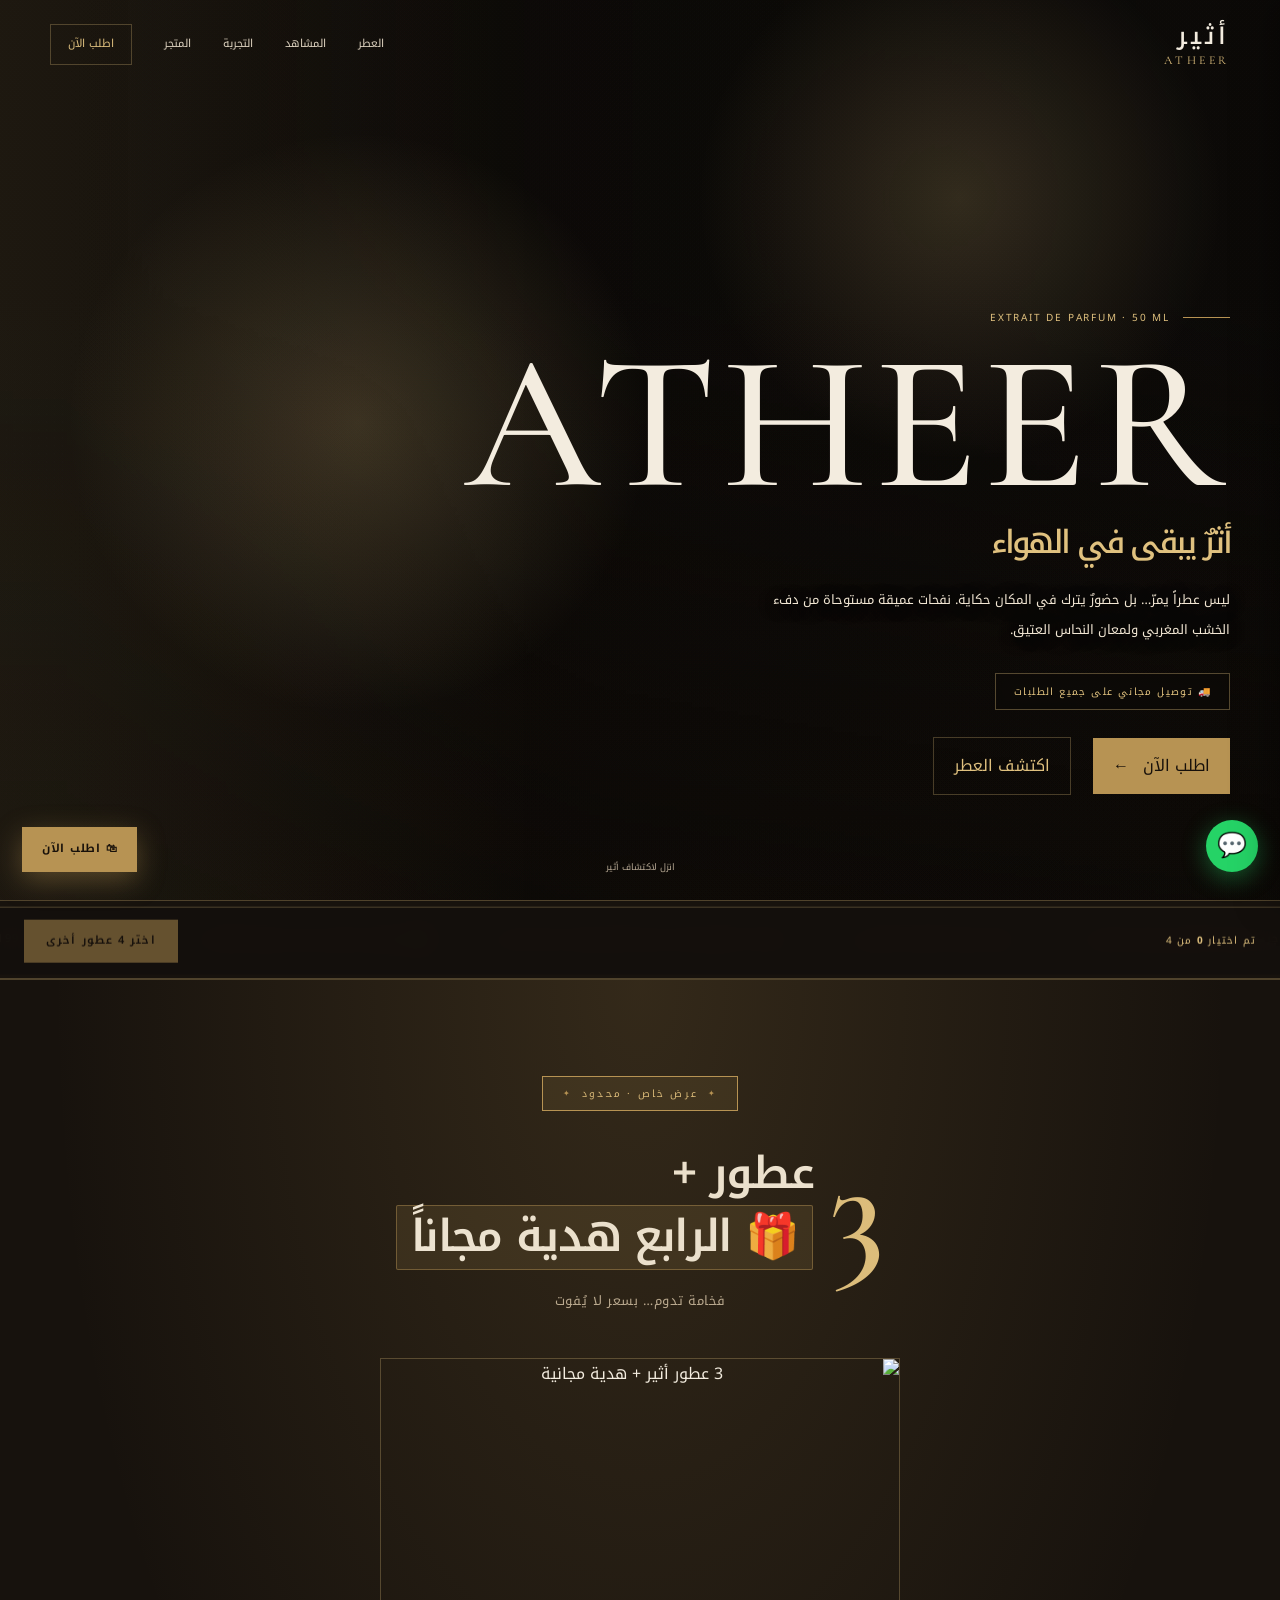
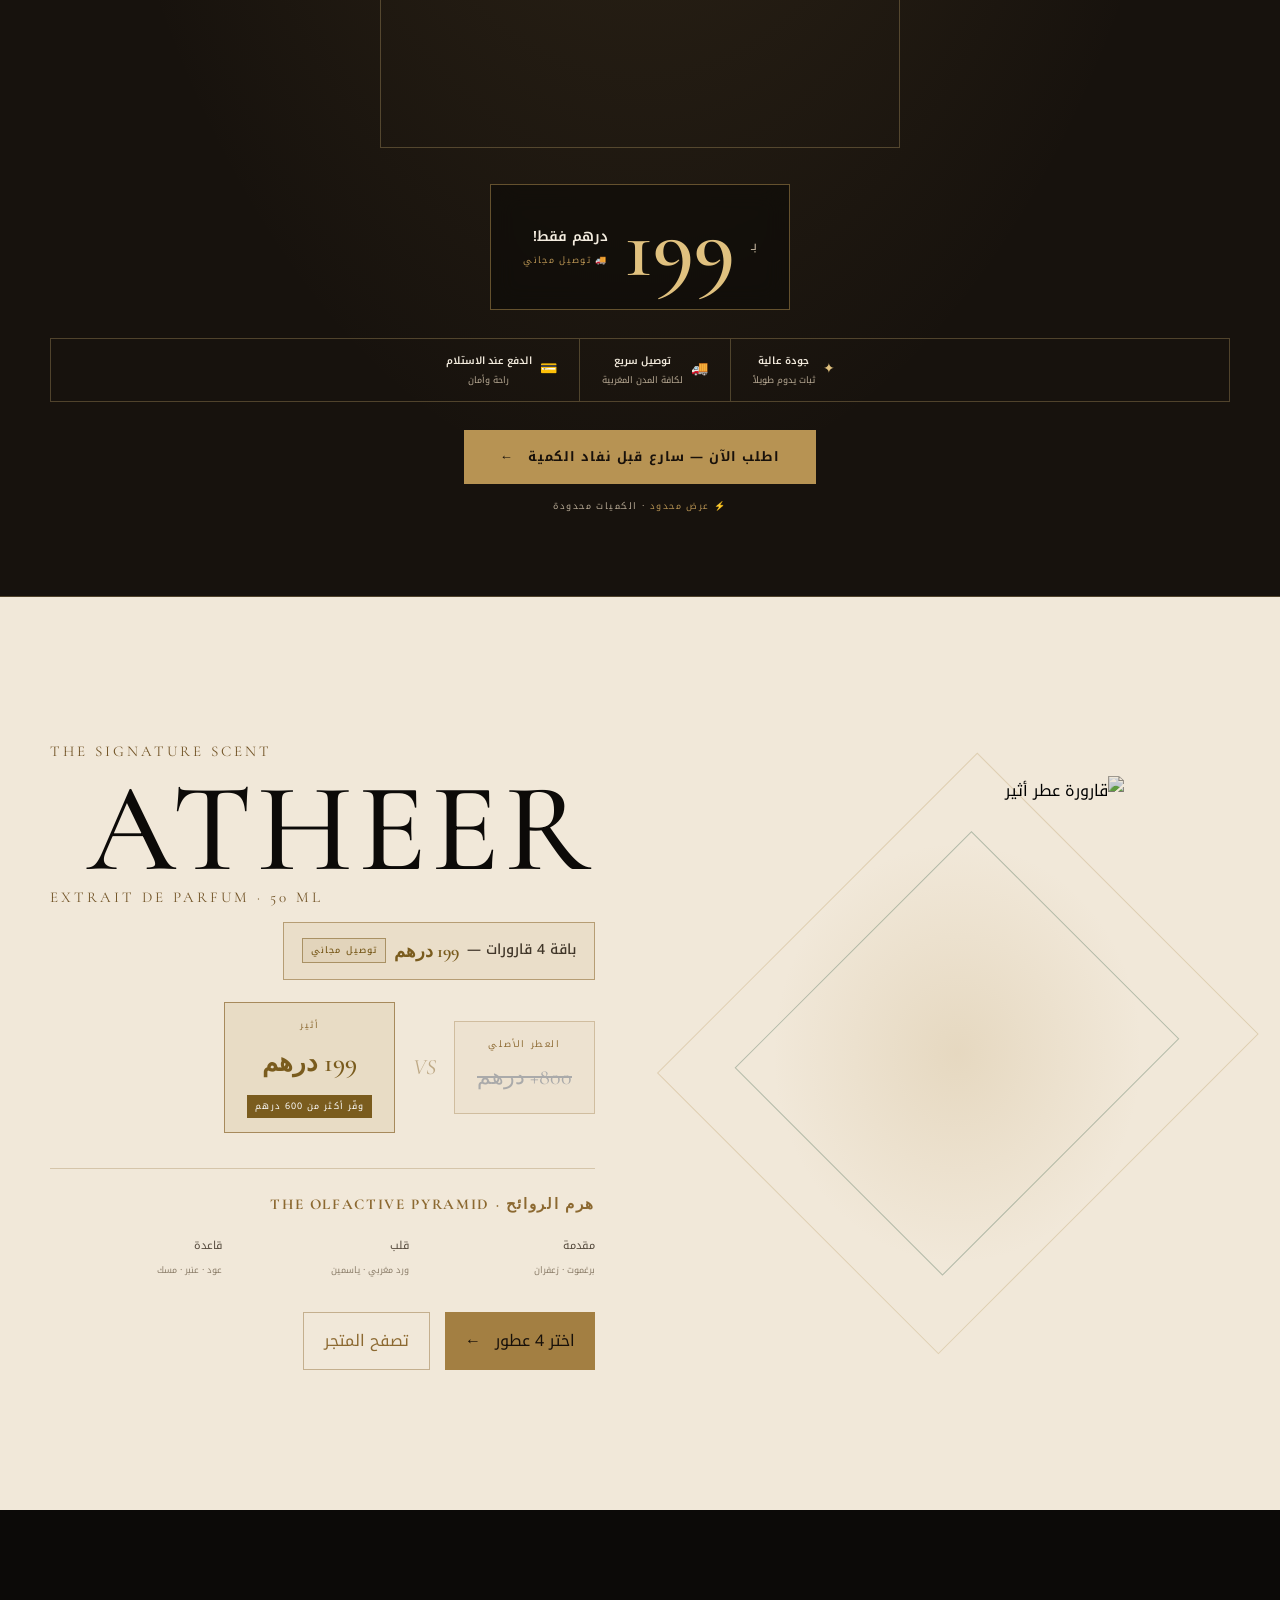
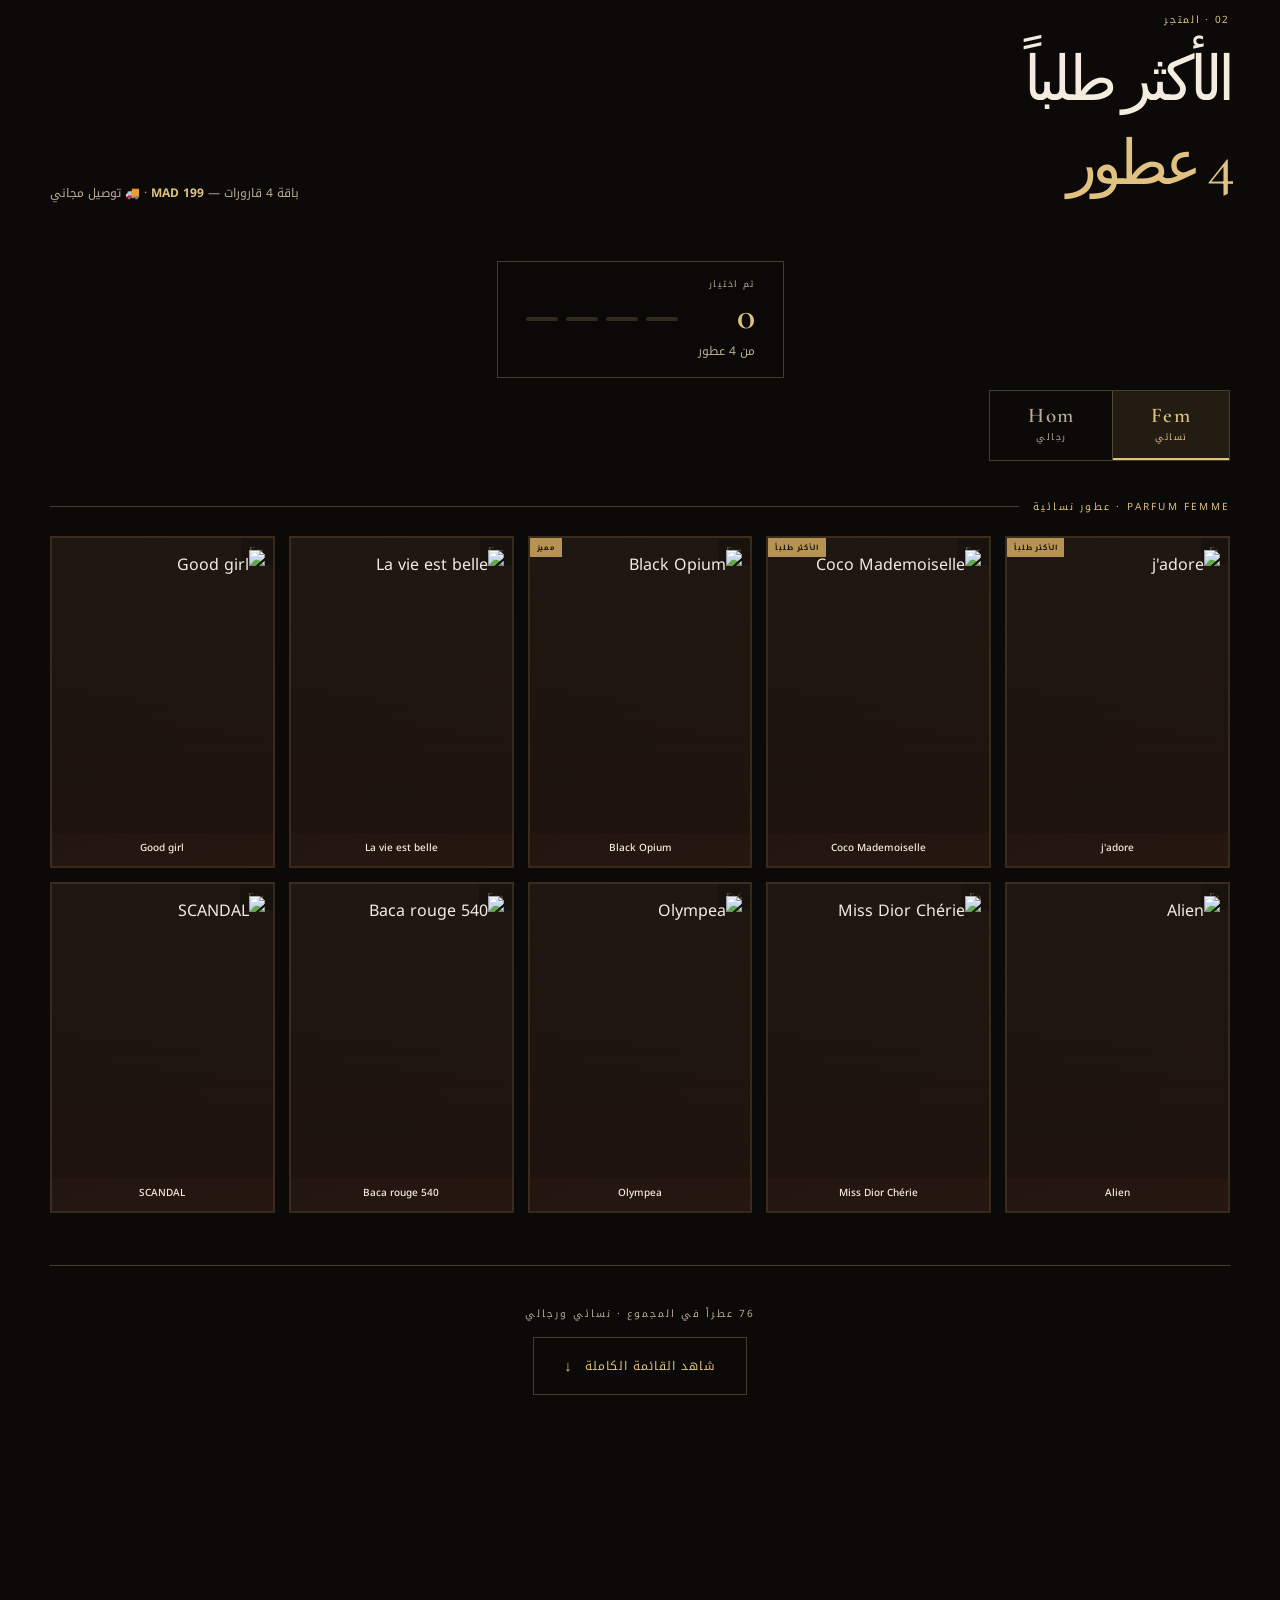
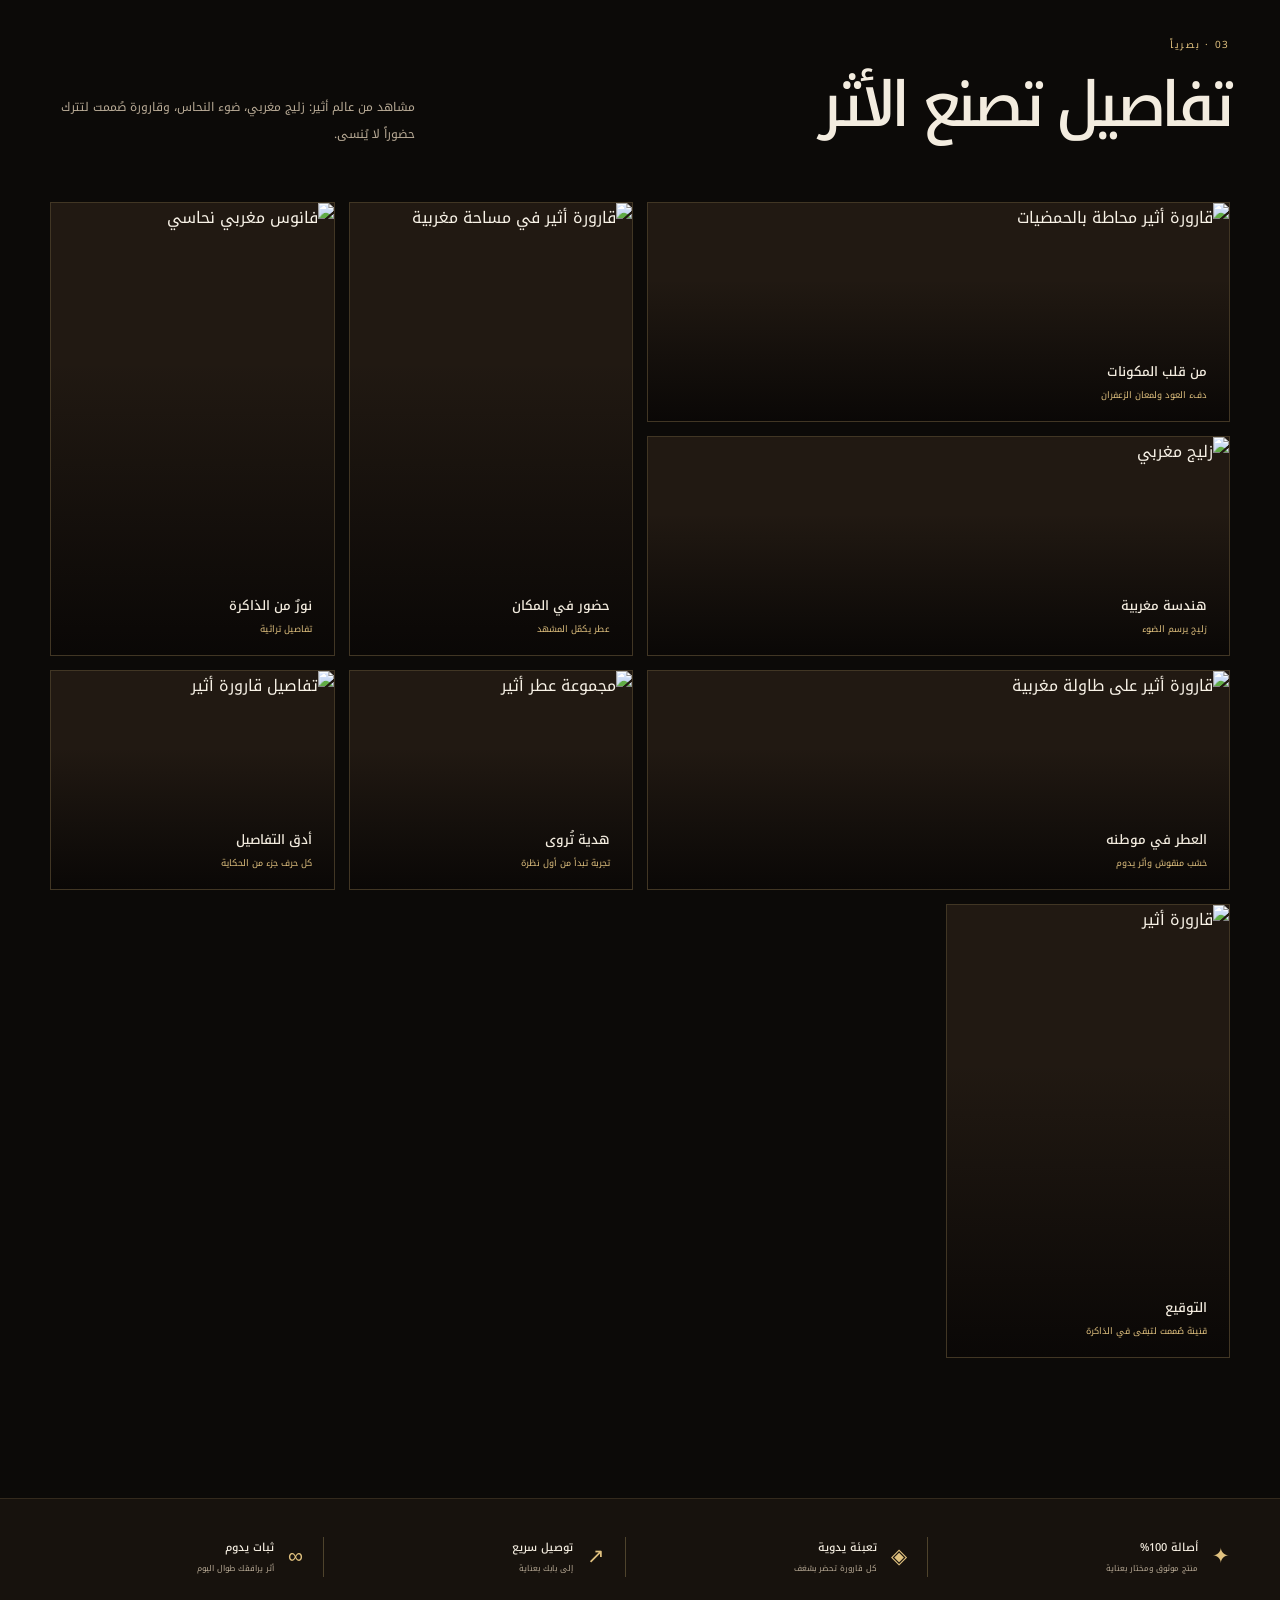
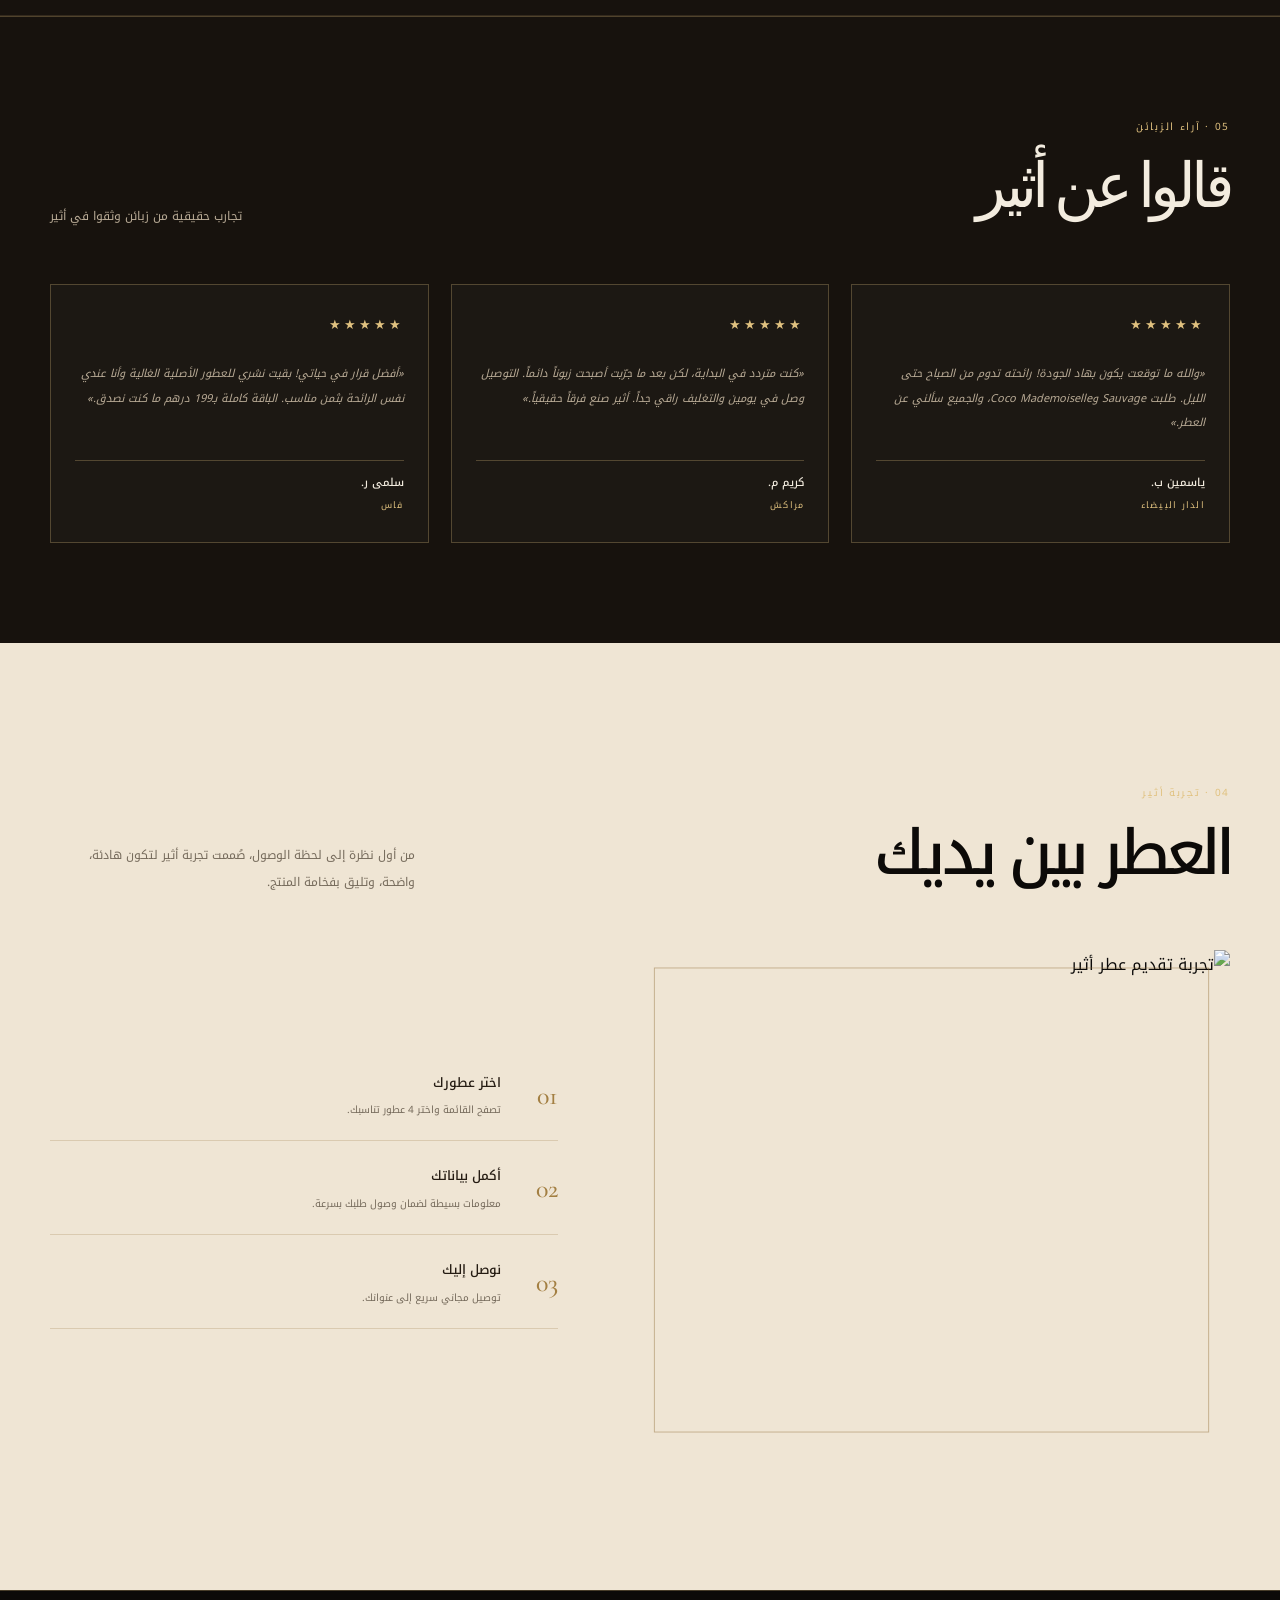
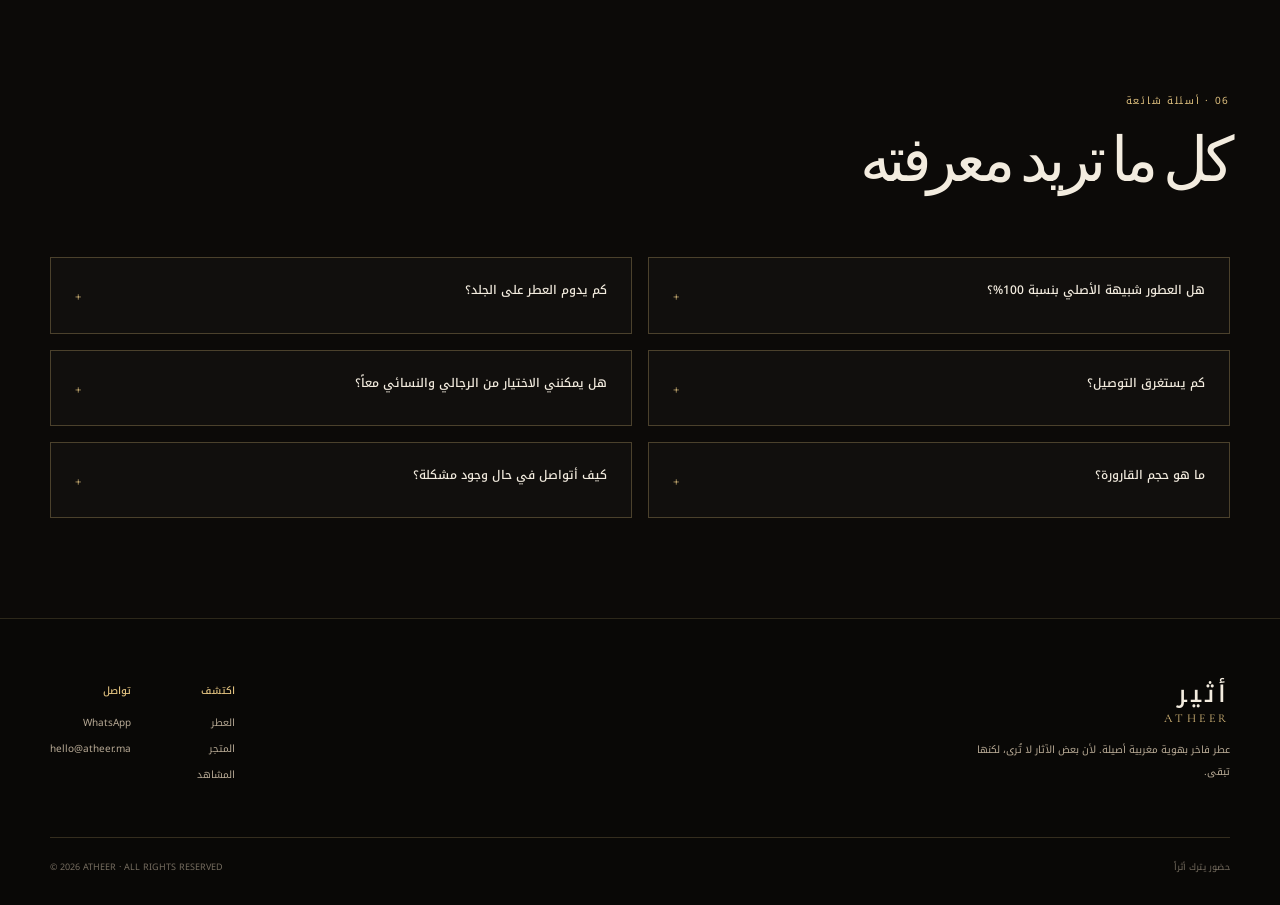
==== index.html @ 9a5d1f86 "fix: production readiness — guard empty Supabase responses, fix SW, correct image paths and product " ====
<!doctype html>
<html lang="ar" dir="rtl">
  <head>
    <meta charset="UTF-8" />
    <meta name="viewport" content="width=device-width, initial-scale=1.0" />
    <meta name="theme-color" content="#0c0a08" />
    <meta name="description" content="أثير — عطر فاخر بهوية مغربية أصيلة. أثر يبقى في الهواء." />
    <title>أثير | أثر يبقى في الهواء</title>
    <link rel="preconnect" href="https://fonts.googleapis.com" />
    <link rel="preconnect" href="https://fonts.gstatic.com" crossorigin />
    <link href="https://fonts.googleapis.com/css2?family=Cormorant+Garamond:wght@500;600;700&family=Noto+Kufi+Arabic:wght@400;500;600;700&display=swap" rel="stylesheet" />
    <style>
      :root {
        --ink: #0c0a08;
        --ink-soft: #17120d;
        --ink-card: #211912;
        --cream: #f3ecdf;
        --muted: #b9ab96;
        --gold: #b79353;
        --gold-light: #e0c17f;
        --jade: #5d7c67;
        --line: rgba(224,193,127,0.28);
        --shadow: 0 26px 70px rgba(0,0,0,0.38);
        --radius: 0;
      }

      *,*::before,*::after { box-sizing: border-box; }
      html { scroll-behavior: smooth; }
      body { margin:0; overflow-x:hidden; background:var(--ink); color:var(--cream); font-family:"Noto Kufi Arabic",sans-serif; line-height:1.9; }
      body.menu-open { overflow:hidden; }
      a { color:inherit; text-decoration:none; }
      button { color:inherit; font:inherit; cursor:pointer; border:0; }
      .container { width:min(1180px,calc(100% - 56px)); margin:0 auto; }
      .serif { font-family:"Cormorant Garamond",serif; }
      img { display:block; max-width:100%; }

      /* ── Grain overlay ── */
      .grain { position:fixed; inset:0; z-index:20; pointer-events:none; opacity:.045; background-image:url("assets/webp/zellige-detail.webp"); background-size:720px; mix-blend-mode:soft-light; }

      /* ── Header ── */
      header { position:fixed; inset:0 0 auto; z-index:50; padding:23px 0; border-bottom:1px solid transparent; transition:.35s ease; }
      header.scrolled { padding:14px 0; border-color:rgba(224,193,127,.14); background:rgba(12,10,8,.92); backdrop-filter:blur(18px); }
      .nav { display:flex; align-items:center; justify-content:space-between; }
      .logo { display:inline-flex; flex-direction:column; line-height:1; }
      .logo strong { font-size:25px; font-weight:500; letter-spacing:.15em; }
      .logo small { margin-top:6px; color:var(--gold-light); direction:ltr; font-family:"Cormorant Garamond",serif; font-size:12px; letter-spacing:.3em; text-align:right; }
      .nav-links { display:flex; align-items:center; gap:32px; color:#ded3c0; font-size:11px; }
      .nav-links a { position:relative; transition:color .25s; }
      .nav-links a::after { position:absolute; right:0; bottom:-8px; width:0; height:1px; background:var(--gold-light); content:""; transition:width .3s; }
      .nav-links a:hover { color:var(--gold-light); }
      .nav-links a:hover::after { width:100%; }
      .nav-cta { padding:9px 17px; border:1px solid var(--line) !important; color:var(--gold-light); }
      .nav-cta::after { display:none !important; }
      .menu-toggle { display:none; padding:8px; background:none; color:var(--gold-light); font-size:21px; }

      /* ── Hero ── */
      .hero { position:relative; min-height:100svh; display:flex; align-items:flex-end; isolation:isolate; overflow:hidden; }
      .hero::before { position:absolute; inset:0; z-index:-2; background: linear-gradient(90deg,rgba(12,10,8,.5) 5%,rgba(12,10,8,.2) 47%,rgba(12,10,8,.04) 100%), linear-gradient(0deg,rgba(12,10,8,.58),rgba(12,10,8,.01) 67%), var(--atheer-hero-image,url("assets/webp/hero-atheer.webp")) center/cover no-repeat; content:""; filter:brightness(1.7) saturate(1.08) contrast(1.06); }
      .hero::after { position:absolute; inset:0; z-index:-1; background: radial-gradient(circle at 28% 47%,rgba(224,193,127,.2),transparent 28%), radial-gradient(circle at 75% 22%,rgba(224,193,127,.18),transparent 22%), linear-gradient(90deg,rgba(224,193,127,.08),transparent 42%); content:""; mix-blend-mode:screen; }
      .hero-content { width:min(1180px,calc(100% - 56px)); margin:0 auto; padding-bottom:105px; }
      .eyebrow { display:flex; align-items:center; gap:13px; color:var(--gold-light); font-size:10px; letter-spacing:.18em; }
      .eyebrow::before { width:47px; height:1px; background:var(--gold); content:""; flex-shrink:0; }
      h1 { margin:28px 0 18px; color:var(--cream); font-size:clamp(86px,15vw,192px); font-weight:500; line-height:.72; letter-spacing:.03em; }
      h1 small { display:block; margin-top:25px; color:var(--gold-light); font-family:"Noto Kufi Arabic",sans-serif; font-size:clamp(17px,3vw,32px); letter-spacing:-.08em; line-height:1.5; }
      .hero-copy { max-width:470px; color:#f1e6d3; font-size:13px; line-height:2.35; text-shadow:0 2px 16px rgba(0,0,0,.55); }
      .hero-actions { display:flex; align-items:center; gap:22px; margin-top:27px; flex-wrap:wrap; }
      .hero-delivery-badge { display:inline-flex; align-items:center; gap:8px; margin-top:14px; padding:8px 18px; border:1px solid rgba(224,193,127,.35); background:rgba(12,10,8,.6); backdrop-filter:blur(8px); color:var(--gold-light); font-size:10px; letter-spacing:.14em; }

      /* ── Buttons ── */
      .gold-button,.ghost-button { display:inline-flex; align-items:center; gap:14px; padding:13px 20px; transition:.3s ease; font-family:"Noto Kufi Arabic",sans-serif; }
      .gold-button { background:var(--gold); color:#17100a; border:0; }
      .gold-button:hover { background:var(--gold-light); transform:translateY(-2px); }
      .ghost-button { border:1px solid var(--line); color:var(--gold-light); background:none; }
      .ghost-button:hover { border-color:var(--gold-light); background:rgba(224,193,127,.08); }

      /* ── CTA Strip ── */
      .cta-strip { padding:28px 0; background:var(--ink-soft); border-top:1px solid var(--line); border-bottom:1px solid var(--line); overflow:hidden; }
      .cta-strip-track { display:flex; gap:54px; animation:marquee 22s linear infinite; white-space:nowrap; width:max-content; }
      .cta-strip-track span { color:var(--gold-light); font-size:11px; letter-spacing:.15em; display:inline-flex; align-items:center; gap:18px; }
      .cta-strip-track span::after { width:5px; height:5px; background:var(--gold); content:""; border-radius:50%; display:inline-block; }
      @keyframes marquee { from{transform:translateX(0)} to{transform:translateX(-50%)} }

      /* ── Sections ── */
      .section { position:relative; padding:140px 0; }
      .section-dark { background:var(--ink); }
      .section-soft { background:#f1e8d9; color:var(--ink); }
      .section-heading { display:flex; align-items:flex-end; justify-content:space-between; gap:30px; margin-bottom:54px; }
      .section-label { color:var(--gold-light); font-size:10px; letter-spacing:.17em; }
      .section-soft .section-label { color:#8c6931; }
      .section-title { margin:10px 0 0; font-size:clamp(32px,5vw,62px); font-weight:500; line-height:1.35; letter-spacing:-.08em; }
      .section-intro { max-width:365px; margin:0; color:var(--muted); font-size:12px; line-height:2.25; }
      .section-soft .section-intro { color:#756a5b; }

      /* ── Product section ── */
      .product-wrap { display:grid; grid-template-columns:1fr 1fr; gap:90px; align-items:center; }
      .product-visual { position:relative; min-height:620px; display:grid; place-items:center; background:radial-gradient(ellipse at center,rgba(185,153,93,.2),transparent 48%); }
      .product-visual::before,.product-visual::after { position:absolute; border:1px solid rgba(185,153,93,.32); content:""; transform:rotate(45deg); }
      .product-visual::before { width:73%; height:73%; }
      .product-visual::after { width:54%; height:54%; border-color:rgba(93,124,103,.42); }
      .product-shot { position:relative; z-index:1; width:min(61%,390px); aspect-ratio:3/5; object-fit:cover; filter:saturate(.75) contrast(1.1); mix-blend-mode:multiply; }
      .product-subtitle { color:#735528; font-family:"Cormorant Garamond",serif; font-size:15px; letter-spacing:.2em; direction:ltr; }
      .product-name { margin:11px 0 0; color:var(--ink); font-family:"Cormorant Garamond",serif; font-size:clamp(76px,10vw,126px); font-weight:500; line-height:.85; letter-spacing:.04em; }
      .notes { margin-top:35px; padding-top:21px; border-top:1px solid rgba(140,105,49,.28); }
      .notes h3 { margin:0 0 17px; color:#8c6931; font-family:"Cormorant Garamond",serif; font-size:15px; letter-spacing:.11em; direction:ltr; text-align:right; }
      .note-grid { display:grid; grid-template-columns:repeat(3,1fr); gap:14px; }
      .note-grid div { color:#554a3d; font-size:11px; }
      .note-grid small { display:block; margin-top:5px; color:#8b7d69; font-size:9px; line-height:1.8; }
      .product-actions { display:flex; gap:15px; margin-top:34px; flex-wrap:wrap; }
      .section-soft .gold-button { background:#a37f42; }
      .section-soft .ghost-button { border-color:rgba(140,105,49,.45); color:#8c6931; }
      .price-bundle { display:inline-flex; align-items:center; flex-wrap:wrap; gap:8px; padding:11px 18px; border:1px solid rgba(140,105,49,.55); background:rgba(183,147,83,.12); font-size:14px; color:#403629; font-weight:500; margin-top:10px; }
      .price-bundle b { color:var(--gold-light); font-size:18px; font-family:"Cormorant Garamond",serif; }
      .delivery-tag { font-size:9px; letter-spacing:.12em; color:var(--gold); padding:3px 8px; border:1px solid rgba(183,147,83,.4); }
      .section-soft .price-bundle b { color:#7a5c1e; }
      .section-soft .delivery-tag { color:#7a5c1e; border-color:rgba(122,92,30,.55); background:rgba(122,92,30,.08); }

      /* ── Gallery ── */
      .gallery { padding:140px 0; background:var(--ink); }
      .gallery-grid { display:grid; grid-template-columns:repeat(12,1fr); grid-auto-rows:220px; gap:14px; }
      .gallery-card { position:relative; min-height:0; margin:0; overflow:hidden; border:1px solid rgba(224,193,127,.17); background:var(--ink-card); }
      .gallery-card img { width:100%; height:100%; object-fit:cover; filter:saturate(.82) contrast(1.06); transition:transform .8s cubic-bezier(.2,.7,.2,1),filter .8s ease; }
      .gallery-card:hover img { transform:scale(1.045); filter:saturate(1) contrast(1.08); }
      .gallery-card::after { position:absolute; inset:0; background:linear-gradient(180deg,transparent 35%,rgba(8,6,5,.92)); content:""; pointer-events:none; }
      .gallery-card figcaption { position:absolute; right:22px; bottom:17px; left:22px; z-index:1; display:flex; flex-direction:column; gap:2px; }
      .gallery-card strong { color:var(--cream); font-size:13px; font-weight:500; }
      .gallery-card span { color:var(--gold-light); font-size:9px; }
      .gallery-wide { grid-column:span 6; }
      .gallery-tall { grid-column:span 3; grid-row:span 2; }
      .gallery-square { grid-column:span 3; }

      /* ── Trust bar ── */
      .trust { padding:38px 0; border-top:1px solid rgba(224,193,127,.14); border-bottom:1px solid rgba(224,193,127,.14); background:var(--ink-soft); }
      .trust-grid { display:grid; grid-template-columns:repeat(4,1fr); gap:28px; }
      .trust-item { display:flex; align-items:center; gap:14px; padding-right:20px; border-right:1px solid var(--line); }
      .trust-item:first-child { border-right:0; padding-right:0; }
      .trust-icon { color:var(--gold-light); font-size:21px; }
      .trust-item b { display:block; font-size:11px; font-weight:500; }
      .trust-item small { display:block; margin-top:2px; color:var(--muted); font-size:8px; }

      /* ── Experience ── */
      .experience { padding:140px 0; background:#efe5d4; color:var(--ink); }
      .experience .section-title,.experience h2 { color:var(--ink); }
      .experience .section-intro { color:#756a5b; }
      .experience-grid { display:grid; grid-template-columns:1fr .85fr; gap:75px; align-items:center; }
      .experience-image { position:relative; min-height:500px; overflow:hidden; }
      .experience-image img { width:100%; height:100%; min-height:500px; object-fit:cover; filter:saturate(.75); }
      .experience-image::after { position:absolute; inset:0; border:1px solid rgba(140,105,49,.45); content:""; transform:scale(.93); pointer-events:none; }
      .experience-points { display:grid; gap:23px; }
      .experience-point { display:grid; grid-template-columns:42px 1fr; gap:15px; padding-bottom:20px; border-bottom:1px solid rgba(140,105,49,.22); }
      .experience-point b { color:#a37f42; font-family:"Cormorant Garamond",serif; font-size:26px; font-weight:500; }
      .experience-point strong { display:block; color:#251c13; font-size:13px; font-weight:500; }
      .experience-point small { display:block; margin-top:5px; color:#756a5b; font-size:10px; line-height:2; }

      /* ── Footer ── */
      footer { padding:62px 0 28px; border-top:1px solid rgba(224,193,127,.17); background:#090806; }
      .footer-top { display:flex; justify-content:space-between; gap:40px; padding-bottom:44px; border-bottom:1px solid rgba(224,193,127,.2); }
      .footer-copy { max-width:280px; margin-top:15px; color:var(--muted); font-size:10px; line-height:2.2; }
      .footer-links { display:flex; gap:66px; color:var(--muted); font-size:10px; }
      .footer-links h4 { margin:0 0 13px; color:var(--gold-light); font-weight:500; }
      .footer-links a { display:block; margin:7px 0; transition:color .2s; }
      .footer-links a:hover { color:var(--cream); }
      .footer-bottom { display:flex; justify-content:space-between; gap:20px; padding-top:21px; color:#766d60; direction:ltr; font-size:9px; }

      /* ── Reveal animation ── */
      .reveal { opacity:0; transform:translateY(22px); transition:opacity .75s ease,transform .75s ease; }
      .reveal.visible { opacity:1; transform:none; }

      /* ── Toast ── */
      .toast { position:fixed; left:50%; bottom:90px; z-index:400; padding:11px 18px; background:var(--cream); color:var(--ink); font-size:10px; box-shadow:var(--shadow); opacity:0; pointer-events:none; transform:translateX(-50%) translateY(14px); transition:.3s ease; white-space:nowrap; max-width:90vw; text-align:center; }
      .toast.show { opacity:1; transform:translateX(-50%) translateY(0); }

      /* ════════ CATALOG ════════ */
      .best-sellers { padding:100px 0; background:var(--ink); }

      /* Gender filter bar */
      .gender-filter-bar { display:flex; border:1px solid var(--line); width:fit-content; margin-bottom:36px; overflow:hidden; }
      .gf-tab { display:flex; flex-direction:column; align-items:center; gap:3px; padding:14px 38px; background:none; border:0; border-left:1px solid var(--line); color:var(--muted); transition:background .25s,color .25s; white-space:nowrap; }
      .gf-tab:last-child { border-left:0; }
      .gf-tab .gf-en { font-family:"Cormorant Garamond",serif; font-size:21px; font-weight:600; letter-spacing:.06em; line-height:1; }
      .gf-tab .gf-ar { font-size:9px; letter-spacing:.16em; }
      .gf-tab.active { background:rgba(183,147,83,.13); color:var(--gold-light); box-shadow:inset 0 -2px 0 var(--gold-light); }
      .gf-tab:hover:not(.active) { color:var(--cream); background:rgba(255,255,255,.03); }

      /* Gender sections */
      .gender-section { display:none; }
      .gender-section.active { display:block; }
      .gender-section-title { display:flex; align-items:center; gap:14px; margin:0 0 20px; color:var(--gold-light); font-size:10px; letter-spacing:.22em; text-transform:uppercase; }
      .gender-section-title::after { flex:1; height:1px; background:var(--line); content:""; }

      /* Perfume cards */
      .perfume-grid { display:grid; grid-template-columns:repeat(5,1fr); gap:14px; }
      .p-card { position:relative; background:var(--ink-card); border:2px solid rgba(224,193,127,.12); overflow:hidden; cursor:pointer; transition:border-color .25s,transform .25s; user-select:none; }
      .p-card:hover:not(.maxed) { border-color:rgba(224,193,127,.4); transform:translateY(-3px); }
      .p-card.selected { border-color:var(--gold-light); background:rgba(183,147,83,.1); }
      .p-card.maxed:not(.selected) { opacity:.4; cursor:not-allowed; }
      .p-card-img { display:block; width:100%; aspect-ratio:3/4; object-fit:contain; padding:12px 8px 6px; background:linear-gradient(180deg,rgba(33,25,18,.6),rgba(12,10,8,.2)); filter:saturate(.88); transition:filter .3s,transform .4s; pointer-events:none; }
      .p-card:hover:not(.maxed) .p-card-img { filter:saturate(1.05); transform:scale(1.03); }
      .p-card.selected .p-card-img { filter:saturate(1.1); }
      .p-card-num { position:absolute; top:0; right:0; background:rgba(12,10,8,.82); color:var(--gold-light); font-family:"Cormorant Garamond",serif; font-size:11px; font-weight:600; padding:3px 8px; letter-spacing:.05em; backdrop-filter:blur(4px); }
      .p-card-name { display:block; color:var(--cream); font-size:10px; font-weight:500; text-align:center; padding:7px 6px 11px; line-height:1.5; }
      .p-card-check { position:absolute; top:6px; left:6px; width:20px; height:20px; background:var(--gold-light); color:#17100a; border-radius:50%; display:none; align-items:center; justify-content:center; font-size:10px; font-weight:700; }
      .p-card.selected .p-card-check { display:flex; }

      /* Selection counter */
      .sel-counter-wrap { text-align:center; margin:32px 0 12px; }
      .sel-counter { display:inline-flex; align-items:center; gap:20px; padding:14px 28px; border:1px solid var(--line); background:rgba(12,10,8,.85); backdrop-filter:blur(12px); }
      .sel-counter-left { text-align:right; }
      .sel-counter-label { font-size:9px; color:var(--muted); letter-spacing:.14em; margin-bottom:4px; }
      .sel-counter-num { font-family:"Cormorant Garamond",serif; font-size:38px; font-weight:600; color:var(--gold-light); line-height:1; display:inline-block; }
      .sel-counter-num.bump { animation:numBump .4s ease; }
      @keyframes numBump { 0%{transform:scale(1)} 50%{transform:scale(1.45)} 100%{transform:scale(1)} }
      .sel-counter-suffix { font-size:12px; color:var(--muted); display:block; margin-top:2px; }
      .sel-dots { display:flex; gap:8px; }
      .sel-dot { width:32px; height:4px; background:rgba(224,193,127,.18); transition:background .35s; border-radius:2px; }
      .sel-dot.filled { background:var(--gold-light); }
      .sel-counter.complete { animation:completePulse 1.2s ease; }
      @keyframes completePulse { 0%,100%{box-shadow:none} 40%{box-shadow:0 0 0 6px rgba(224,193,127,.3),0 0 30px rgba(224,193,127,.18)} }
      .completion-msg { margin-top:14px; color:var(--gold-light); font-size:12px; letter-spacing:.14em; display:none; }
      .completion-msg.show { display:block; animation:fadeUp .5s ease; }
      @keyframes fadeUp { from{opacity:0;transform:translateY(8px)} to{opacity:1;transform:none} }

      /* View full list CTA */
      .view-full-list-wrap { text-align:center; margin-top:52px; padding-top:38px; border-top:1px solid var(--line); }
      .vfl-label { display:block; color:var(--muted); font-size:10px; letter-spacing:.2em; margin-bottom:14px; text-transform:uppercase; }
      .vfl-btn { display:inline-flex; align-items:center; gap:12px; padding:14px 30px; border:1px solid var(--line); background:none; color:var(--gold-light); font-family:"Noto Kufi Arabic",sans-serif; font-size:12px; letter-spacing:.08em; transition:background .25s,border-color .25s,transform .2s; }
      .vfl-btn:hover { background:rgba(183,147,83,.1); border-color:rgba(183,147,83,.5); transform:translateY(-2px); }
      .vfl-arrow { font-size:15px; transition:transform .35s cubic-bezier(.4,0,.2,1); display:inline-block; }
      .vfl-btn.open .vfl-arrow { transform:rotate(180deg); }

      /* ════════ FULL LIST ACCORDION ════════ */
      .full-list-section { background:#f5f0e8; color:#2a1f14; overflow:hidden; height:0; will-change:height; }
      .full-list-inner { padding:72px 0 100px; }
      .fl-label { color:#8c6931; font-size:10px; letter-spacing:.17em; text-transform:uppercase; }
      .fl-title { color:#1a1208; font-size:clamp(28px,4vw,52px); font-weight:500; margin:8px 0 10px; letter-spacing:-.06em; font-family:"Cormorant Garamond",serif; }
      .fl-intro { color:#756a5b; font-size:12px; line-height:2.2; margin:0 0 28px; max-width:560px; }
      .fl-cols { display:grid; grid-template-columns:1fr 1fr; gap:40px; }
      .fl-col h3 { font-size:12px; font-weight:700; color:#8c6931; letter-spacing:.18em; margin:0 0 16px; padding-bottom:10px; border-bottom:1px solid rgba(140,105,49,.25); text-transform:uppercase; }
      .fl-list { list-style:none; margin:0; padding:0; }
      .fl-item { display:flex; align-items:center; gap:10px; padding:7px 5px; border-bottom:1px solid rgba(140,105,49,.1); font-size:11px; color:#2a1f14; cursor:pointer; transition:background .15s,padding-right .15s; }
      .fl-item:hover { background:rgba(183,147,83,.12); padding-right:8px; }
      .fl-item:last-child { border-bottom:0; }
      .fl-item.fl-selected { background:rgba(183,147,83,.18); }
      .fl-num { color:#8c6931; min-width:30px; font-family:"Cormorant Garamond",serif; font-size:13px; font-weight:600; flex-shrink:0; }
      .fl-name { flex:1; }
      .fl-tick { color:#8c6931; font-size:11px; opacity:0; transition:opacity .2s; flex-shrink:0; }
      .fl-item.fl-selected .fl-tick { opacity:1; }
      .fl-skel { pointer-events:none; background:linear-gradient(90deg,#e6ddd1 25%,#f0e8df 50%,#e6ddd1 75%); background-size:200% 100%; animation:sk .9s ease infinite; border-radius:3px; height:24px; border:0 !important; color:transparent; }
      @keyframes sk { 0%{background-position:200% 0} 100%{background-position:-200% 0} }

      /* ════════ CART SIDEBAR (opens from RIGHT in RTL) ════════ */
      .cart-overlay { position:fixed; inset:0; z-index:95; background:rgba(0,0,0,.55); opacity:0; pointer-events:none; transition:opacity .3s; }
      .cart-overlay.open { opacity:1; pointer-events:all; }
      .cart-sidebar { position:fixed; top:0; right:0; bottom:0; z-index:96; width:min(380px,94vw); background:#14100d; border-left:1px solid var(--line); display:flex; flex-direction:column; transform:translateX(100%); transition:transform .35s cubic-bezier(.2,.7,.2,1); box-shadow:-4px 0 40px rgba(0,0,0,.4); }
      .cart-sidebar.open { transform:translateX(0); }
      .cart-head { display:flex; align-items:center; justify-content:space-between; padding:22px 24px; border-bottom:1px solid var(--line); }
      .cart-head h3 { margin:0; color:var(--cream); font-size:14px; font-weight:500; }
      .cart-close { background:none; color:var(--muted); font-size:18px; padding:4px 8px; transition:color .2s; }
      .cart-close:hover { color:var(--cream); }
      .cart-body { flex:1; overflow-y:auto; padding:16px 0; }
      .cart-empty-msg { text-align:center; padding:48px 24px; color:var(--muted); }
      .cart-empty-msg p { font-size:14px; margin:0 0 6px; }
      .cart-empty-msg small { font-size:10px; }
      .cart-list { list-style:none; margin:0; padding:0; }
      .cart-row { display:flex; align-items:center; gap:10px; padding:12px 24px; border-bottom:1px solid rgba(224,193,127,.1); }
      .cart-row-num { color:var(--gold-light); font-family:"Cormorant Garamond",serif; font-size:14px; font-weight:600; min-width:36px; flex-shrink:0; }
      .cart-row-name { color:var(--cream); font-size:12px; flex:1; }
      .cart-row-del { background:none; color:var(--muted); font-size:15px; padding:2px 6px; transition:color .2s; }
      .cart-row-del:hover { color:#e05a44; }
      .cart-foot { padding:20px 24px; border-top:1px solid var(--line); display:flex; flex-direction:column; gap:12px; }
      .cart-note { font-size:10px; color:var(--gold); min-height:16px; }
      .cart-total-row,.cart-del-row { display:flex; justify-content:space-between; font-size:12px; color:var(--cream); }
      .cart-total-row strong { color:var(--gold-light); font-family:"Cormorant Garamond",serif; font-size:20px; }
      .cart-wa-btn { width:100%; justify-content:center; }

      /* ════════ STICKY BAR ════════ */
      .sticky-bar { position:fixed; bottom:0; left:0; right:0; z-index:88; background:rgba(20,16,13,.97); border-top:1px solid var(--line); padding:12px 24px; display:flex; align-items:center; justify-content:space-between; gap:14px; transform:translateY(110%); transition:transform .4s cubic-bezier(.2,.7,.2,1); backdrop-filter:blur(12px); }
      .sticky-bar.visible { transform:translateY(0); }
      .sticky-bar-left { display:flex; flex-direction:column; gap:3px; min-width:0; flex:1; }
      .sticky-bar-count { font-size:10px; color:var(--gold-light); letter-spacing:.12em; white-space:nowrap; }
      .sticky-bar-names { font-size:10px; color:var(--muted); overflow:hidden; text-overflow:ellipsis; white-space:nowrap; }
      .sticky-proceed { padding:11px 22px; background:var(--gold); color:#17100a; font-family:"Noto Kufi Arabic",sans-serif; font-size:11px; font-weight:600; letter-spacing:.1em; transition:background .2s; white-space:nowrap; flex-shrink:0; }
      .sticky-proceed:hover:not(:disabled) { background:var(--gold-light); }
      .sticky-proceed:disabled { opacity:.5; cursor:not-allowed; }

      /* ════════ FLOATING "اطلب الآن" BUTTON ════════ */
      .order-now-float {
        position:fixed;
        bottom:28px;
        left:22px;
        z-index:90;
        display:flex;
        align-items:center;
        gap:9px;
        padding:12px 20px;
        background:var(--gold);
        color:#17100a;
        font-family:"Noto Kufi Arabic",sans-serif;
        font-size:11px;
        font-weight:700;
        letter-spacing:.07em;
        box-shadow:0 8px 28px rgba(183,147,83,.4);
        transition:transform .25s,background .25s,box-shadow .25s,bottom .35s cubic-bezier(.2,.7,.2,1);
        white-space:nowrap;
      }
      .order-now-float:hover { background:var(--gold-light); transform:translateY(-3px); box-shadow:0 14px 40px rgba(183,147,83,.5); }
      .on-badge { min-width:19px; height:19px; background:#17100a; color:var(--gold-light); border-radius:10px; display:flex; align-items:center; justify-content:center; font-size:10px; font-weight:700; padding:0 5px; }

      /* ════════ ORDER MODAL ════════ */
      .order-overlay { position:fixed; inset:0; z-index:200; background:rgba(0,0,0,.75); display:flex; align-items:center; justify-content:center; opacity:0; pointer-events:none; transition:opacity .3s; padding:16px; }
      .order-overlay.open { opacity:1; pointer-events:all; }
      .order-modal { width:min(520px,100%); background:#14100d; border:1px solid var(--line); box-shadow:0 32px 80px rgba(0,0,0,.65); display:flex; flex-direction:column; max-height:94vh; overflow-y:auto; transform:translateY(28px); transition:transform .35s cubic-bezier(.2,.7,.2,1); }
      .order-overlay.open .order-modal { transform:translateY(0); }
      .order-modal-head { display:flex; align-items:flex-start; justify-content:space-between; padding:24px 24px 18px; border-bottom:1px solid var(--line); gap:12px; }
      .order-modal-head h3 { margin:0; color:var(--cream); font-size:16px; font-weight:500; }
      .order-modal-head small { display:block; margin-top:5px; color:var(--muted); font-size:10px; }
      .order-modal-close { background:none; color:var(--muted); font-size:18px; padding:4px 8px; transition:color .2s; flex-shrink:0; }
      .order-modal-close:hover { color:var(--cream); }
      .order-modal-body { padding:24px; display:flex; flex-direction:column; gap:14px; }
      .order-summary-box { padding:16px 18px; background:rgba(183,147,83,.1); border:1px solid rgba(183,147,83,.25); font-size:12px; color:var(--muted); line-height:2; }
      .order-summary-box strong.summary-title { color:var(--gold-light); display:block; margin-bottom:8px; font-size:13px; }
      .form-row { display:grid; grid-template-columns:1fr 1fr; gap:12px; }
      .form-field { display:flex; flex-direction:column; gap:6px; }
      .form-field label { font-size:10px; color:var(--gold-light); letter-spacing:.1em; }
      .form-field input { background:rgba(255,255,255,.04); border:1px solid var(--line); color:var(--cream); font-family:"Noto Kufi Arabic",sans-serif; font-size:12px; padding:11px 13px; outline:none; transition:border-color .2s; width:100%; }
      .form-field input:focus { border-color:var(--gold-light); background:rgba(255,255,255,.06); }
      .form-field input::placeholder { color:rgba(179,163,140,.4); font-size:11px; }
      .req { color:#e05a44; margin-right:2px; }
      .order-submit-btn { width:100%; padding:15px; background:var(--gold); color:#17100a; font-family:"Noto Kufi Arabic",sans-serif; font-size:13px; font-weight:700; letter-spacing:.1em; transition:background .25s,transform .2s; display:flex; align-items:center; justify-content:center; gap:10px; margin-top:6px; }
      .order-submit-btn:hover { background:var(--gold-light); transform:translateY(-1px); }
      .order-submit-btn:disabled { opacity:.5; cursor:not-allowed; transform:none; }

      /* ════════ SPECIAL OFFER SECTION ════════ */
      .special-offer { position:relative; padding:96px 0 80px; background:var(--ink-soft); border-top:1px solid var(--line); border-bottom:1px solid var(--line); overflow:hidden; text-align:center; }
      .special-offer::before { position:absolute; inset:0; background:radial-gradient(ellipse at 50% 0%,rgba(183,147,83,.18),transparent 65%); content:""; pointer-events:none; }
      .offer-badge { display:inline-flex; align-items:center; gap:10px; padding:7px 20px; border:1px solid var(--gold); background:rgba(183,147,83,.12); color:var(--gold-light); font-size:10px; letter-spacing:.22em; text-transform:uppercase; margin-bottom:28px; }
      .offer-badge::before,.offer-badge::after { content:"✦"; color:var(--gold); font-size:8px; }
      .offer-headline { display:flex; align-items:center; justify-content:center; gap:16px; flex-wrap:wrap; margin-bottom:10px; }
      .offer-big-num { font-family:"Cormorant Garamond",serif; font-size:clamp(72px,14vw,140px); font-weight:600; color:var(--gold-light); line-height:1; }
      .offer-mid-text { display:flex; flex-direction:column; align-items:flex-start; gap:4px; }
      .offer-mid-text span { font-size:clamp(22px,4.5vw,44px); font-weight:600; color:var(--cream); letter-spacing:-.03em; line-height:1.2; }
      .offer-gift-tag { display:inline-flex; align-items:center; gap:8px; padding:5px 14px; background:rgba(183,147,83,.15); border:1px solid rgba(183,147,83,.45); color:var(--gold-light); font-size:clamp(13px,2.5vw,22px); font-weight:500; border-radius:2px; }
      .offer-sub { color:var(--muted); font-size:13px; letter-spacing:.05em; margin:0 0 44px; }
      .offer-bottles { display:flex; align-items:flex-end; justify-content:center; gap:10px; margin-bottom:36px; flex-wrap:wrap; }
      .offer-bottle-group { display:flex; align-items:flex-end; gap:10px; }
      .offer-bottle-group .ob { width:clamp(68px,9vw,104px); filter:saturate(.88) contrast(1.08); transition:transform .35s; }
      .offer-bottle-group .ob:hover { transform:translateY(-5px) scale(1.04); }
      .offer-plus-sep { font-family:"Cormorant Garamond",serif; font-size:clamp(36px,7vw,64px); color:var(--gold); font-weight:600; padding:0 10px; align-self:center; line-height:1; }
      .offer-gift-wrap { position:relative; display:flex; flex-direction:column; align-items:center; gap:0; }
      .offer-gift-wrap .ob { width:clamp(68px,9vw,104px); filter:saturate(.88) contrast(1.08); }
      .offer-gift-pill { display:inline-flex; padding:4px 12px; background:var(--gold); color:#17100a; font-size:9px; font-weight:700; letter-spacing:.12em; white-space:nowrap; margin-top:6px; }
      /* Bottles image */
      .offer-img-wrap { width:min(520px,100%); margin:0 auto 36px; border:1px solid var(--line); overflow:hidden; position:relative; aspect-ratio:4/3; }
      .offer-main-img { width:100%; height:100%; object-fit:cover; object-position:center 62%; display:block; }
      /* CSS Gold Bow Ribbon */
      .offer-bow { position:relative; width:clamp(68px,9vw,104px); height:clamp(30px,5vw,46px); display:flex; align-items:center; justify-content:center; margin-bottom:0; flex-shrink:0; }
      .offer-bow::before,.offer-bow::after { content:""; position:absolute; top:50%; border-radius:50%; background:linear-gradient(135deg,#f0d078 0%,#b79353 40%,#e0c17f 60%,#a07830 100%); box-shadow:0 2px 8px rgba(183,147,83,.5); }
      .offer-bow::before { width:clamp(22px,3.5vw,36px); height:clamp(16px,2.5vw,26px); left:50%; transform:translate(-104%,-50%) rotate(-18deg); }
      .offer-bow::after  { width:clamp(22px,3.5vw,36px); height:clamp(16px,2.5vw,26px); right:50%; transform:translate(104%,-50%) rotate(18deg); }
      .offer-bow-knot { position:absolute; width:clamp(10px,1.5vw,14px); height:clamp(10px,1.5vw,14px); background:linear-gradient(135deg,#f5dc88,#b07a28); border-radius:50%; top:50%; left:50%; transform:translate(-50%,-50%); z-index:2; box-shadow:0 1px 6px rgba(183,147,83,.7); }
      .offer-bow-tail-l,.offer-bow-tail-r { position:absolute; bottom:-8px; width:clamp(6px,1vw,10px); height:clamp(12px,2vw,18px); background:linear-gradient(180deg,#b79353,#8c6224); border-radius:0 0 3px 3px; }
      .offer-bow-tail-l { left:calc(50% - clamp(10px,1.5vw,16px)); transform:rotate(-12deg); transform-origin:top center; }
      .offer-bow-tail-r { right:calc(50% - clamp(10px,1.5vw,16px)); transform:rotate(12deg); transform-origin:top center; }
      .offer-price-wrap { display:inline-flex; align-items:center; gap:16px; padding:18px 32px; border:1px solid rgba(183,147,83,.5); background:rgba(12,10,8,.6); backdrop-filter:blur(12px); margin-bottom:28px; flex-wrap:wrap; justify-content:center; }
      .offer-price-pre { color:var(--muted); font-size:13px; }
      .offer-price-num { font-family:"Cormorant Garamond",serif; font-size:clamp(54px,10vw,88px); font-weight:600; color:var(--gold-light); line-height:1; }
      .offer-price-unit { display:flex; flex-direction:column; align-items:flex-start; gap:2px; }
      .offer-price-unit span { color:var(--cream); font-size:14px; font-weight:600; }
      .offer-price-unit small { color:var(--gold); font-size:9px; letter-spacing:.15em; }
      .offer-trust { display:flex; align-items:center; justify-content:center; gap:0; flex-wrap:wrap; border:1px solid var(--line); margin-bottom:28px; }
      .ot-item { display:flex; align-items:center; gap:8px; padding:12px 22px; color:#c9bba8; font-size:10px; border-left:1px solid var(--line); }
      .ot-item:last-child { border-left:0; }
      .ot-icon { color:var(--gold-light); font-size:14px; flex-shrink:0; }
      .ot-texts b { display:block; font-size:10px; font-weight:600; color:var(--cream); }
      .ot-texts small { font-size:9px; color:var(--muted); }
      .offer-cta { padding:15px 36px; font-size:13px; font-weight:700; letter-spacing:.08em; }
      .offer-urgency { display:block; margin-top:14px; color:var(--muted); font-size:9px; letter-spacing:.16em; text-transform:uppercase; }
      .offer-urgency span { color:var(--gold); }

      /* ════════ RESPONSIVE ════════ */
      @media (max-width:850px) {
        .container,.hero-content { width:min(100% - 36px,620px); }
        .nav-links { position:fixed; inset:0; display:none; flex-direction:column; align-items:stretch; justify-content:center; gap:25px; padding:100px 36px 40px; background:rgba(12,10,8,.98); font-size:15px; text-align:center; }
        .nav-links.open { display:flex; }
        .nav-cta { text-align:center; }
        .menu-toggle { position:relative; z-index:2; display:block; }
        .hero { min-height:100svh; }
        .hero::before { background: linear-gradient(180deg,rgba(12,10,8,.02) 0%,rgba(12,10,8,.06) 30%,rgba(12,10,8,.54) 69%,rgba(12,10,8,.82) 100%), url("assets/webp/atheer-gift-set.webp") center 18%/cover no-repeat; filter:none; }
        .hero-content { width:min(100% - 28px,620px); padding-bottom:52px; }
        .eyebrow { gap:8px; font-size:8px; letter-spacing:.12em; }
        .eyebrow::before { width:27px; }
        h1 { margin:20px 0 16px; font-size:clamp(64px,22vw,100px); line-height:.78; }
        h1 small { margin-top:16px; font-size:clamp(15px,4.4vw,19px); }
        .hero-copy { max-width:100%; font-size:10px; line-height:2.1; }
        .hero-actions { gap:10px; margin-top:19px; }
        .gold-button,.ghost-button { gap:9px; padding:10px 12px; font-size:9px; }
        .section,.gallery,.experience { padding:82px 0; }
        .section-heading { display:block; margin-bottom:35px; }
        .section-intro { margin-top:15px; font-size:11px; }
        .product-wrap,.experience-grid { grid-template-columns:1fr; gap:48px; }
        .product-visual { min-height:420px; }
        .product-shot { width:62%; max-width:260px; }
        .product-name { font-size:67px; }
        .note-grid { gap:8px; }
        .note-grid div { font-size:10px; }
        .gallery-grid { grid-template-columns:repeat(2,1fr); grid-auto-rows:170px; gap:9px; }
        .gallery-wide { grid-column:span 2; }
        .gallery-tall { grid-column:span 1; grid-row:span 2; }
        .gallery-square { grid-column:span 1; }
        .gallery-card figcaption { right:12px; bottom:11px; left:12px; }
        .gallery-card strong { font-size:10px; }
        .trust-grid { grid-template-columns:1fr 1fr; gap:20px; }
        .trust-item,.trust-item:first-child { padding:0; border:0; }
        .footer-top { display:block; }
        .footer-links { flex-wrap:wrap; gap:34px; margin-top:34px; }
        .footer-bottom { display:block; line-height:2.1; }
        /* Catalog mobile */
        .best-sellers { padding:72px 0; }
        .perfume-grid { grid-template-columns:repeat(2,1fr); gap:10px; }
        .p-card-name { font-size:9px; }
        .gf-tab { padding:11px 24px; }
        .gf-tab .gf-en { font-size:18px; }
        .fl-cols { grid-template-columns:1fr; gap:20px; }
        .full-list-inner { padding:52px 0 72px; }
        .sel-counter { padding:12px 18px; gap:14px; }
        .sticky-bar { padding:10px 16px; }
        .order-now-float { bottom:24px; left:14px; padding:11px 16px; font-size:10px; }
        .form-row { grid-template-columns:1fr; }
        .order-modal-body { padding:18px 16px; }
      }

      @media (max-width:420px) {
        .perfume-grid { grid-template-columns:repeat(2,1fr); gap:8px; }
        .p-card-name { font-size:8px; padding:5px 4px 8px; }
        .p-card-num { font-size:10px; padding:2px 6px; }
      }

      @media (prefers-reduced-motion:reduce) {
        *,*::before,*::after { scroll-behavior:auto !important; animation-duration:.01ms !important; transition-duration:.01ms !important; }
      }

      /* ── Marquee mobile speed fix ── */
      @media (max-width:850px) {
        .cta-strip-track { gap:28px; animation-duration:38s; }
        .cta-strip { padding:20px 0; }
      }
      /* ── Price comparison ── */
      .price-compare { display:flex; align-items:center; gap:18px; margin-top:22px; flex-wrap:wrap; }
      .pc-item { display:flex; flex-direction:column; gap:4px; padding:14px 22px; border:1px solid rgba(140,105,49,.3); background:rgba(183,147,83,.07); text-align:center; }
      .pc-item.pc-ours { border-color:rgba(140,105,49,.7); background:rgba(183,147,83,.15); }
      .pc-label { font-size:9px; letter-spacing:.18em; color:#8c6931; text-transform:uppercase; }
      .pc-original .pc-price { font-size:22px; font-family:"Cormorant Garamond",serif; color:#aaa; text-decoration:line-through; }
      .pc-ours .pc-price { font-size:26px; font-family:"Cormorant Garamond",serif; font-weight:600; color:#7a5c1e; }
      .pc-vs { font-family:"Cormorant Garamond",serif; font-size:22px; color:rgba(140,105,49,.5); font-style:italic; }
      .pc-save { font-size:9px; letter-spacing:.12em; color:#fff; background:#7a5c1e; padding:3px 8px; margin-top:4px; display:inline-block; }

      /* ── Perfume card badge ── */
      .p-card-badge { position:absolute; top:0; left:0; background:var(--gold); color:#17100a; font-size:7px; font-weight:700; letter-spacing:.12em; padding:3px 7px; z-index:2; }

      /* ── Colored card tints by gender prefix ── */
      .p-card[data-num^="F"] { background:linear-gradient(160deg,#1e1510,#251610); }
      .p-card[data-num^="H"] { background:linear-gradient(160deg,#101520,#101825); }
      .p-card[data-num^="F"].selected { background:rgba(183,120,83,.18); }
      .p-card[data-num^="H"].selected { background:rgba(83,120,183,.15); }

      /* ── Testimonials ── */
      .testimonials { padding:100px 0; background:var(--ink-soft); border-top:1px solid var(--line); }
      .testi-grid { display:grid; grid-template-columns:repeat(3,1fr); gap:22px; }
      .testi-card { padding:28px 24px; border:1px solid var(--line); background:rgba(255,255,255,.025); display:flex; flex-direction:column; gap:14px; }
      .testi-stars { color:var(--gold-light); font-size:13px; letter-spacing:3px; }
      .testi-text { color:var(--muted); font-size:11px; line-height:2.2; flex:1; font-style:italic; }
      .testi-author { display:flex; flex-direction:column; gap:3px; padding-top:12px; border-top:1px solid var(--line); }
      .testi-name { color:var(--cream); font-size:11px; font-weight:500; }
      .testi-city { color:var(--gold-light); font-size:9px; letter-spacing:.14em; }

      /* ── FAQ ── */
      .faq { padding:100px 0; background:var(--ink); border-top:1px solid var(--line); }
      .faq-grid { display:grid; grid-template-columns:1fr 1fr; gap:16px; margin-top:48px; }
      .faq-item { padding:22px 24px; border:1px solid var(--line); background:rgba(255,255,255,.018); cursor:pointer; transition:border-color .25s,background .25s; }
      .faq-item:hover { border-color:rgba(224,193,127,.35); background:rgba(255,255,255,.03); }
      .faq-q { display:flex; align-items:flex-start; justify-content:space-between; gap:12px; }
      .faq-q strong { color:var(--cream); font-size:12px; font-weight:500; line-height:1.7; flex:1; }
      .faq-icon { color:var(--gold-light); font-size:16px; flex-shrink:0; transition:transform .3s; font-family:"Cormorant Garamond",serif; }
      .faq-item.open .faq-icon { transform:rotate(45deg); }
      .faq-a { max-height:0; overflow:hidden; transition:max-height .4s ease; }
      .faq-item.open .faq-a { max-height:200px; }
      .faq-a p { margin:12px 0 0; color:var(--muted); font-size:10px; line-height:2.2; }

      /* ── WhatsApp CTA ── */
      .wa-float { position:fixed; bottom:28px; right:22px; z-index:89; width:52px; height:52px; background:#25D366; border-radius:50%; display:flex; align-items:center; justify-content:center; box-shadow:0 6px 24px rgba(37,211,102,.4); transition:transform .25s,box-shadow .25s; font-size:24px; text-decoration:none; color:#fff; }
      .wa-float:hover { transform:scale(1.12); box-shadow:0 10px 32px rgba(37,211,102,.55); }

      /* ── Responsive new sections ── */
      @media (max-width:850px) {
        .testi-grid { grid-template-columns:1fr; }
        .faq-grid { grid-template-columns:1fr; }
        .price-compare { gap:10px; }
        .pc-item { padding:11px 16px; }
        .wa-float { bottom:72px; right:14px; width:46px; height:46px; font-size:20px; }
        .offer-trust { flex-direction:column; }
        .ot-item { border-left:0; border-bottom:1px solid var(--line); width:100%; justify-content:flex-start; }
        .ot-item:last-child { border-bottom:0; }
        .offer-price-wrap { padding:14px 20px; }
        .offer-bottles { gap:4px; }
      }
    </style>
  </head>
  <body>
    <div class="grain" aria-hidden="true"></div>

    <header id="site-header">
      <div class="container nav">
        <a class="logo" href="#top">
          <strong>أثير</strong>
          <small>ATHEER</small>
        </a>
        <nav class="nav-links" id="site-nav">
          <a href="#perfume">العطر</a>
          <a href="#gallery">المشاهد</a>
          <a href="#experience">التجربة</a>
          <a href="#catalog">المتجر</a>
          <a class="nav-cta" href="#catalog">اطلب الآن</a>
        </nav>
        <button class="menu-toggle" type="button" aria-label="فتح القائمة" aria-controls="site-nav" aria-expanded="false">☰</button>
      </div>
    </header>

    <main id="top">

      <!-- HERO -->
      <section class="hero" aria-labelledby="hero-title">
        <div class="hero-content reveal">
          <div class="eyebrow">EXTRAIT DE PARFUM · 50 ML</div>
          <h1 class="serif" id="hero-title">ATHEER<small>أثرٌ يبقى في الهواء</small></h1>
          <p class="hero-copy">ليس عطراً يمرّ… بل حضورٌ يترك في المكان حكاية. نفحات عميقة مستوحاة من دفء الخشب المغربي ولمعان النحاس العتيق.</p>
          <div class="hero-delivery-badge">🚚 توصيل مجاني على جميع الطلبات</div>
          <div class="hero-actions">
            <a class="gold-button" href="#catalog">اطلب الآن <span>←</span></a>
            <a class="ghost-button" href="#perfume">اكتشف العطر</a>
          </div>
        </div>
        <div class="hero-scroll" style="position:absolute;right:50%;bottom:24px;display:flex;align-items:center;gap:12px;color:var(--muted);font-size:9px;transform:translateX(50%)">انزل لاكتشاف أثير</div>
      </section>

      <!-- CTA STRIP -->
      <div class="cta-strip" aria-hidden="true">
        <div class="cta-strip-track">
          <span>جرب شبيه الأصلي بثمن مناسب</span>
          <span>عش تجربة العطر الأصلي</span>
          <span>بركا ما تنفق بزاف ديال المال وانتِ عندك أثير</span>
          <span>🚚 توصيل مجاني على جميع الطلبات</span>
          <span>باقة 4 قارورات · 199 درهم · توصيل مجاني</span>
          <span>جرب شبيه الأصلي بثمن مناسب</span>
          <span>عش تجربة العطر الأصلي</span>
          <span>بركا ما تنفق بزاف ديال المال وانتِ عندك أثير</span>
          <span>🚚 توصيل مجاني على جميع الطلبات</span>
          <span>باقة 4 قارورات · 199 درهم · توصيل مجاني</span>
        </div>
      </div>

      <!-- SPECIAL OFFER -->
      <section class="special-offer" id="special-offer" aria-labelledby="offer-title">
        <div class="container">
          <div class="offer-badge" id="offer-title">عرض خاص · محدود</div>

          <div class="offer-headline">
            <span class="offer-big-num">3</span>
            <div class="offer-mid-text">
              <span>عطور +</span>
              <span class="offer-gift-tag">🎁 الرابع هدية مجاناً</span>
            </div>
          </div>
          <p class="offer-sub">فخامة تدوم… بسعر لا يُفوت</p>

          <!-- Offer bottles (cropped from product image) -->
          <div class="offer-img-wrap reveal">
            <img class="offer-main-img" src="assets/special-offer.jpg" alt="3 عطور أثير + هدية مجانية" />
          </div>

          <!-- Price -->
          <div class="offer-price-wrap reveal">
            <span class="offer-price-pre">بـ</span>
            <span class="offer-price-num">199</span>
            <div class="offer-price-unit">
              <span>درهم فقط!</span>
              <small>🚚 توصيل مجاني</small>
            </div>
          </div>

          <!-- Trust icons -->
          <div class="offer-trust reveal">
            <div class="ot-item">
              <span class="ot-icon">✦</span>
              <div class="ot-texts"><b>جودة عالية</b><small>ثبات يدوم طويلاً</small></div>
            </div>
            <div class="ot-item">
              <span class="ot-icon">🚚</span>
              <div class="ot-texts"><b>توصيل سريع</b><small>لكافة المدن المغربية</small></div>
            </div>
            <div class="ot-item">
              <span class="ot-icon">💳</span>
              <div class="ot-texts"><b>الدفع عند الاستلام</b><small>راحة وأمان</small></div>
            </div>
          </div>

          <!-- CTA -->
          <a class="gold-button offer-cta reveal" href="#catalog">اطلب الآن — سارع قبل نفاد الكمية <span>←</span></a>
          <span class="offer-urgency">⚡ <span>عرض محدود</span> · الكميات محدودة</span>
        </div>
      </section>

      <!-- PRODUCT -->
      <section class="section section-soft" id="perfume" aria-labelledby="perfume-title">
        <div class="container product-wrap">
          <div class="product-visual reveal">
            <img class="product-shot" src="assets/webp/atheer-cutout.webp" alt="قارورة عطر أثير" decoding="async" />
          </div>
          <div class="product-copy reveal">
            <div class="product-subtitle">THE SIGNATURE SCENT</div>
            <h2 class="product-name" id="perfume-title">ATHEER</h2>
            <div class="product-subtitle">EXTRAIT DE PARFUM · 50 ML</div>
            <div class="price-bundle">باقة 4 قارورات — <b>199 درهم</b> <span class="delivery-tag">توصيل مجاني</span></div>
            <div class="price-compare">
              <div class="pc-item pc-original">
                <div class="pc-label">العطر الأصلي</div>
                <div class="pc-price">800+ درهم</div>
              </div>
              <div class="pc-vs">VS</div>
              <div class="pc-item pc-ours">
                <div class="pc-label">أثير</div>
                <div class="pc-price">199 درهم</div>
                <span class="pc-save">وفّر أكثر من 600 درهم</span>
              </div>
            </div>
            <div class="notes">
              <h3>THE OLFACTIVE PYRAMID · هرم الروائح</h3>
              <div class="note-grid">
                <div>مقدمة<small>برغموت · زعفران</small></div>
                <div>قلب<small>ورد مغربي · ياسمين</small></div>
                <div>قاعدة<small>عود · عنبر · مسك</small></div>
              </div>
            </div>
            <div class="product-actions">
              <button class="gold-button" id="product-add-btn" type="button">اختر 4 عطور <span>←</span></button>
              <button class="ghost-button" type="button" onclick="document.getElementById('catalog').scrollIntoView({behavior:'smooth'})">تصفح المتجر</button>
            </div>
          </div>
        </div>
      </section>

      <!-- CATALOG -->
      <section class="best-sellers" id="catalog" aria-labelledby="catalog-title">
        <div class="container">

          <div class="section-heading reveal">
            <div>
              <div class="section-label">02 · المتجر</div>
              <h2 class="section-title serif" id="catalog-title">الأكثر طلباً<br/><span style="color:var(--gold-light)">4 عطور</span></h2>
            </div>
            <p class="section-intro">باقة 4 قارورات — <strong style="color:var(--gold-light)">199 MAD</strong> · 🚚 توصيل مجاني</p>
          </div>

          <!-- Selection counter -->
          <div class="sel-counter-wrap reveal">
            <div class="sel-counter" id="sel-counter">
              <div class="sel-counter-left">
                <div class="sel-counter-label">تم اختيار</div>
                <div><span class="sel-counter-num" id="sel-count-num">0</span><span class="sel-counter-suffix">من 4 عطور</span></div>
              </div>
              <div class="sel-dots">
                <div class="sel-dot" id="dot-0"></div>
                <div class="sel-dot" id="dot-1"></div>
                <div class="sel-dot" id="dot-2"></div>
                <div class="sel-dot" id="dot-3"></div>
              </div>
            </div>
            <div class="completion-msg" id="completion-msg">✦ &nbsp;اخترت باقتك الكاملة!&nbsp; ✦</div>
          </div>

          <!-- Gender filter tabs -->
          <div class="gender-filter-bar reveal" role="tablist">
            <button class="gf-tab active" data-gender="femme" role="tab" aria-selected="true">
              <span class="gf-en">Fem</span><span class="gf-ar">نسائي</span>
            </button>
            <button class="gf-tab" data-gender="homme" role="tab" aria-selected="false">
              <span class="gf-en">Hom</span><span class="gf-ar">رجالي</span>
            </button>
          </div>

          <!-- Femme grid -->
          <div class="gender-section active" id="section-femme" role="tabpanel">
            <div class="gender-section-title">Parfum Femme · عطور نسائية</div>
            <div class="perfume-grid reveal" id="grid-femme">
              <div class="p-card" data-name="j'adore" data-num="F1"><span class="p-card-badge">الأكثر طلباً</span><div class="p-card-check">✓</div><span class="p-card-num">F1</span><img class="p-card-img" src="assets/webp/atheer-cutout.webp" alt="j'adore" loading="lazy"/><span class="p-card-name">j'adore</span></div>
              <div class="p-card" data-name="Coco Mademoiselle" data-num="F15"><span class="p-card-badge">الأكثر طلباً</span><div class="p-card-check">✓</div><span class="p-card-num">F15</span><img class="p-card-img" src="assets/webp/atheer-cutout.webp" alt="Coco Mademoiselle" loading="lazy"/><span class="p-card-name">Coco Mademoiselle</span></div>
              <div class="p-card" data-name="Black Opium" data-num="F37"><span class="p-card-badge">مميز</span><div class="p-card-check">✓</div><span class="p-card-num">F37</span><img class="p-card-img" src="assets/webp/atheer-cutout.webp" alt="Black Opium" loading="lazy"/><span class="p-card-name">Black Opium</span></div>
              <div class="p-card" data-name="La vie est belle" data-num="F13"><div class="p-card-check">✓</div><span class="p-card-num">F13</span><img class="p-card-img" src="assets/webp/atheer-cutout.webp" alt="La vie est belle" loading="lazy"/><span class="p-card-name">La vie est belle</span></div>
              <div class="p-card" data-name="Good girl" data-num="F21"><div class="p-card-check">✓</div><span class="p-card-num">F21</span><img class="p-card-img" src="assets/webp/atheer-cutout.webp" alt="Good girl" loading="lazy"/><span class="p-card-name">Good girl</span></div>
              <div class="p-card" data-name="Alien" data-num="F3"><div class="p-card-check">✓</div><span class="p-card-num">F3</span><img class="p-card-img" src="assets/webp/atheer-cutout.webp" alt="Alien" loading="lazy"/><span class="p-card-name">Alien</span></div>
              <div class="p-card" data-name="Miss Dior Chérie" data-num="F9"><div class="p-card-check">✓</div><span class="p-card-num">F9</span><img class="p-card-img" src="assets/webp/atheer-cutout.webp" alt="Miss Dior Chérie" loading="lazy"/><span class="p-card-name">Miss Dior Chérie</span></div>
              <div class="p-card" data-name="Olympea" data-num="F16"><div class="p-card-check">✓</div><span class="p-card-num">F16</span><img class="p-card-img" src="assets/webp/atheer-cutout.webp" alt="Olympea" loading="lazy"/><span class="p-card-name">Olympea</span></div>
              <div class="p-card" data-name="Baca rouge 540" data-num="F29"><div class="p-card-check">✓</div><span class="p-card-num">F29</span><img class="p-card-img" src="assets/webp/atheer-cutout.webp" alt="Baca rouge 540" loading="lazy"/><span class="p-card-name">Baca rouge 540</span></div>
              <div class="p-card" data-name="SCANDAL" data-num="F14"><div class="p-card-check">✓</div><span class="p-card-num">F14</span><img class="p-card-img" src="assets/webp/atheer-cutout.webp" alt="SCANDAL" loading="lazy"/><span class="p-card-name">SCANDAL</span></div>
            </div>
          </div>

          <!-- Homme grid -->
          <div class="gender-section" id="section-homme" role="tabpanel">
            <div class="gender-section-title">Parfum Homme · عطور رجالية</div>
            <div class="perfume-grid reveal" id="grid-homme">
              <div class="p-card" data-name="Sauvage" data-num="H1"><span class="p-card-badge">الأكثر طلباً</span><div class="p-card-check">✓</div><span class="p-card-num">H1</span><img class="p-card-img" src="assets/webp/atheer-cutout.webp" alt="Sauvage" loading="lazy"/><span class="p-card-name">Sauvage</span></div>
              <div class="p-card" data-name="Bleu de Chanel" data-num="H2"><span class="p-card-badge">كلاسيكي</span><div class="p-card-check">✓</div><span class="p-card-num">H2</span><img class="p-card-img" src="assets/webp/atheer-cutout.webp" alt="Bleu de Chanel" loading="lazy"/><span class="p-card-name">Bleu de Chanel</span></div>
              <div class="p-card" data-name="One Million" data-num="H3"><span class="p-card-badge">مميز</span><div class="p-card-check">✓</div><span class="p-card-num">H3</span><img class="p-card-img" src="assets/webp/atheer-cutout.webp" alt="One Million" loading="lazy"/><span class="p-card-name">One Million</span></div>
              <div class="p-card" data-name="Invictus" data-num="H4"><div class="p-card-check">✓</div><span class="p-card-num">H4</span><img class="p-card-img" src="assets/webp/atheer-cutout.webp" alt="Invictus" loading="lazy"/><span class="p-card-name">Invictus</span></div>
              <div class="p-card" data-name="Aventus – Creed" data-num="H30"><div class="p-card-check">✓</div><span class="p-card-num">H30</span><img class="p-card-img" src="assets/webp/atheer-cutout.webp" alt="Aventus – Creed" loading="lazy"/><span class="p-card-name">Aventus – Creed</span></div>
              <div class="p-card" data-name="Eros – Versace" data-num="H5"><div class="p-card-check">✓</div><span class="p-card-num">H5</span><img class="p-card-img" src="assets/webp/atheer-cutout.webp" alt="Eros – Versace" loading="lazy"/><span class="p-card-name">Eros – Versace</span></div>
              <div class="p-card" data-name="Acqua Di Gió – Giorgio Armani" data-num="H27"><div class="p-card-check">✓</div><span class="p-card-num">H27</span><img class="p-card-img" src="assets/webp/atheer-cutout.webp" alt="Acqua Di Gió" loading="lazy"/><span class="p-card-name">Acqua Di Gió</span></div>
              <div class="p-card" data-name="Tom Ford Black Orchid" data-num="H23"><div class="p-card-check">✓</div><span class="p-card-num">H23</span><img class="p-card-img" src="assets/webp/atheer-cutout.webp" alt="Tom Ford Black Orchid" loading="lazy"/><span class="p-card-name">Tom Ford Black Orchid</span></div>
              <div class="p-card" data-name="Boss Bottled" data-num="H32"><div class="p-card-check">✓</div><span class="p-card-num">H32</span><img class="p-card-img" src="assets/webp/atheer-cutout.webp" alt="Boss Bottled" loading="lazy"/><span class="p-card-name">Boss Bottled</span></div>
              <div class="p-card" data-name="Yves Saint Laurent (Y)" data-num="H17"><div class="p-card-check">✓</div><span class="p-card-num">H17</span><img class="p-card-img" src="assets/webp/atheer-cutout.webp" alt="Yves Saint Laurent (Y)" loading="lazy"/><span class="p-card-name">Yves Saint Laurent (Y)</span></div>
            </div>
          </div>

          <!-- View full list -->
          <div class="view-full-list-wrap reveal">
            <span class="vfl-label">76 عطراً في المجموع · نسائي ورجالي</span>
            <button class="vfl-btn" id="vfl-btn" type="button">
              شاهد القائمة الكاملة <span class="vfl-arrow">↓</span>
            </button>
          </div>
        </div>
      </section>

      <!-- FULL LIST ACCORDION -->
      <section class="full-list-section" id="full-list" aria-label="القائمة الكاملة للعطور">
        <div class="full-list-inner">
          <div class="container">
            <div class="fl-label">القائمة الشاملة</div>
            <h2 class="fl-title">كل العطور المتاحة</h2>
            <p class="fl-intro">اضغط على أي عطر لإضافته مباشرة إلى اختيارك</p>
            <div class="fl-cols">
              <div class="fl-col">
                <h3>Parfums Femme · نسائي</h3>
                <ul class="fl-list" id="fl-femme"></ul>
              </div>
              <div class="fl-col">
                <h3>Parfums Homme · رجالي</h3>
                <ul class="fl-list" id="fl-homme"></ul>
              </div>
            </div>
          </div>
        </div>
      </section>

      <!-- GALLERY -->
      <section class="gallery" id="gallery" aria-labelledby="gallery-title">
        <div class="container">
          <div class="section-heading reveal">
            <div>
              <div class="section-label">03 · بصرياً</div>
              <h2 class="section-title" id="gallery-title">تفاصيل تصنع الأثر</h2>
            </div>
            <p class="section-intro">مشاهد من عالم أثير: زليج مغربي، ضوء النحاس، وقارورة صُممت لتترك حضوراً لا يُنسى.</p>
          </div>
          <div class="gallery-grid">
            <figure class="gallery-card gallery-wide reveal"><img src="assets/webp/atheer-flatlay.webp" alt="قارورة أثير محاطة بالحمضيات" loading="lazy"/><figcaption><strong>من قلب المكونات</strong><span>دفء العود ولمعان الزعفران</span></figcaption></figure>
            <figure class="gallery-card gallery-tall reveal"><img src="assets/webp/atheer-moroccan-room.webp" alt="قارورة أثير في مساحة مغربية" loading="lazy"/><figcaption><strong>حضور في المكان</strong><span>عطر يكمّل المشهد</span></figcaption></figure>
            <figure class="gallery-card gallery-tall reveal"><img src="assets/webp/moroccan-lantern.webp" alt="فانوس مغربي نحاسي" loading="lazy"/><figcaption><strong>نورٌ من الذاكرة</strong><span>تفاصيل تراثية</span></figcaption></figure>
            <figure class="gallery-card gallery-wide reveal"><img src="assets/webp/zellige-detail.webp" alt="زليج مغربي" loading="lazy"/><figcaption><strong>هندسة مغربية</strong><span>زليج يرسم الضوء</span></figcaption></figure>
            <figure class="gallery-card gallery-wide reveal"><img src="assets/webp/hero-atheer.webp" alt="قارورة أثير على طاولة مغربية" loading="lazy"/><figcaption><strong>العطر في موطنه</strong><span>خشب منقوش وأثر يدوم</span></figcaption></figure>
            <figure class="gallery-card gallery-square reveal"><img src="assets/webp/atheer-gift-set.webp" alt="مجموعة عطر أثير" loading="lazy"/><figcaption><strong>هدية تُروى</strong><span>تجربة تبدأ من أول نظرة</span></figcaption></figure>
            <figure class="gallery-card gallery-square reveal"><img src="assets/webp/atheer-closeup.webp" alt="تفاصيل قارورة أثير" loading="lazy"/><figcaption><strong>أدق التفاصيل</strong><span>كل حرف جزء من الحكاية</span></figcaption></figure>
            <figure class="gallery-card gallery-tall reveal"><img src="assets/webp/atheer-cutout.webp" alt="قارورة أثير" loading="lazy"/><figcaption><strong>التوقيع</strong><span>قنينة صُممت لتبقى في الذاكرة</span></figcaption></figure>
          </div>
        </div>
      </section>

      <!-- TRUST -->
      <section class="trust" aria-label="مزايا أثير">
        <div class="container trust-grid">
          <div class="trust-item reveal"><span class="trust-icon">✦</span><div><b>أصالة 100%</b><small>منتج موثوق ومختار بعناية</small></div></div>
          <div class="trust-item reveal"><span class="trust-icon">◈</span><div><b>تعبئة يدوية</b><small>كل قارورة تحضر بشغف</small></div></div>
          <div class="trust-item reveal"><span class="trust-icon">↗</span><div><b>توصيل سريع</b><small>إلى بابك بعناية</small></div></div>
          <div class="trust-item reveal"><span class="trust-icon">∞</span><div><b>ثبات يدوم</b><small>أثر يرافقك طوال اليوم</small></div></div>
        </div>
      </section>



      <!-- TESTIMONIALS -->
      <section class="testimonials" aria-labelledby="testi-title">
        <div class="container">
          <div class="section-heading reveal">
            <div>
              <div class="section-label">05 · آراء الزبائن</div>
              <h2 class="section-title serif" id="testi-title">قالوا عن أثير</h2>
            </div>
            <p class="section-intro">تجارب حقيقية من زبائن وثقوا في أثير</p>
          </div>
          <div class="testi-grid">
            <div class="testi-card reveal">
              <div class="testi-stars">★★★★★</div>
              <p class="testi-text">«والله ما توقعت يكون بهاد الجودة! رائحته تدوم من الصباح حتى الليل. طلبت Sauvage وCoco Mademoiselle، والجميع سألني عن العطر.»</p>
              <div class="testi-author"><span class="testi-name">ياسمين ب.</span><span class="testi-city">الدار البيضاء</span></div>
            </div>
            <div class="testi-card reveal">
              <div class="testi-stars">★★★★★</div>
              <p class="testi-text">«كنت متردد في البداية، لكن بعد ما جرّبت أصبحت زبوناً دائماً. التوصيل وصل في يومين والتغليف راقي جداً. أثير صنع فرقاً حقيقياً.»</p>
              <div class="testi-author"><span class="testi-name">كريم م.</span><span class="testi-city">مراكش</span></div>
            </div>
            <div class="testi-card reveal">
              <div class="testi-stars">★★★★★</div>
              <p class="testi-text">«أفضل قرار في حياتي! بقيت نشري للعطور الأصلية الغالية وأنا عندي نفس الرائحة بثمن مناسب. الباقة كاملة بـ199 درهم ما كنت نصدق.»</p>
              <div class="testi-author"><span class="testi-name">سلمى ر.</span><span class="testi-city">فاس</span></div>
            </div>
          </div>
        </div>
      </section>

      <!-- EXPERIENCE -->
      <section class="experience" id="experience" aria-labelledby="experience-title">
        <div class="container">
          <div class="section-heading reveal">
            <div>
              <div class="section-label">04 · تجربة أثير</div>
              <h2 class="section-title" id="experience-title">العطر بين يديك</h2>
            </div>
            <p class="section-intro">من أول نظرة إلى لحظة الوصول، صُممت تجربة أثير لتكون هادئة، واضحة، وتليق بفخامة المنتج.</p>
          </div>
          <div class="experience-grid">
            <div class="experience-image reveal"><img src="assets/webp/atheer-gift-set.webp" alt="تجربة تقديم عطر أثير" loading="lazy"/></div>
            <div class="experience-points reveal">
              <div class="experience-point"><b>01</b><span><strong>اختر عطورك</strong><small>تصفح القائمة واختر 4 عطور تناسبك.</small></span></div>
              <div class="experience-point"><b>02</b><span><strong>أكمل بياناتك</strong><small>معلومات بسيطة لضمان وصول طلبك بسرعة.</small></span></div>
              <div class="experience-point"><b>03</b><span><strong>نوصل إليك</strong><small>توصيل مجاني سريع إلى عنوانك.</small></span></div>
            </div>
          </div>
        </div>
      </section>
    </main>


      <!-- FAQ -->
      <section class="faq" aria-labelledby="faq-title">
        <div class="container">
          <div class="section-heading reveal">
            <div>
              <div class="section-label">06 · أسئلة شائعة</div>
              <h2 class="section-title serif" id="faq-title">كل ما تريد معرفته</h2>
            </div>
          </div>
          <div class="faq-grid reveal">
            <div class="faq-item">
              <div class="faq-q"><strong>هل العطور شبيهة الأصلي بنسبة 100%؟</strong><span class="faq-icon">+</span></div>
              <div class="faq-a"><p>نعم، نستخدم عطوراً مستوحاة من أشهر العلامات العالمية بنفس الهرم الشمي وثبات عالي. تجربة مطابقة بثمن أقل.</p></div>
            </div>
            <div class="faq-item">
              <div class="faq-q"><strong>كم يدوم العطر على الجلد؟</strong><span class="faq-icon">+</span></div>
              <div class="faq-a"><p>بين 6 و12 ساعة حسب نوع البشرة وطريقة الاستخدام. نوصي بالرش على نقاط النبض (المعصم والعنق).</p></div>
            </div>
            <div class="faq-item">
              <div class="faq-q"><strong>كم يستغرق التوصيل؟</strong><span class="faq-icon">+</span></div>
              <div class="faq-a"><p>بين 2 و4 أيام عمل داخل المغرب. التوصيل مجاني تماماً على جميع الطلبات بدون حد أدنى.</p></div>
            </div>
            <div class="faq-item">
              <div class="faq-q"><strong>هل يمكنني الاختيار من الرجالي والنسائي معاً؟</strong><span class="faq-icon">+</span></div>
              <div class="faq-a"><p>بالتأكيد! يمكنك الجمع بين أي 4 عطور من القائمتين النسائية والرجالية في نفس الباقة.</p></div>
            </div>
            <div class="faq-item">
              <div class="faq-q"><strong>ما هو حجم القارورة؟</strong><span class="faq-icon">+</span></div>
              <div class="faq-a"><p>كل قارورة 50ml extrait de parfum — تكفي لأشهر من الاستخدام اليومي.</p></div>
            </div>
            <div class="faq-item">
              <div class="faq-q"><strong>كيف أتواصل في حال وجود مشكلة؟</strong><span class="faq-icon">+</span></div>
              <div class="faq-a"><p>نحن متاحون على WhatsApp على مدار الأسبوع. اضغط زر واتساب في أسفل الصفحة وسنرد في أقل من ساعة.</p></div>
            </div>
          </div>
        </div>
      </section>

    <!-- FOOTER -->
    <footer id="contact">
      <div class="container">
        <div class="footer-top">
          <div>
            <a class="logo" href="#top"><strong>أثير</strong><small>ATHEER</small></a>
            <p class="footer-copy">عطر فاخر بهوية مغربية أصيلة. لأن بعض الآثار لا تُرى، لكنها تبقى.</p>
          </div>
          <div class="footer-links">
            <div><h4>اكتشف</h4><a href="#perfume">العطر</a><a href="#catalog">المتجر</a><a href="#gallery">المشاهد</a></div>
            <div><h4>تواصل</h4><a href="https://wa.me/212661852411" target="_blank" rel="noopener">WhatsApp</a><a href="mailto:hello@atheer.ma">hello@atheer.ma</a></div>
          </div>
        </div>
        <div class="footer-bottom"><span>© 2026 ATHEER · ALL RIGHTS RESERVED</span><span>حضور يترك أثراً</span></div>
      </div>
    </footer>


    <!-- WHATSAPP FLOAT -->
    <a class="wa-float" href="https://wa.me/212661852411" target="_blank" rel="noopener" aria-label="تواصل عبر واتساب">💬</a>

    <!-- CART OVERLAY + SIDEBAR -->
    <div class="cart-overlay" id="cart-overlay"></div>
    <aside class="cart-sidebar" id="cart-sidebar" aria-label="اختياراتك">
      <div class="cart-head">
        <h3>اختياراتك · <span id="cart-count-head" style="color:var(--gold-light);font-family:'Cormorant Garamond',serif;font-size:20px">0</span><span style="color:var(--muted);font-size:12px"> / 4</span></h3>
        <button class="cart-close" id="cart-close" type="button" aria-label="إغلاق">✕</button>
      </div>
      <div class="cart-body">
        <div class="cart-empty-msg" id="cart-empty-msg">
          <p>لم تختر بعد</p>
          <small>اختر عطوراً من قسم المتجر أعلاه</small>
        </div>
        <ul class="cart-list" id="cart-list" style="display:none"></ul>
      </div>
      <div class="cart-foot" id="cart-foot" style="display:none">
        <div class="cart-note" id="cart-note"></div>
        <div class="cart-total-row"><span>باقة 4 قارورات</span><strong>199 MAD</strong></div>
        <div class="cart-del-row"><span>🚚 التوصيل</span><strong style="color:var(--gold-light)">مجاني دائماً</strong></div>
        <button class="gold-button cart-wa-btn" id="cart-wa-btn" type="button">إتمام الطلب <span>←</span></button>
      </div>
    </aside>

    <!-- FLOATING ORDER NOW BUTTON -->
    <button class="order-now-float" id="order-now-float" type="button" aria-label="اطلب الآن">
      🛍 اطلب الآن
      <span class="on-badge" id="on-badge" style="display:none">0</span>
    </button>

    <!-- STICKY BOTTOM BAR -->
    <div class="sticky-bar" id="sticky-bar">
      <div class="sticky-bar-left">
        <span class="sticky-bar-count">تم اختيار <strong id="sticky-count-num">0</strong> من 4</span>
        <span class="sticky-bar-names" id="sticky-names"></span>
      </div>
      <button class="sticky-proceed" id="sticky-proceed" type="button" disabled>اختر عطوراً أولاً</button>
    </div>

    <!-- ORDER MODAL -->
    <div class="order-overlay" id="order-overlay" role="dialog" aria-modal="true">
      <div class="order-modal">
        <div class="order-modal-head">
          <div>
            <h3 id="order-modal-title">تأكيد الطلب</h3>
            <small>باقة 4 قارورات — 199 MAD · توصيل مجاني</small>
          </div>
          <button class="order-modal-close" id="order-modal-close" type="button" aria-label="إغلاق">✕</button>
        </div>
        <div class="order-modal-body">
          <div class="order-summary-box" id="order-summary-box"></div>
          <div class="form-row">
            <div class="form-field">
              <label for="order-name">الاسم الكامل <span class="req">*</span></label>
              <input type="text" id="order-name" placeholder="محمد بلعربي" autocomplete="name" />
            </div>
            <div class="form-field">
              <label for="order-phone">رقم الهاتف <span class="req">*</span></label>
              <input type="tel" id="order-phone" placeholder="0661852411" autocomplete="tel" />
            </div>
          </div>
          <div class="form-row">
            <div class="form-field">
              <label for="order-city">المدينة <span class="req">*</span></label>
              <input type="text" id="order-city" placeholder="الدار البيضاء" autocomplete="address-level2" />
            </div>
            <div class="form-field">
              <label for="order-address">العنوان التفصيلي <span class="req">*</span></label>
              <input type="text" id="order-address" placeholder="الحي، الشارع، رقم المنزل" autocomplete="street-address" />
            </div>
          </div>
          <button class="order-submit-btn" id="order-submit-btn" type="button">
            <span id="order-submit-label">إرسال الطلب عبر واتساب</span> <span>←</span>
          </button>
        </div>
      </div>
    </div>

    <!-- TOAST -->
    <div class="toast" id="toast" role="status" aria-live="polite"></div>

    <script src="admin/config.js"></script>
    <script>
    (function() {
      'use strict';

      /* ── Constants ── */
      let whatsappNumber = "212661852411";
      let bundlePrice = "199";
      let deliveryText = "توصيل مجاني على جميع الطلبات";

      function applyStoreSettings(settings) {
        if (!settings) return;
        whatsappNumber = String(settings.whatsapp_number || whatsappNumber).replace(/[^\d]/g, "");
        bundlePrice = String(settings.bundle_price || bundlePrice);
        deliveryText = String(settings.delivery_text || deliveryText);
        document.querySelectorAll(".offer-price-num, .pc-price, .offer-price-unit small, .hero-delivery-badge").forEach(element => {
          if (element.classList.contains("offer-price-num") || element.classList.contains("pc-price")) {
            element.textContent = element.classList.contains("pc-price") ? `${bundlePrice} درهم` : bundlePrice;
          } else {
            element.textContent = deliveryText;
          }
        });
        document.querySelectorAll("[data-store-whatsapp]").forEach(link => {
          link.href = `https://wa.me/${whatsappNumber}`;
        });
      }
      document.addEventListener("atheer:settings-updated", event => applyStoreSettings(event.detail));

      /* ── Header scroll ── */
      const header = document.getElementById("site-header");
      window.addEventListener("scroll", () => header.classList.toggle("scrolled", scrollY > 40), {passive:true});

      /* ── Mobile menu ── */
      const nav = document.getElementById("site-nav");
      const menuBtn = document.querySelector(".menu-toggle");
      menuBtn.addEventListener("click", () => {
        const open = nav.classList.toggle("open");
        menuBtn.setAttribute("aria-expanded", String(open));
        menuBtn.setAttribute("aria-label", open ? "إغلاق القائمة" : "فتح القائمة");
        document.body.classList.toggle("menu-open", open);
      });
      nav.querySelectorAll("a").forEach(a => a.addEventListener("click", () => {
        nav.classList.remove("open");
        menuBtn.setAttribute("aria-expanded", "false");
        menuBtn.setAttribute("aria-label", "فتح القائمة");
        document.body.classList.remove("menu-open");
      }));

      /* ── Reveal on scroll ── */
      const ro = new IntersectionObserver(es => es.forEach(e => { if (e.isIntersecting) e.target.classList.add("visible"); }), {threshold:.09});
      document.querySelectorAll(".reveal").forEach(el => ro.observe(el));

      /* ── Toast ── */
      const toastEl = document.getElementById("toast");
      let toastTimer;
      function showToast(msg) {
        toastEl.textContent = msg;
        toastEl.classList.add("show");
        clearTimeout(toastTimer);
        toastTimer = setTimeout(() => toastEl.classList.remove("show"), 2800);
      }

      /* ════════════════════════════════
         SELECTION STATE
      ════════════════════════════════ */
      let sel = []; // [{name, num}]

      function save() { try { sessionStorage.setItem("a_sel", JSON.stringify(sel)); } catch(e){} }

      function addItem(name, num) {
        if (sel.find(s => s.name === name)) { removeItem(name); return; }
        if (sel.length >= 4) { showToast("اخترت 4 عطور — اضغط على عطر لإزالته"); return; }
        sel.push({name, num}); save(); render();
        if (sel.length === 4) {
          const ctr = document.getElementById("sel-counter");
          if (ctr) { ctr.classList.add("complete"); setTimeout(() => ctr.classList.remove("complete"), 1400); }
          const msg = document.getElementById("completion-msg");
          if (msg) msg.classList.add("show");
          setTimeout(() => showToast("✦ اخترت باقتك الكاملة!"), 300);
        }
      }

      function removeItem(name) { sel = sel.filter(s => s.name !== name); save(); render(); }
      window.atheerAddItem = addItem;

      function render() {
        const n = sel.length;

        /* Counter */
        const numEl = document.getElementById("sel-count-num");
        if (numEl) { numEl.textContent = n; numEl.classList.remove("bump"); void numEl.offsetWidth; numEl.classList.add("bump"); }
        for (let i = 0; i < 4; i++) { const d = document.getElementById("dot-"+i); if (d) d.classList.toggle("filled", i < n); }
        const msg = document.getElementById("completion-msg");
        if (msg) msg.classList.toggle("show", n === 4);

        /* Cards */
        document.querySelectorAll(".p-card").forEach(c => {
        const s = !!sel.find(x => x.name === decodeURIComponent(c.dataset.name || ""));
          c.classList.toggle("selected", s);
          c.classList.toggle("maxed", n >= 4 && !s);
        });

        /* Sticky bar */
        const bar   = document.getElementById("sticky-bar");
        const cntEl = document.getElementById("sticky-count-num");
        const nmEl  = document.getElementById("sticky-names");
        const btnEl = document.getElementById("sticky-proceed");
        if (bar) bar.classList.toggle("visible", n > 0);
        if (cntEl) cntEl.textContent = n;
        if (nmEl)  nmEl.textContent  = sel.map(s => s.name).join(" · ");
        if (btnEl) { btnEl.disabled = n !== 4; btnEl.textContent = n === 4 ? "إتمام الطلب ←" : "اختر " + (4-n) + " عطور أخرى"; }

        /* Cart head */
        const ch = document.getElementById("cart-count-head"); if (ch) ch.textContent = n;

        /* Floating button badge */
        const badge = document.getElementById("on-badge");
        if (badge) { badge.textContent = n; badge.style.display = n > 0 ? "flex" : "none"; }

        /* Float button vertical position — move up when sticky bar is visible */
        const floatBtn = document.getElementById("order-now-float");
        if (floatBtn) {
          const mobile = innerWidth <= 850;
          floatBtn.style.bottom = n > 0 ? (mobile ? "70px" : "80px") : (mobile ? "24px" : "28px");
        }

        /* Cart sidebar content */
        renderSidebar();

        /* Full list highlights */
        document.querySelectorAll(".fl-item").forEach(item => {
          const s = !!sel.find(x => x.name === decodeURIComponent(item.dataset.name || ""));
          item.classList.toggle("fl-selected", s);
        });
      }

      function renderSidebar() {
        const n = sel.length;
        const emptyEl = document.getElementById("cart-empty-msg");
        const listEl  = document.getElementById("cart-list");
        const footEl  = document.getElementById("cart-foot");
        const noteEl  = document.getElementById("cart-note");
        if (!emptyEl) return;
        const hasItems = n > 0;
        emptyEl.style.display  = hasItems ? "none" : "block";
        listEl.style.display   = hasItems ? "block" : "none";
        footEl.style.display   = hasItems ? "flex" : "none";
        if (hasItems) {
          listEl.innerHTML = sel.map(item =>
            '<li class="cart-row">' +
            '<span class="cart-row-num">' + item.num + '</span>' +
            '<span class="cart-row-name">' + item.name + '</span>' +
            '<button class="cart-row-del" data-name="' + item.name.replace(/"/g,'&quot;') + '" type="button">✕</button>' +
            '</li>'
          ).join('');
          listEl.querySelectorAll(".cart-row-del").forEach(b => b.addEventListener("click", () => removeItem(b.dataset.name)));
          if (noteEl) noteEl.textContent = n < 4 ? "⚠ يجب اختيار " + (4-n) + " عطر إضافي" : "✦ باقتك جاهزة — " + bundlePrice + " MAD";
        }
      }

      /* ── Gender filter tabs ── */
      document.querySelectorAll(".gf-tab").forEach(tab => {
        tab.addEventListener("click", () => {
          document.querySelectorAll(".gf-tab").forEach(t => { t.classList.remove("active"); t.setAttribute("aria-selected","false"); });
          tab.classList.add("active"); tab.setAttribute("aria-selected","true");
          document.querySelectorAll(".gender-section").forEach(s => s.classList.remove("active"));
          document.getElementById("section-" + tab.dataset.gender).classList.add("active");
        });
      });

      /* ── Full list accordion (smooth JS height animation) ── */
      const vflBtn = document.getElementById("vfl-btn");
      const fullList = document.getElementById("full-list");
      let flOpen = false;

      vflBtn.addEventListener("click", () => {
        if (!flOpen) {
          /* OPEN */
          fullList.style.transition = "none";
          fullList.style.overflow   = "hidden";
          fullList.style.height     = "0px";
          fullList.style.display    = "block"; // ensure visible for scrollHeight
          const sh = fullList.scrollHeight;
          fullList.getBoundingClientRect(); // force reflow
          fullList.style.transition = "height 0.65s cubic-bezier(0.4,0,0.2,1)";
          fullList.style.height     = sh + "px";
          flOpen = true;
          vflBtn.classList.add("open");
          setTimeout(() => {
            fullList.style.height   = "auto";
            fullList.style.overflow = "";
            fullList.scrollIntoView({behavior:"smooth", block:"start"});
          }, 680);
        } else {
          /* CLOSE */
          fullList.style.overflow   = "hidden";
          fullList.style.height     = fullList.scrollHeight + "px";
          fullList.getBoundingClientRect();
          fullList.style.transition = "height 0.4s cubic-bezier(0.4,0,0.2,1)";
          fullList.style.height     = "0px";
          flOpen = false;
          vflBtn.classList.remove("open");
          setTimeout(() => { fullList.style.height = "0"; }, 420);
        }
      });

      /* ── Cart sidebar ── */
      function openCart()  { document.getElementById("cart-sidebar").classList.add("open"); document.getElementById("cart-overlay").classList.add("open"); document.body.classList.add("menu-open"); }
      function closeCart() { document.getElementById("cart-sidebar").classList.remove("open"); document.getElementById("cart-overlay").classList.remove("open"); document.body.classList.remove("menu-open"); }
      document.getElementById("cart-close").addEventListener("click", closeCart);
      document.getElementById("cart-overlay").addEventListener("click", closeCart);
      document.getElementById("cart-wa-btn").addEventListener("click", () => {
        if (sel.length !== 4) { showToast("يرجى اختيار 4 عطور لإتمام الطلب"); return; }
        closeCart(); openOrderModal();
      });

      /* ── P-cards ── */
      document.querySelectorAll(".p-card").forEach(c => c.addEventListener("click", () => addItem(c.dataset.name, c.dataset.num)));

      /* ── Sticky bar ── */
      document.getElementById("sticky-proceed").addEventListener("click", () => {
        if (sel.length !== 4) { showToast("يرجى اختيار 4 عطور لإتمام الطلب"); return; }
        openOrderModal();
      });

      /* ── Product button ── */
      document.getElementById("product-add-btn").addEventListener("click", () => document.getElementById("catalog").scrollIntoView({behavior:"smooth"}));

      /* ── Floating button smart action ── */
      document.getElementById("order-now-float").addEventListener("click", () => {
        if (sel.length === 4) { openOrderModal(); }
        else if (sel.length === 0) { document.getElementById("catalog").scrollIntoView({behavior:"smooth"}); }
        else { openCart(); }
      });

      /* ════════════════════════════════
         FULL LIST DATA
      ════════════════════════════════ */
      const FL_F = [
        ["1","j'adore"],["2","Si Passione"],["3","Alien"],["4","Zara Femme"],
        ["5","Evidance"],["6","My Way"],["7","Chance Chanel"],["8","La nuit tresor"],
        ["9","Miss Dior Chérie"],["10","Mon Paris"],["11","Amirat l3arab"],["12","YARA"],
        ["13","La vie est belle"],["14","SCANDAL"],["15","Coco Mademoiselle"],
        ["16","Olympea"],["17","Escada Taj"],["18","Libre"],["19","L'Interdit"],
        ["20","Giordani gold"],["21","Good girl"],["22","Because It's You"],
        ["23","Light blue"],["24","Burberry Her"],["25","Gucci Flora"],
        ["26","Kayali perfume"],["27","Dolce&Gabbana The one"],["28","LANCOME IDOLE"],
        ["29","Baca rouge 540"],["30","Goddess"],["31","Éclat Femme"],
        ["32","Amber Elixir"],["33","قمة"],["34","Girl Of Now"],
        ["35","Paco Rabanne Femme"],["36","Cristal Noir"],["37","Black Opium"],
        ["38","يدرع العود"],["39","Hypnotic Poison"],["40","Zara Femme Gold"]
      ];
      const FL_H = [
        ["1","Sauvage"],["2","Bleu de Chanel"],["3","One Million"],["4","Invictus"],
        ["5","Eros – Versace"],["6","Lacoste Noir"],["7","Black XS"],["8","Hugo Boss"],
        ["9","La Nuit de l'Homme"],["10","Dolce & Gabbana"],["11","Chrome – Azzaro"],
        ["12","Diesel Only The Brave"],["13","Gucci Oud"],["14","Armani Code"],
        ["15","212 VIP Men"],["16","Zara Homme"],["17","Yves Saint Laurent (Y)"],
        ["18","Dior Fahrenheit"],["19","Stronger With You Oud"],
        ["20","Stronger With You Absolutely"],["21","Scandal Pour Homme"],
        ["22","Jean Paul Gaultier"],["23","Tom Ford Black Orchid"],
        ["24","Wanted By Night – Azzaro"],["25","One Million Elixir"],
        ["26","Tobacco Vanille – Tom Ford"],["27","Acqua Di Gió – Giorgio Armani"],
        ["28","Valentino Uomo"],["29","Prada L'Homme"],["30","Aventus – Creed"],
        ["31","Just Cavalli For Men"],["32","Boss Bottled"],
        ["33","CK One – Calvin Klein"],["34","Roses Vanille – Mancera"],
        ["35","Stronger With You"],["36","Invictus Victory"]
      ];

      function esc(s) { return s.replace(/&/g,'&amp;').replace(/"/g,'&quot;').replace(/</g,'&lt;'); }

      function buildListHTML(data, prefix) {
        return data.map(([n, name]) => {
          const code = prefix + n;
          const isSel = !!sel.find(s => s.name === name);
          return '<li class="fl-item' + (isSel ? ' fl-selected' : '') + '" data-name="' + esc(name) + '" data-num="' + code + '">' +
            '<span class="fl-num">' + code + '</span>' +
            '<span class="fl-name">' + name + '</span>' +
            '<span class="fl-tick">✓</span>' +
            '</li>';
        }).join('');
      }

      function renderFullList() {
        const flF = document.getElementById("fl-femme");
        const flH = document.getElementById("fl-homme");
        if (!flF || !flH) return;
        flF.innerHTML = buildListHTML(FL_F, "F");
        flH.innerHTML = buildListHTML(FL_H, "H");
        document.querySelectorAll("#fl-femme .fl-item, #fl-homme .fl-item").forEach(item => {
          item.addEventListener("click", () => addItem(item.dataset.name, item.dataset.num));
        });
      }

      /* Pre-render with skeleton */
      (function initFullList() {
        const sk = Array(8).fill('<li class="fl-item fl-skel">&nbsp;</li>').join('');
        document.getElementById("fl-femme").innerHTML = sk;
        document.getElementById("fl-homme").innerHTML = sk;
        setTimeout(function() { if (!window.__atheerSyncDone) renderFullList(); }, 600);
      })();

      /* ════════════════════════════════
         ORDER MODAL
      ════════════════════════════════ */
      function openOrderModal() {
        if (sel.length !== 4) { showToast("يرجى اختيار 4 عطور بالضبط"); return; }
        const box = document.getElementById("order-summary-box");
        if (box) {
          box.innerHTML = '<strong class="summary-title">🛍️ باقتك المختارة (4 عطور)</strong>' +
            sel.map((s,i) => '<span style="display:block;color:var(--cream)"><span style="color:var(--gold-light);font-family:\'Cormorant Garamond\',serif;font-weight:600">' + (i+1) + '. ' + s.num + '</span> — ' + s.name + '</span>').join('') +
            '<br><span style="color:var(--gold-light)">💰 ' + bundlePrice + ' MAD</span> &nbsp;·&nbsp; 🚚 ' + deliveryText;
        }
        ["order-name","order-phone","order-city","order-address"].forEach(id => { const el = document.getElementById(id); if (el) el.value = ""; });
        document.getElementById("order-overlay").classList.add("open");
        document.body.classList.add("menu-open");
        setTimeout(() => { const n = document.getElementById("order-name"); if (n) n.focus(); }, 350);
      }

      function closeOrderModal() {
        document.getElementById("order-overlay").classList.remove("open");
        document.body.classList.remove("menu-open");
      }

      document.getElementById("order-modal-close").addEventListener("click", closeOrderModal);
      document.getElementById("order-overlay").addEventListener("click", e => { if (e.target === document.getElementById("order-overlay")) closeOrderModal(); });

      document.getElementById("order-submit-btn").addEventListener("click", () => {
        const name    = document.getElementById("order-name").value.trim();
        const phone   = document.getElementById("order-phone").value.trim();
        const city    = document.getElementById("order-city").value.trim();
        const address = document.getElementById("order-address").value.trim();
        if (!name)    { document.getElementById("order-name").focus();    showToast("يرجى إدخال الاسم الكامل");     return; }
        if (!phone)   { document.getElementById("order-phone").focus();   showToast("يرجى إدخال رقم الهاتف");       return; }
        if (!city)    { document.getElementById("order-city").focus();    showToast("يرجى إدخال المدينة");           return; }
        if (!address) { document.getElementById("order-address").focus(); showToast("يرجى إدخال العنوان التفصيلي"); return; }

        const btn   = document.getElementById("order-submit-btn");
        const label = document.getElementById("order-submit-label");
        btn.disabled = true; if (label) label.textContent = "جاري الإرسال...";

        const orderId = "#ATH-" + Math.floor(1000 + Math.random() * 9000);
        const items   = sel.map((s,i) => "  " + (i+1) + ". " + s.num + " — " + s.name).join("\n");
        const msg = [
          "━━━━━━━━━━━━━━━━━━━━",
          "🌸 طلب جديد · ATHEER",
          "━━━━━━━━━━━━━━━━━━━━",
          "🔖 رقم الطلب: " + orderId,
          "",
          "🧴 العطور المختارة:",
          items,
          "",
          "💰 المبلغ: " + bundlePrice + " درهم",
          "🚚 التوصيل: " + deliveryText,
          "",
          "👤 بيانات الزبون:",
          "  • الاسم: " + name,
          "  • الهاتف: " + phone,
          "  • المدينة: " + city,
          "  • العنوان: " + address,
          "",
          "━━━━━━━━━━━━━━━━━━━━"
        ].join("\n");

        window.open("https://wa.me/" + whatsappNumber + "?text=" + encodeURIComponent(msg), "_blank", "noopener");

        setTimeout(() => {
          sel = []; save(); render();
          closeOrderModal();
          showToast("✓ تم إرسال طلبك — شكراً على ثقتك بأثير!");
          btn.disabled = false;
          if (label) label.textContent = "إرسال الطلب عبر واتساب";
        }, 900);
      });


      /* ── FAQ accordion ── */
      document.querySelectorAll('.faq-item').forEach(item => {
        item.addEventListener('click', () => {
          const isOpen = item.classList.contains('open');
          document.querySelectorAll('.faq-item.open').forEach(o => o.classList.remove('open'));
          if (!isOpen) item.classList.add('open');
        });
      });

      /* ── Init ── */
      render();

    })();
    </script>
    <script src="site-data.js"></script>
  </body>
</html>
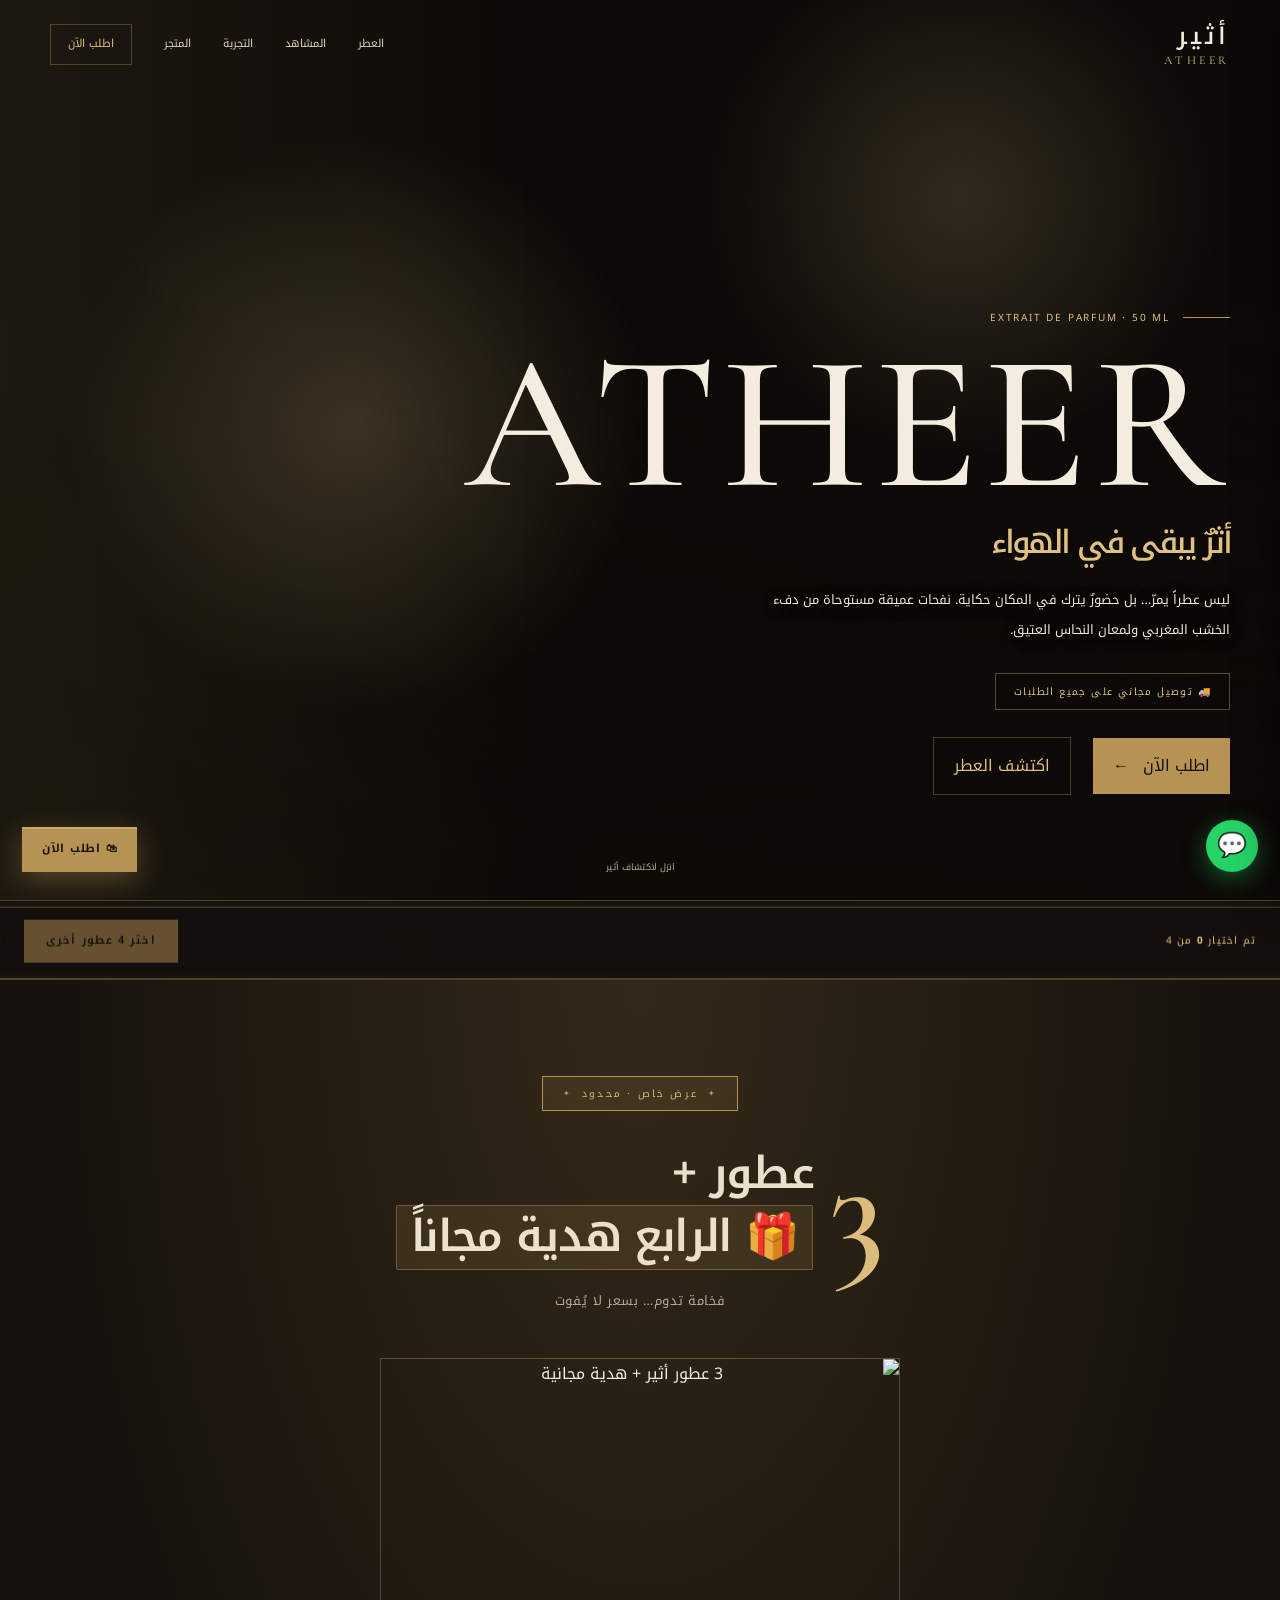
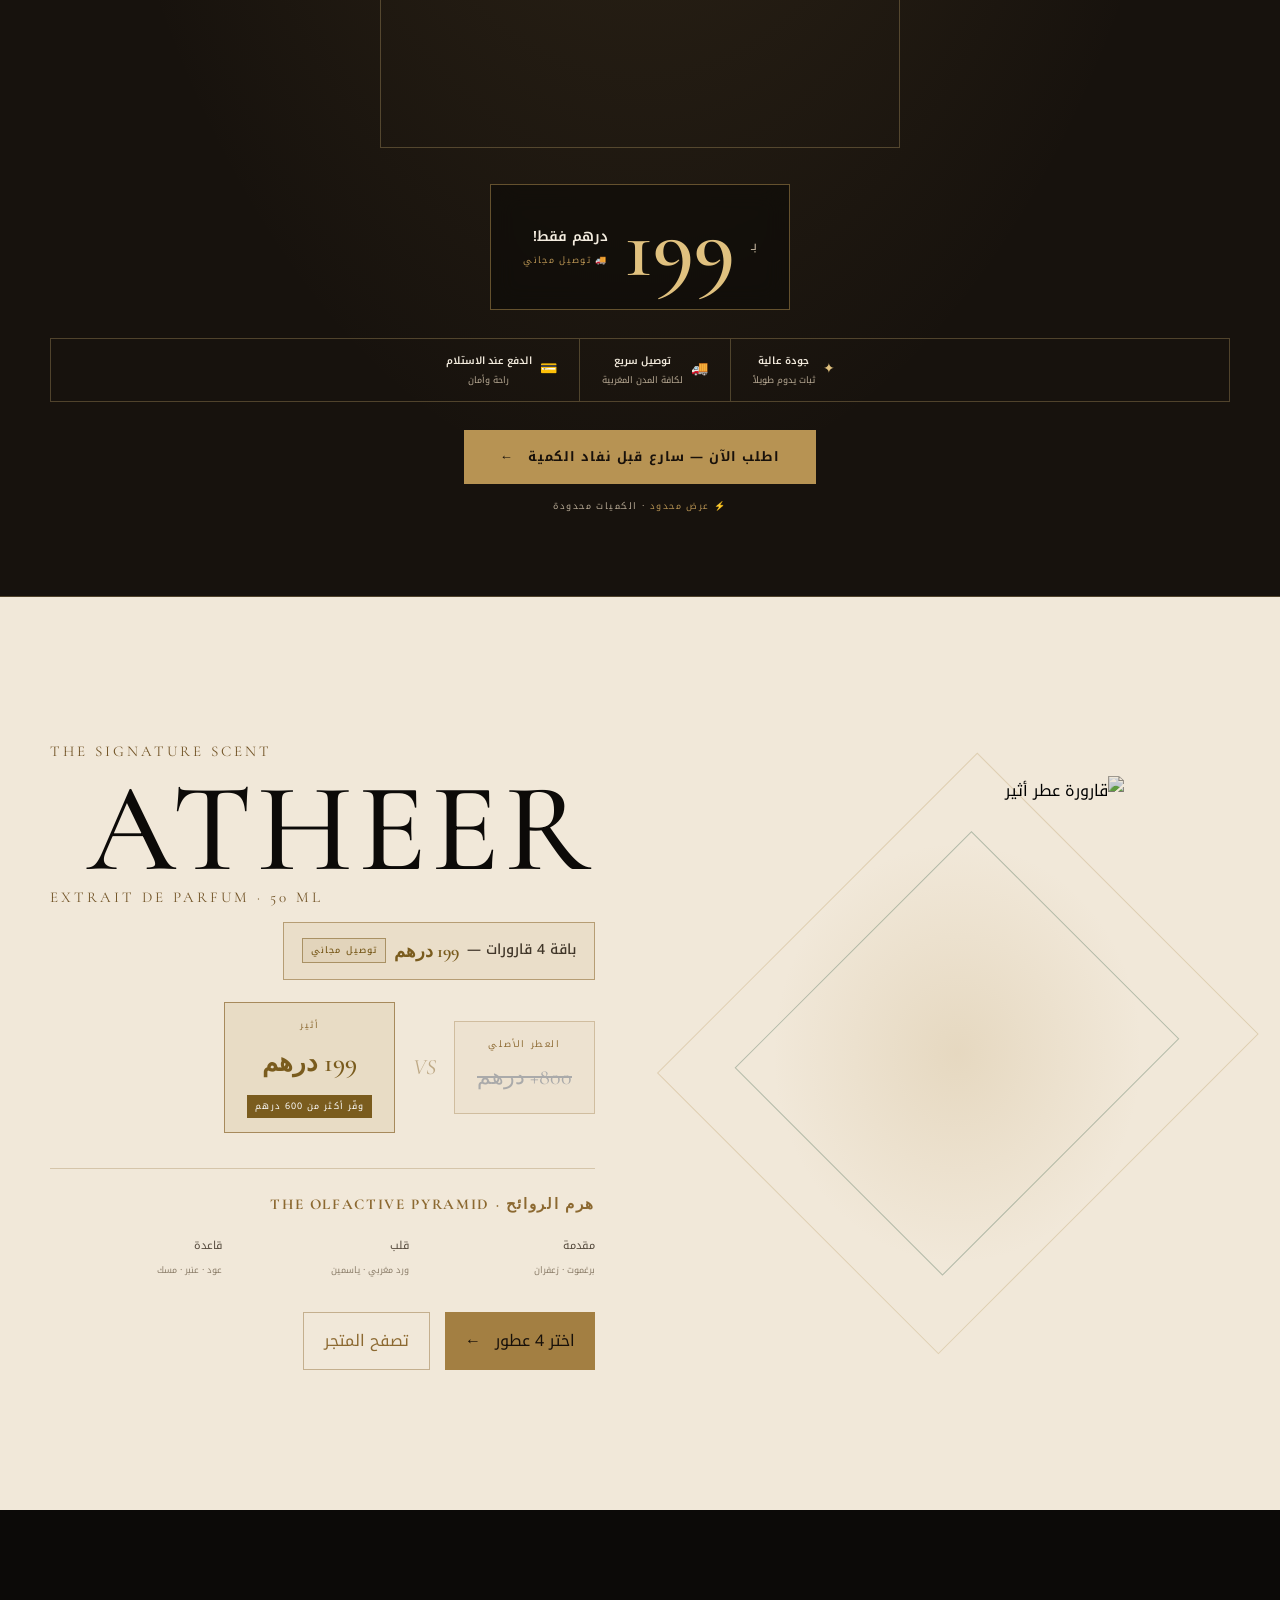
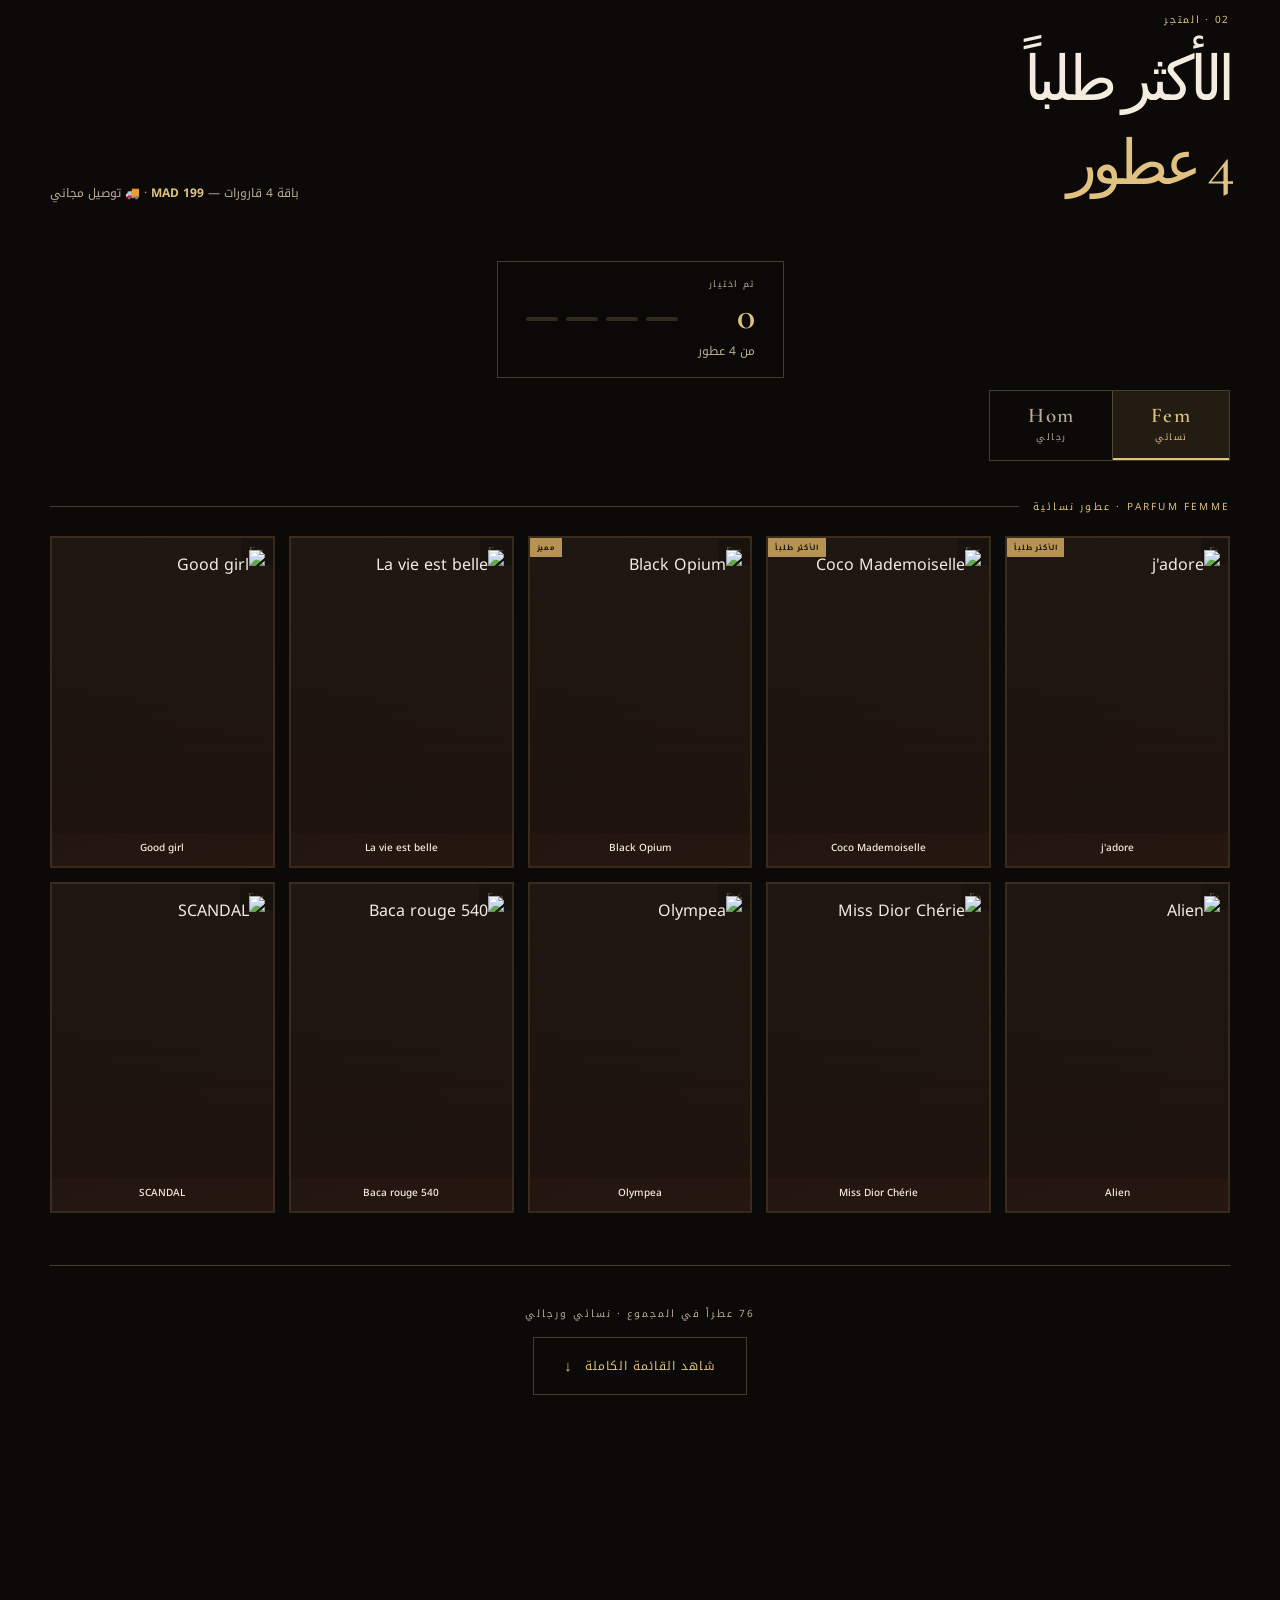
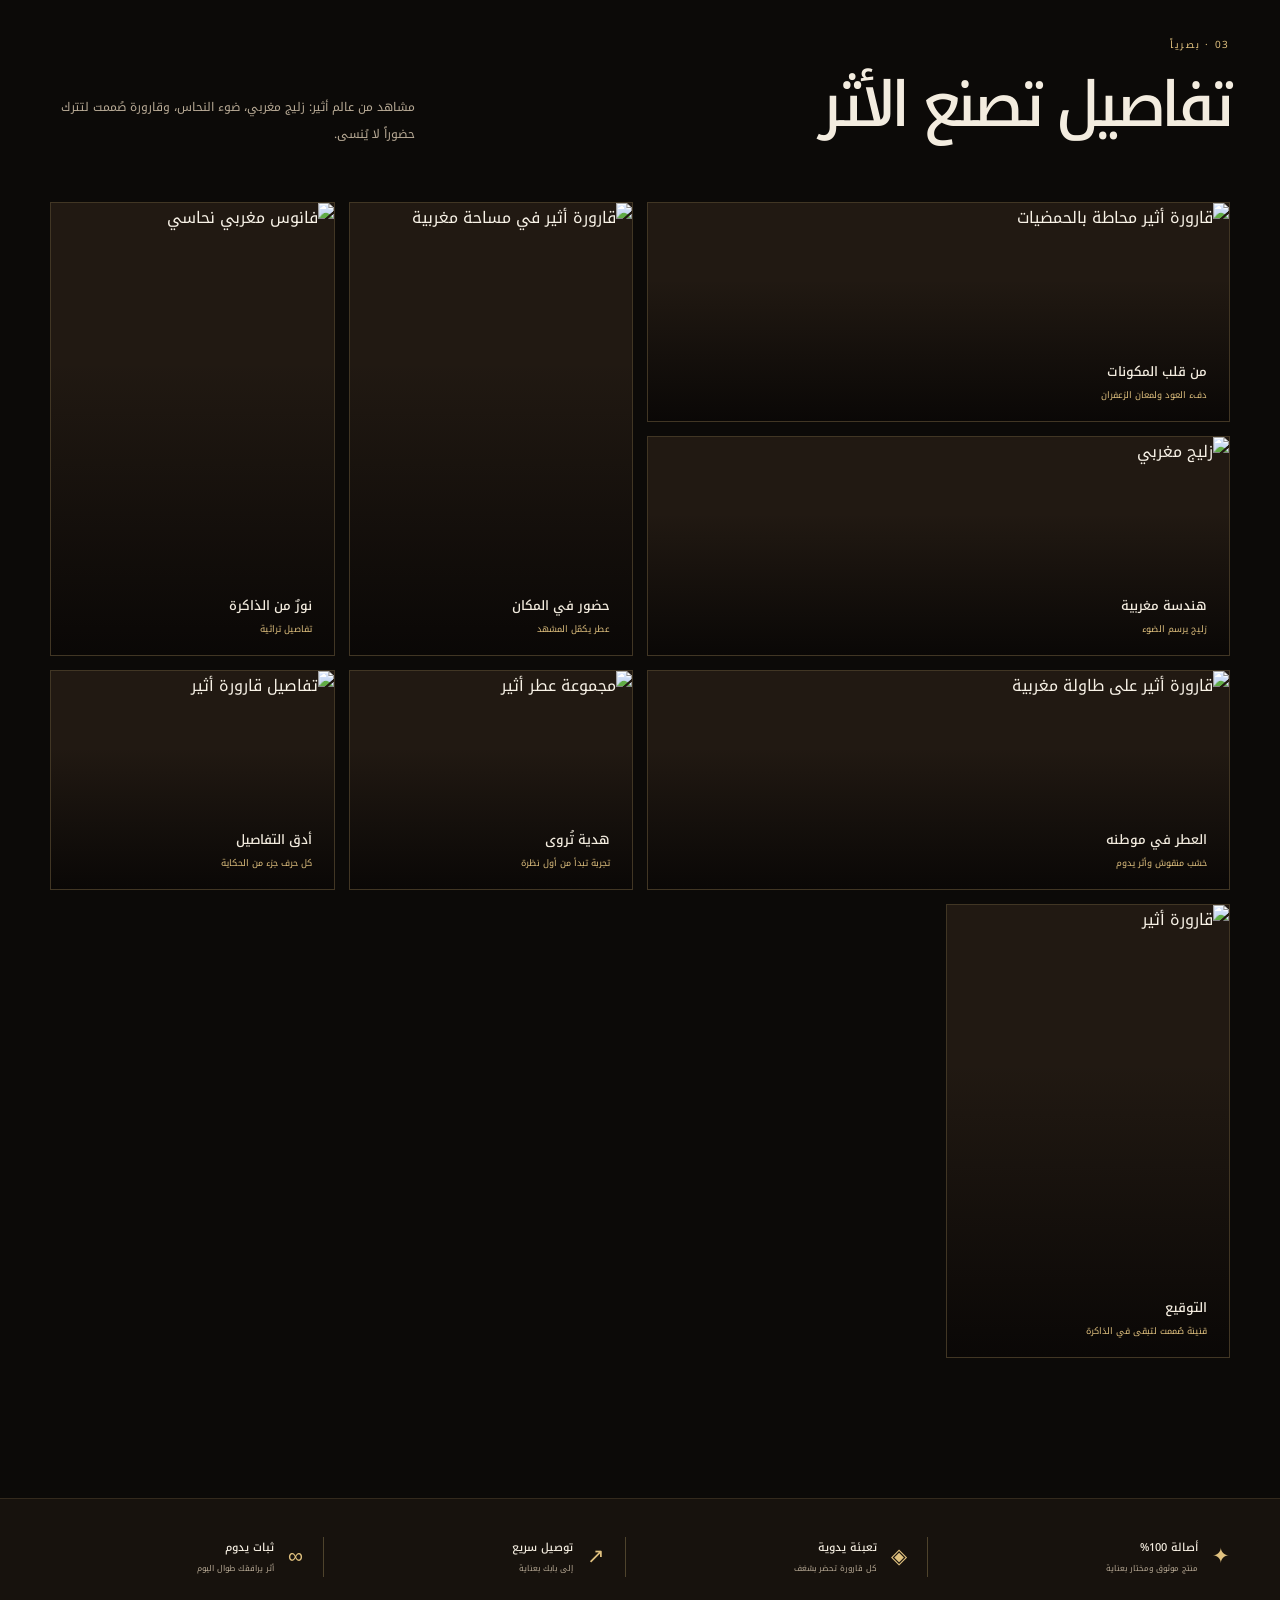
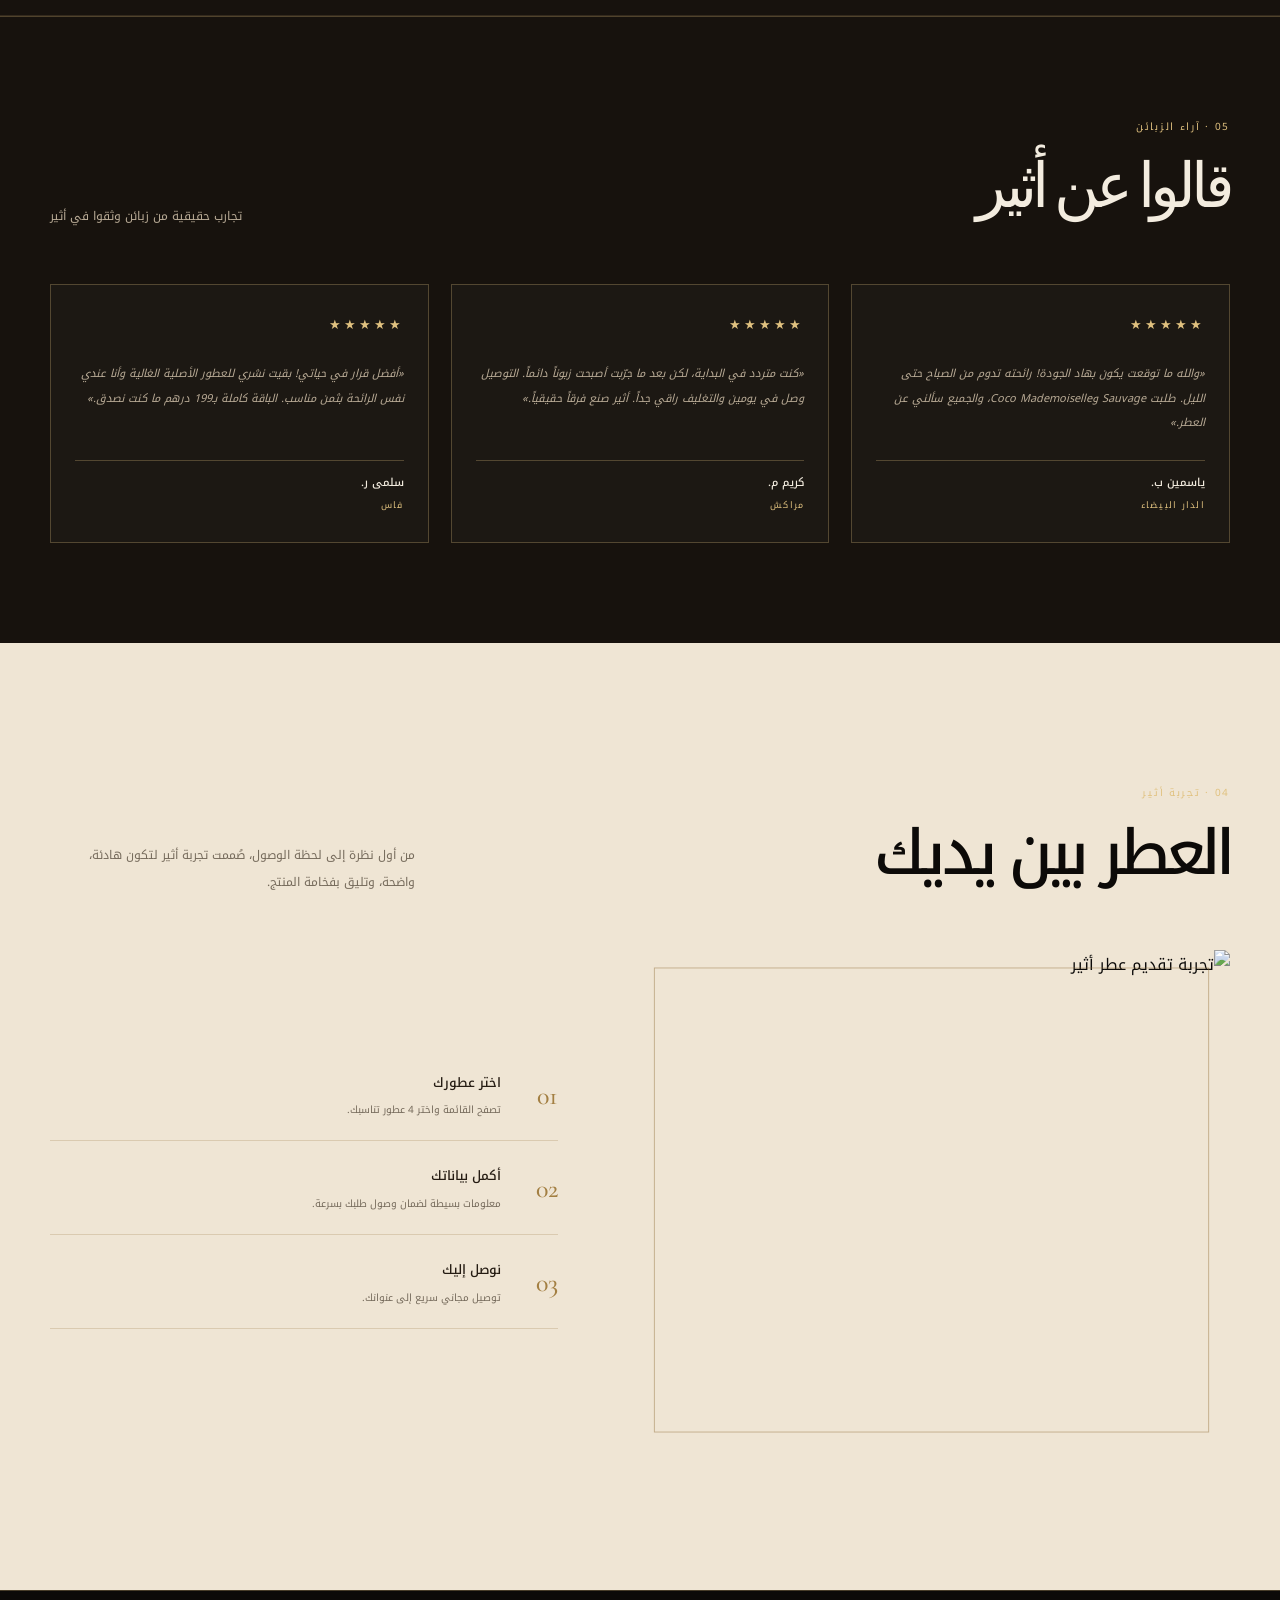
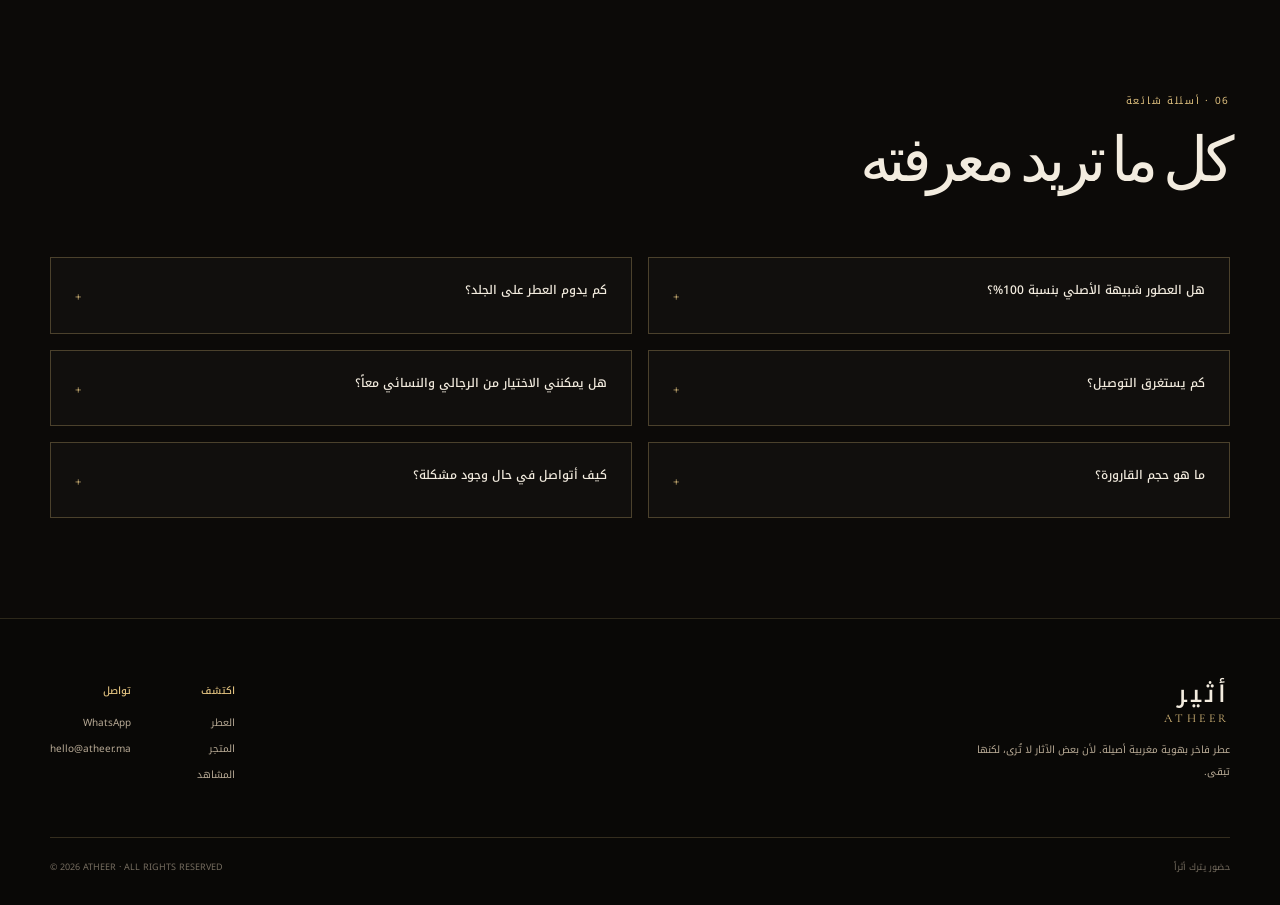
==== commit 7ae6dd44: "feat: floating order button — professional turn-signal pulse animation - Two expanding gold rings fi" ====
--- a/index.html
+++ b/index.html
@@ -283,6 +283,17 @@
       .sticky-proceed:disabled { opacity:.5; cursor:not-allowed; }
 
       /* ════════ FLOATING "اطلب الآن" BUTTON ════════ */
+      /* ── Floating CTA ── */
+      @keyframes atheer-signal {
+        0%   { opacity:.82; transform:scale(1);    }
+        20%  { opacity:.35; transform:scale(1.22); }
+        42%  { opacity:0;   transform:scale(1.62); }
+        100% { opacity:0;   transform:scale(1.62); }
+      }
+      @keyframes atheer-shimmer {
+        0%,100% { background-position:200% center; }
+        50%     { background-position:-200% center; }
+      }
       .order-now-float {
         position:fixed;
         bottom:28px;
@@ -298,11 +309,31 @@
         font-size:11px;
         font-weight:700;
         letter-spacing:.07em;
-        box-shadow:0 8px 28px rgba(183,147,83,.4);
+        box-shadow:0 8px 28px rgba(183,147,83,.38),0 2px 0 rgba(255,240,180,.22) inset;
         transition:transform .25s,background .25s,box-shadow .25s,bottom .35s cubic-bezier(.2,.7,.2,1);
         white-space:nowrap;
-      }
-      .order-now-float:hover { background:var(--gold-light); transform:translateY(-3px); box-shadow:0 14px 40px rgba(183,147,83,.5); }
+        overflow:visible;
+      }
+      /* Two expanding rings — turn-signal rhythm: flash · flash · pause · repeat */
+      .order-now-float::before,
+      .order-now-float::after {
+        content:"";
+        position:absolute;
+        inset:0;
+        border:1.5px solid var(--gold);
+        opacity:0;
+        pointer-events:none;
+        animation:atheer-signal 2.5s cubic-bezier(.4,0,.55,1) infinite;
+      }
+      .order-now-float::after { animation-delay:.52s; }
+      /* Pause rings on hover — no distraction while user interacts */
+      .order-now-float:hover::before,
+      .order-now-float:hover::after { animation-play-state:paused; opacity:0; }
+      .order-now-float:hover {
+        background:var(--gold-light);
+        transform:translateY(-3px);
+        box-shadow:0 14px 40px rgba(183,147,83,.55);
+      }
       .on-badge { min-width:19px; height:19px; background:#17100a; color:var(--gold-light); border-radius:10px; display:flex; align-items:center; justify-content:center; font-size:10px; font-weight:700; padding:0 5px; }
 
       /* ════════ ORDER MODAL ════════ */
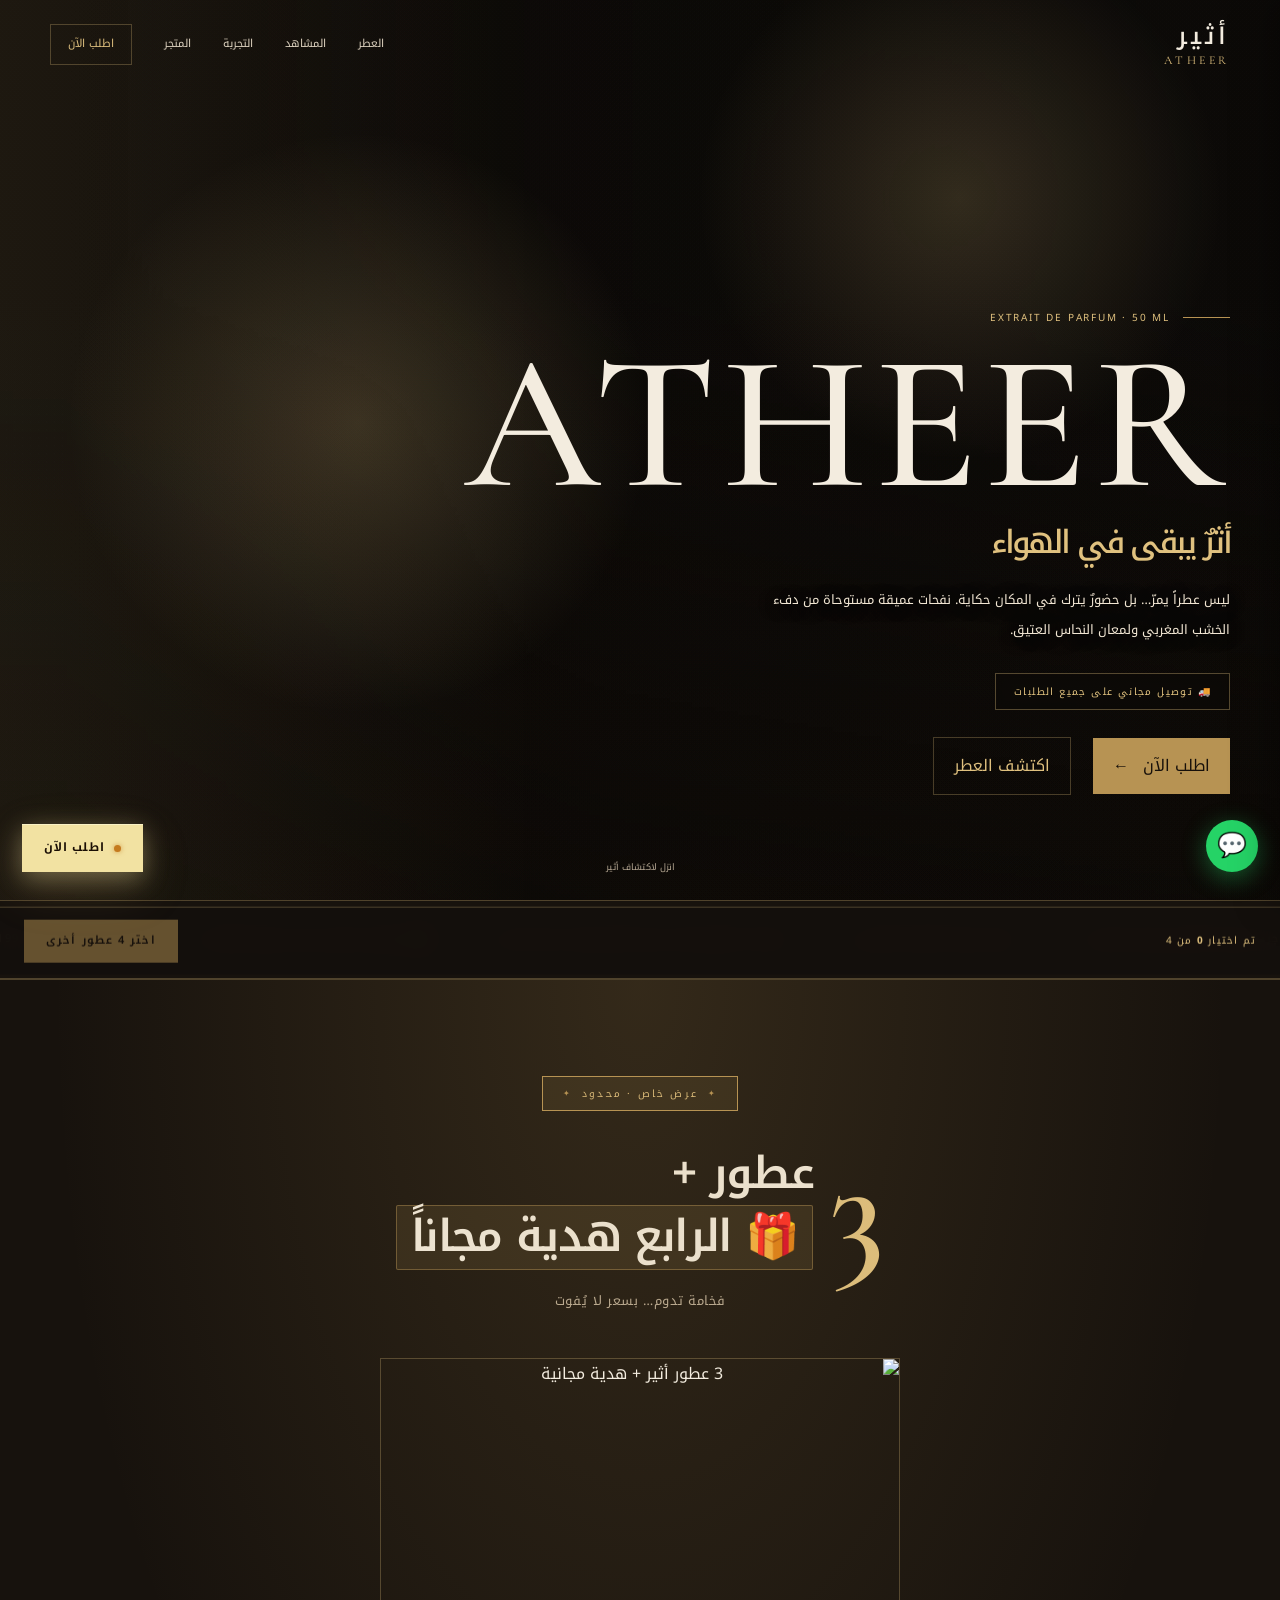
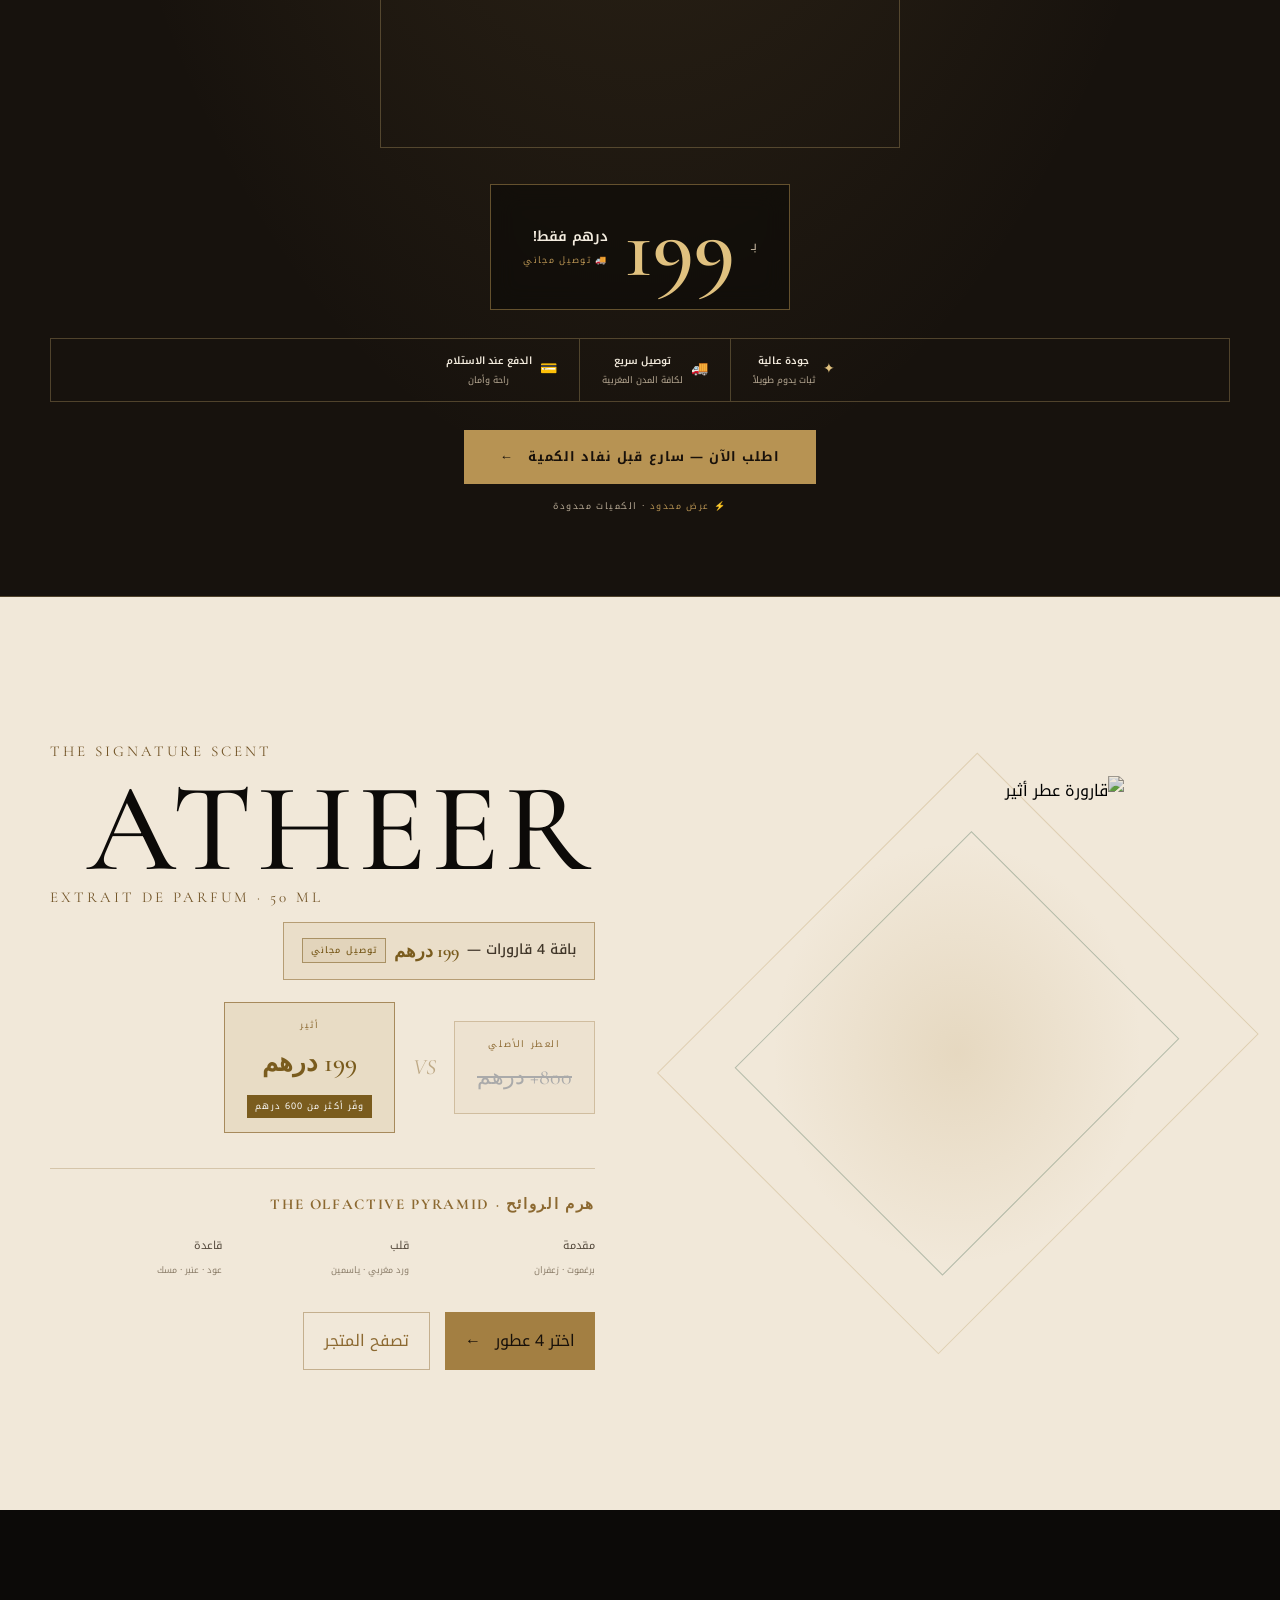
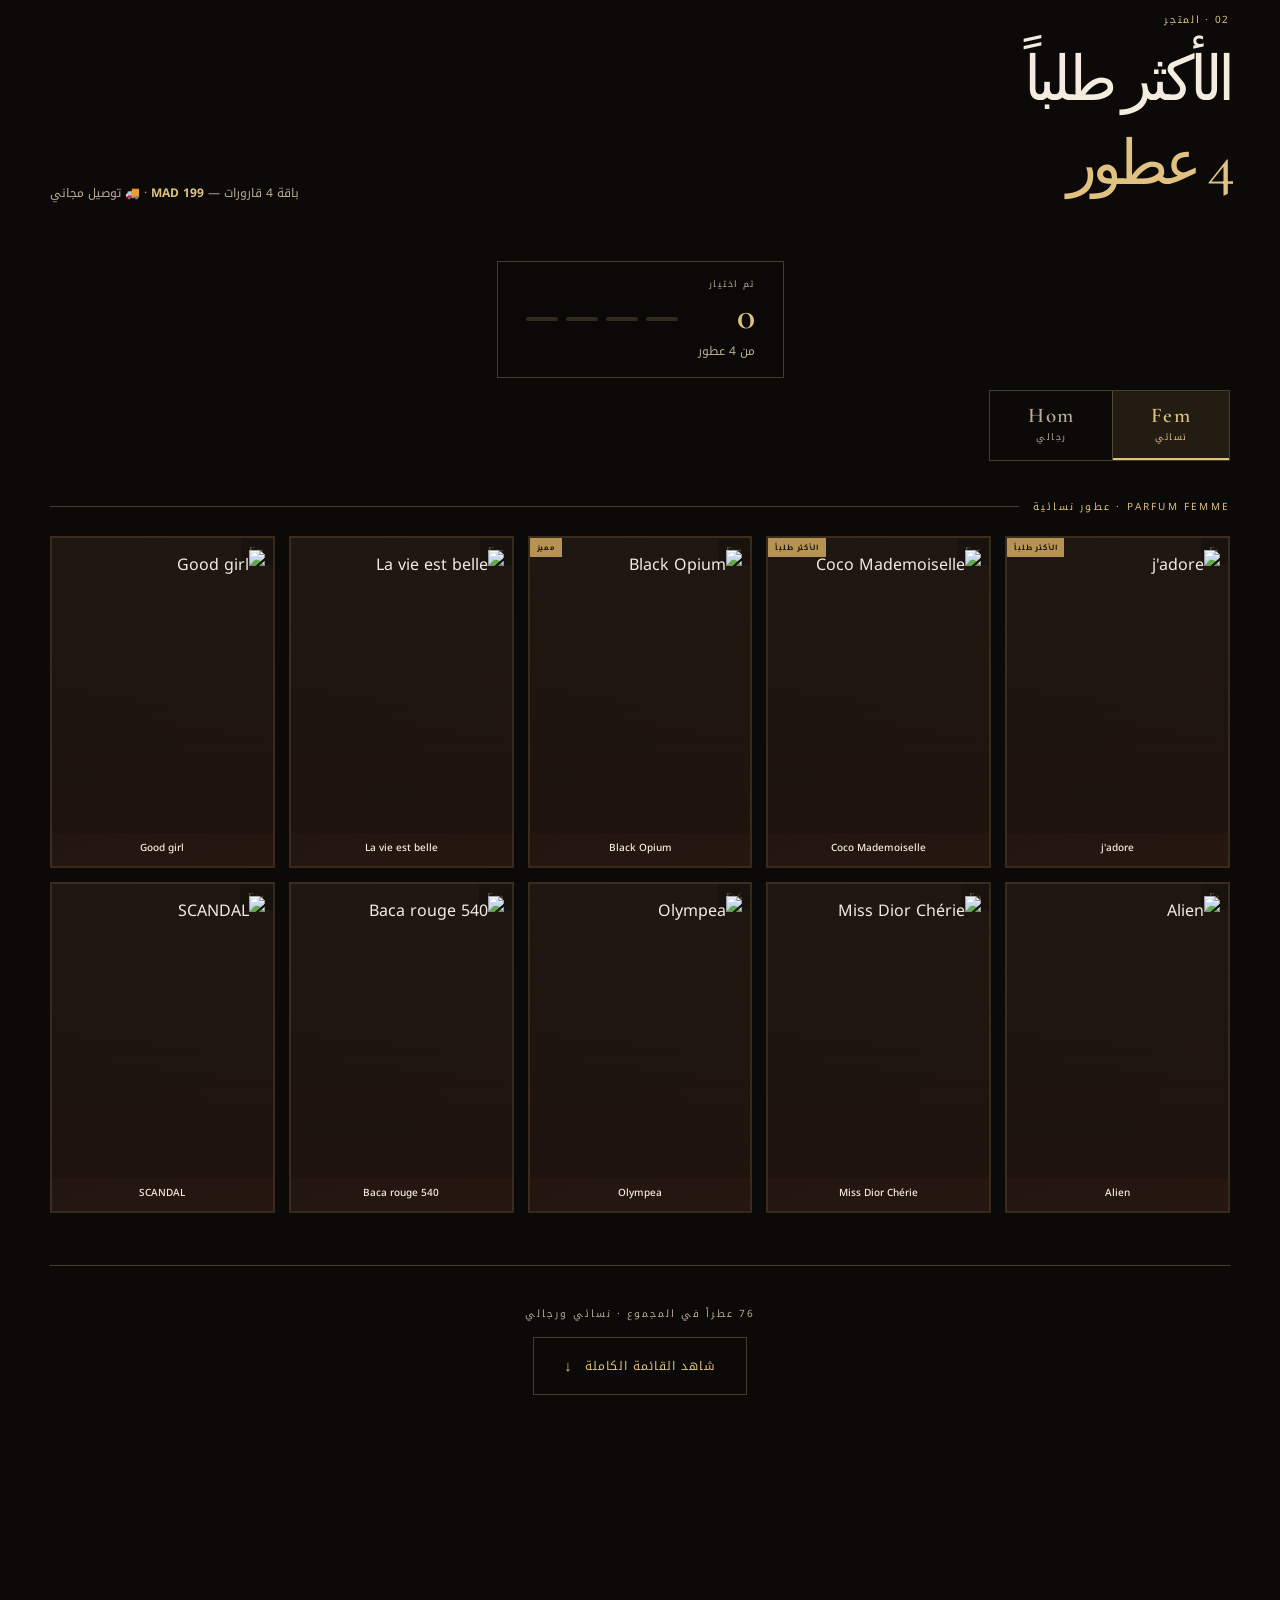
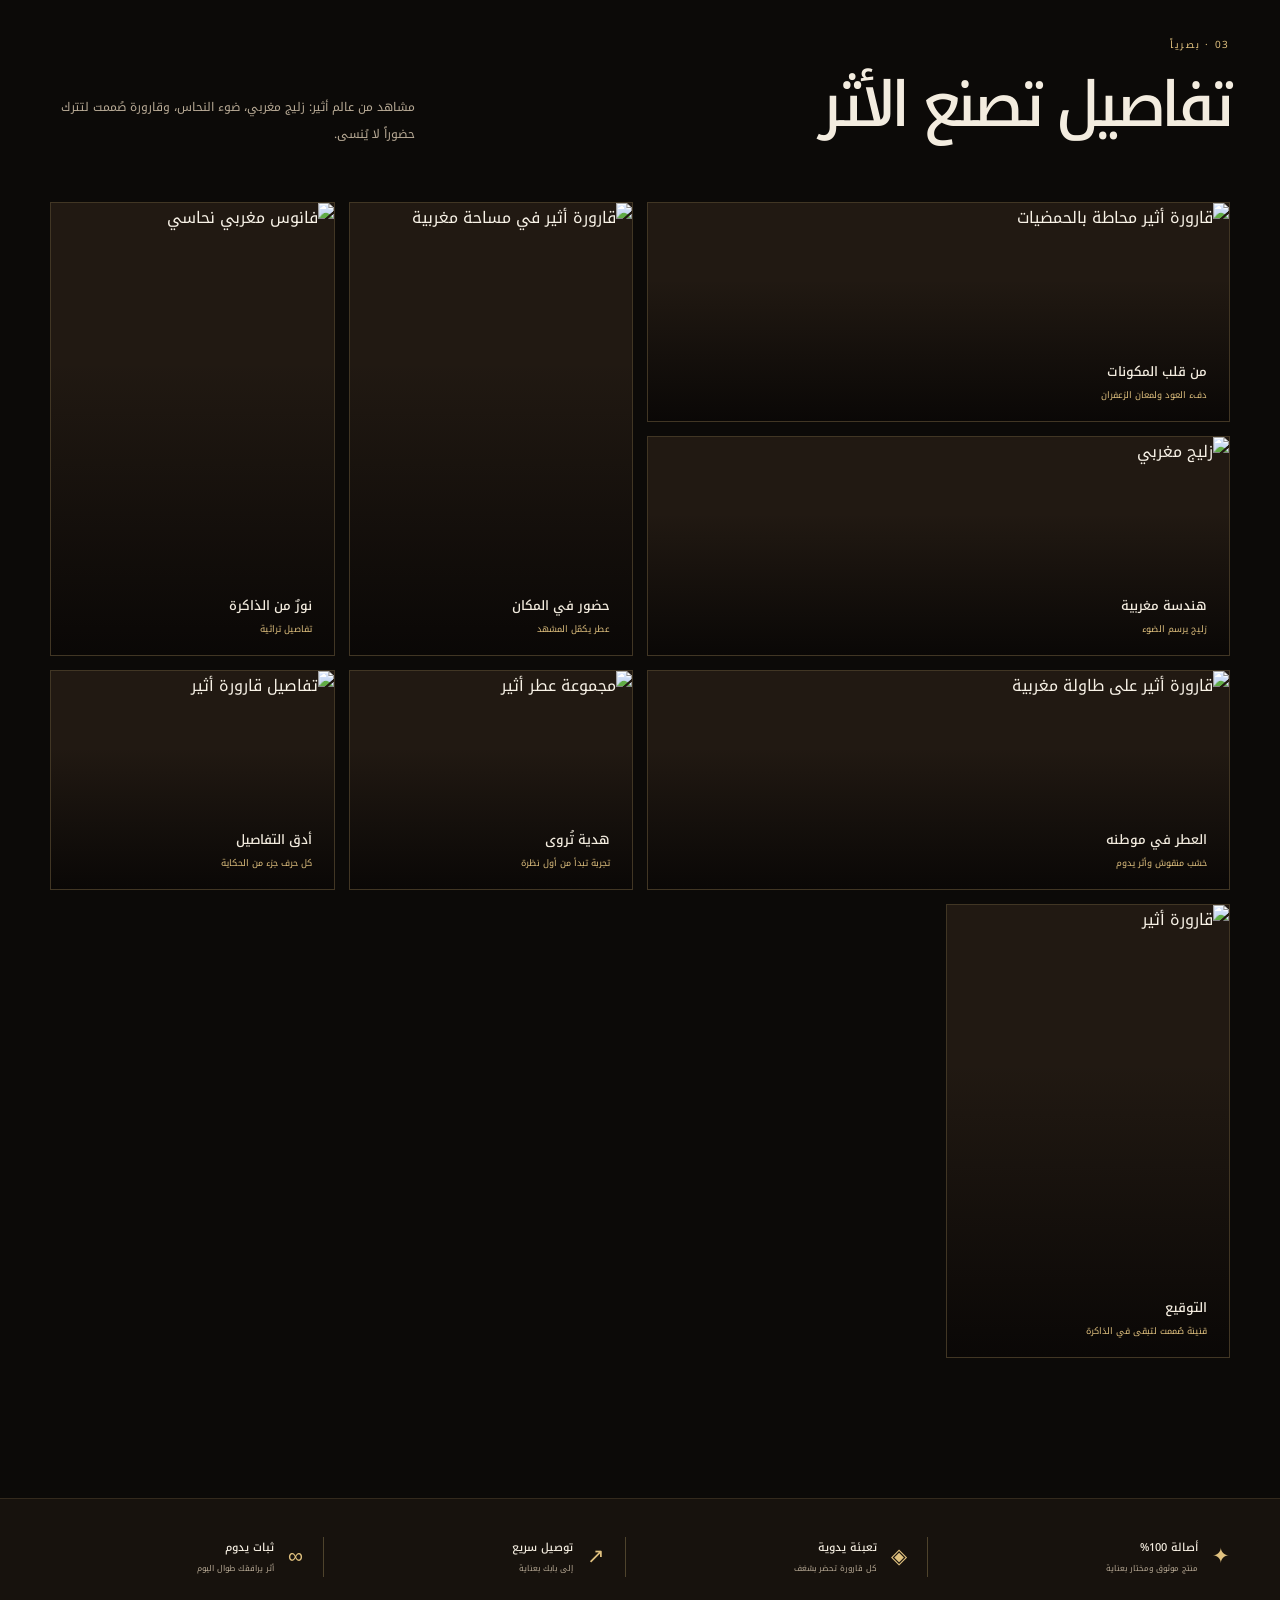
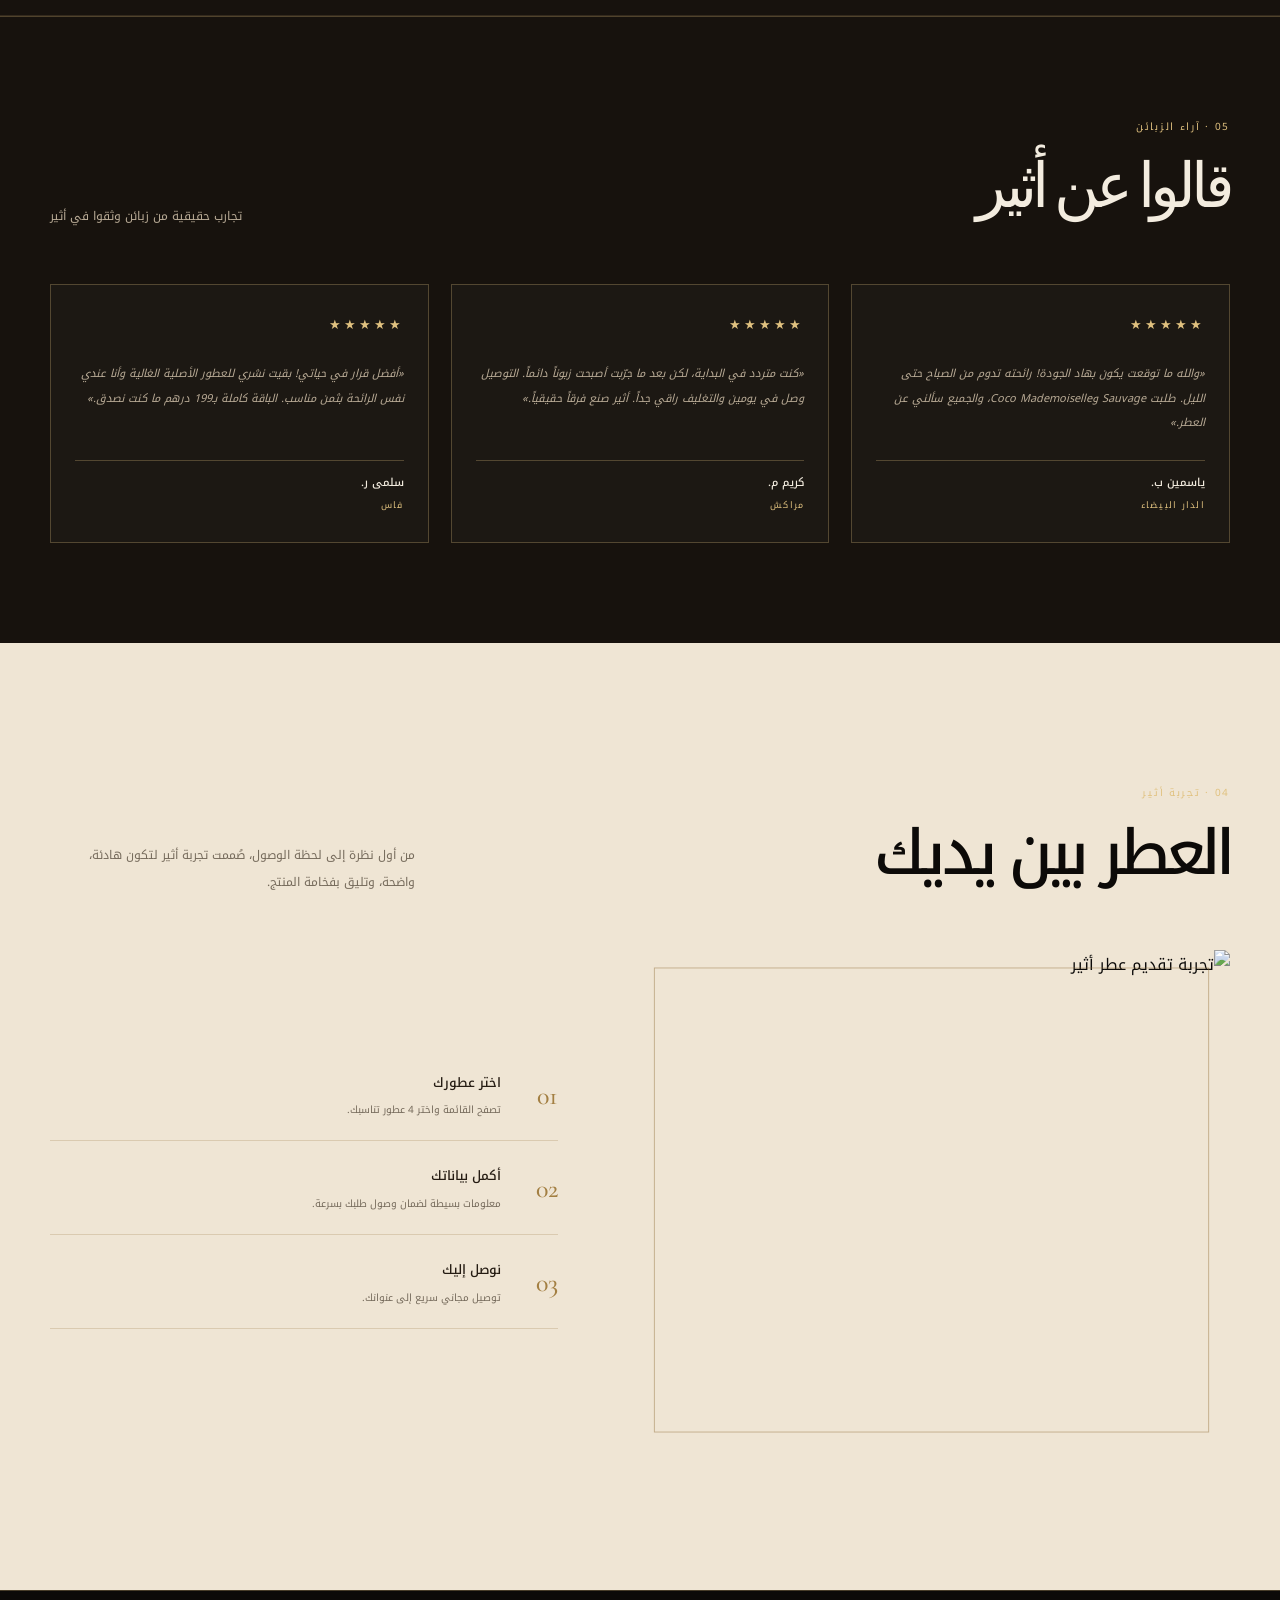
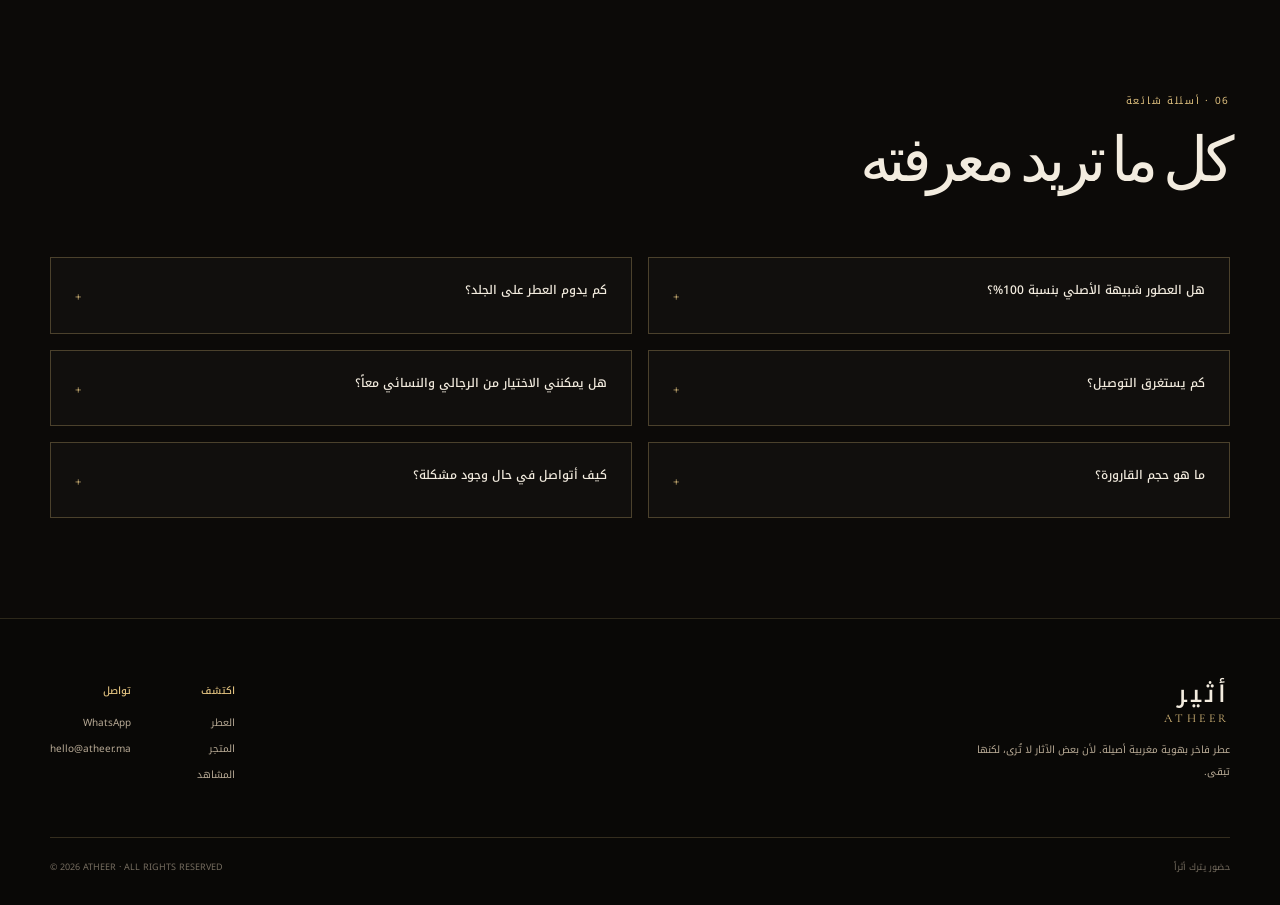
==== commit 3b1dc5a8: "feat: floating CTA — bright beckoning animation with live indicator dot - Color: light cream-gold #f" ====
--- a/index.html
+++ b/index.html
@@ -283,17 +283,32 @@
       .sticky-proceed:disabled { opacity:.5; cursor:not-allowed; }
 
       /* ════════ FLOATING "اطلب الآن" BUTTON ════════ */
-      /* ── Floating CTA ── */
-      @keyframes atheer-signal {
-        0%   { opacity:.82; transform:scale(1);    }
-        20%  { opacity:.35; transform:scale(1.22); }
-        42%  { opacity:0;   transform:scale(1.62); }
-        100% { opacity:0;   transform:scale(1.62); }
-      }
-      @keyframes atheer-shimmer {
-        0%,100% { background-position:200% center; }
-        50%     { background-position:-200% center; }
-      }
+      /* ── Floating CTA — beckoning animation ── */
+
+      /* Ring pulse: expands outward and fades */
+      @keyframes atheer-ring {
+        0%   { opacity:.9;  transform:scale(1);    }
+        35%  { opacity:.28; transform:scale(1.45); }
+        60%  { opacity:0;   transform:scale(1.85); }
+        100% { opacity:0;   transform:scale(1.85); }
+      }
+
+      /* Button beckoning: two quick rightward nudges then pause  */
+      @keyframes atheer-beckon {
+        0%,100%       { transform:translateX(0) scale(1);    }
+        6%            { transform:translateX(7px) scale(1.03); }
+        12%           { transform:translateX(0) scale(1);    }
+        18%           { transform:translateX(5px) scale(1.02); }
+        26%           { transform:translateX(0) scale(1);    }
+        /* 26%–100% = pause */
+      }
+
+      /* Indicator dot blink in sync */
+      @keyframes atheer-dot {
+        0%,25%,100% { opacity:1; transform:scale(1);    }
+        8%,20%      { opacity:.4; transform:scale(.7); }
+      }
+
       .order-now-float {
         position:fixed;
         bottom:28px;
@@ -301,38 +316,54 @@
         z-index:90;
         display:flex;
         align-items:center;
-        gap:9px;
-        padding:12px 20px;
-        background:var(--gold);
-        color:#17100a;
+        gap:10px;
+        padding:13px 22px;
+        /* light cream-gold — stands out on dark backgrounds */
+        background:#f2e2a2;
+        color:#1a0e04;
         font-family:"Noto Kufi Arabic",sans-serif;
-        font-size:11px;
+        font-size:11.5px;
         font-weight:700;
-        letter-spacing:.07em;
-        box-shadow:0 8px 28px rgba(183,147,83,.38),0 2px 0 rgba(255,240,180,.22) inset;
-        transition:transform .25s,background .25s,box-shadow .25s,bottom .35s cubic-bezier(.2,.7,.2,1);
+        letter-spacing:.06em;
+        box-shadow:0 6px 24px rgba(242,226,162,.35), 0 16px 48px rgba(183,147,83,.22), 0 1px 0 rgba(255,252,220,.6) inset;
         white-space:nowrap;
         overflow:visible;
-      }
-      /* Two expanding rings — turn-signal rhythm: flash · flash · pause · repeat */
+        /* beckoning motion runs independently of hover transform */
+        animation:atheer-beckon 3.6s cubic-bezier(.4,0,.4,1) infinite;
+        transition:background .22s, box-shadow .22s, bottom .35s cubic-bezier(.2,.7,.2,1);
+      }
+
+      /* Two expanding glow rings — bright cream-gold, clearly visible */
       .order-now-float::before,
       .order-now-float::after {
         content:"";
         position:absolute;
-        inset:0;
-        border:1.5px solid var(--gold);
+        inset:-1px;
+        border:2px solid #f2e2a2;
         opacity:0;
         pointer-events:none;
-        animation:atheer-signal 2.5s cubic-bezier(.4,0,.55,1) infinite;
-      }
-      .order-now-float::after { animation-delay:.52s; }
-      /* Pause rings on hover — no distraction while user interacts */
+        animation:atheer-ring 3.6s cubic-bezier(.3,0,.6,1) infinite;
+      }
+      /* Second ring fires on the second "tap" */
+      .order-now-float::after { animation-delay:.58s; }
+
+      /* Stop animation on hover — clean interaction */
+      .order-now-float:hover {
+        background:#fff8d6;
+        box-shadow:0 12px 38px rgba(242,226,162,.6), 0 24px 60px rgba(183,147,83,.35);
+        animation-play-state:paused;
+      }
       .order-now-float:hover::before,
-      .order-now-float:hover::after { animation-play-state:paused; opacity:0; }
-      .order-now-float:hover {
-        background:var(--gold-light);
-        transform:translateY(-3px);
-        box-shadow:0 14px 40px rgba(183,147,83,.55);
+      .order-now-float:hover::after { opacity:0; animation-play-state:paused; }
+
+      /* Live indicator dot inside button */
+      .order-now-dot {
+        width:7px; height:7px;
+        background:#c47a1e;
+        border-radius:50%;
+        flex-shrink:0;
+        animation:atheer-dot 3.6s ease-in-out infinite;
+        box-shadow:0 0 5px rgba(196,122,30,.7);
       }
       .on-badge { min-width:19px; height:19px; background:#17100a; color:var(--gold-light); border-radius:10px; display:flex; align-items:center; justify-content:center; font-size:10px; font-weight:700; padding:0 5px; }
 
@@ -953,7 +984,8 @@
 
     <!-- FLOATING ORDER NOW BUTTON -->
     <button class="order-now-float" id="order-now-float" type="button" aria-label="اطلب الآن">
-      🛍 اطلب الآن
+      <span class="order-now-dot" aria-hidden="true"></span>
+      اطلب الآن
       <span class="on-badge" id="on-badge" style="display:none">0</span>
     </button>
 
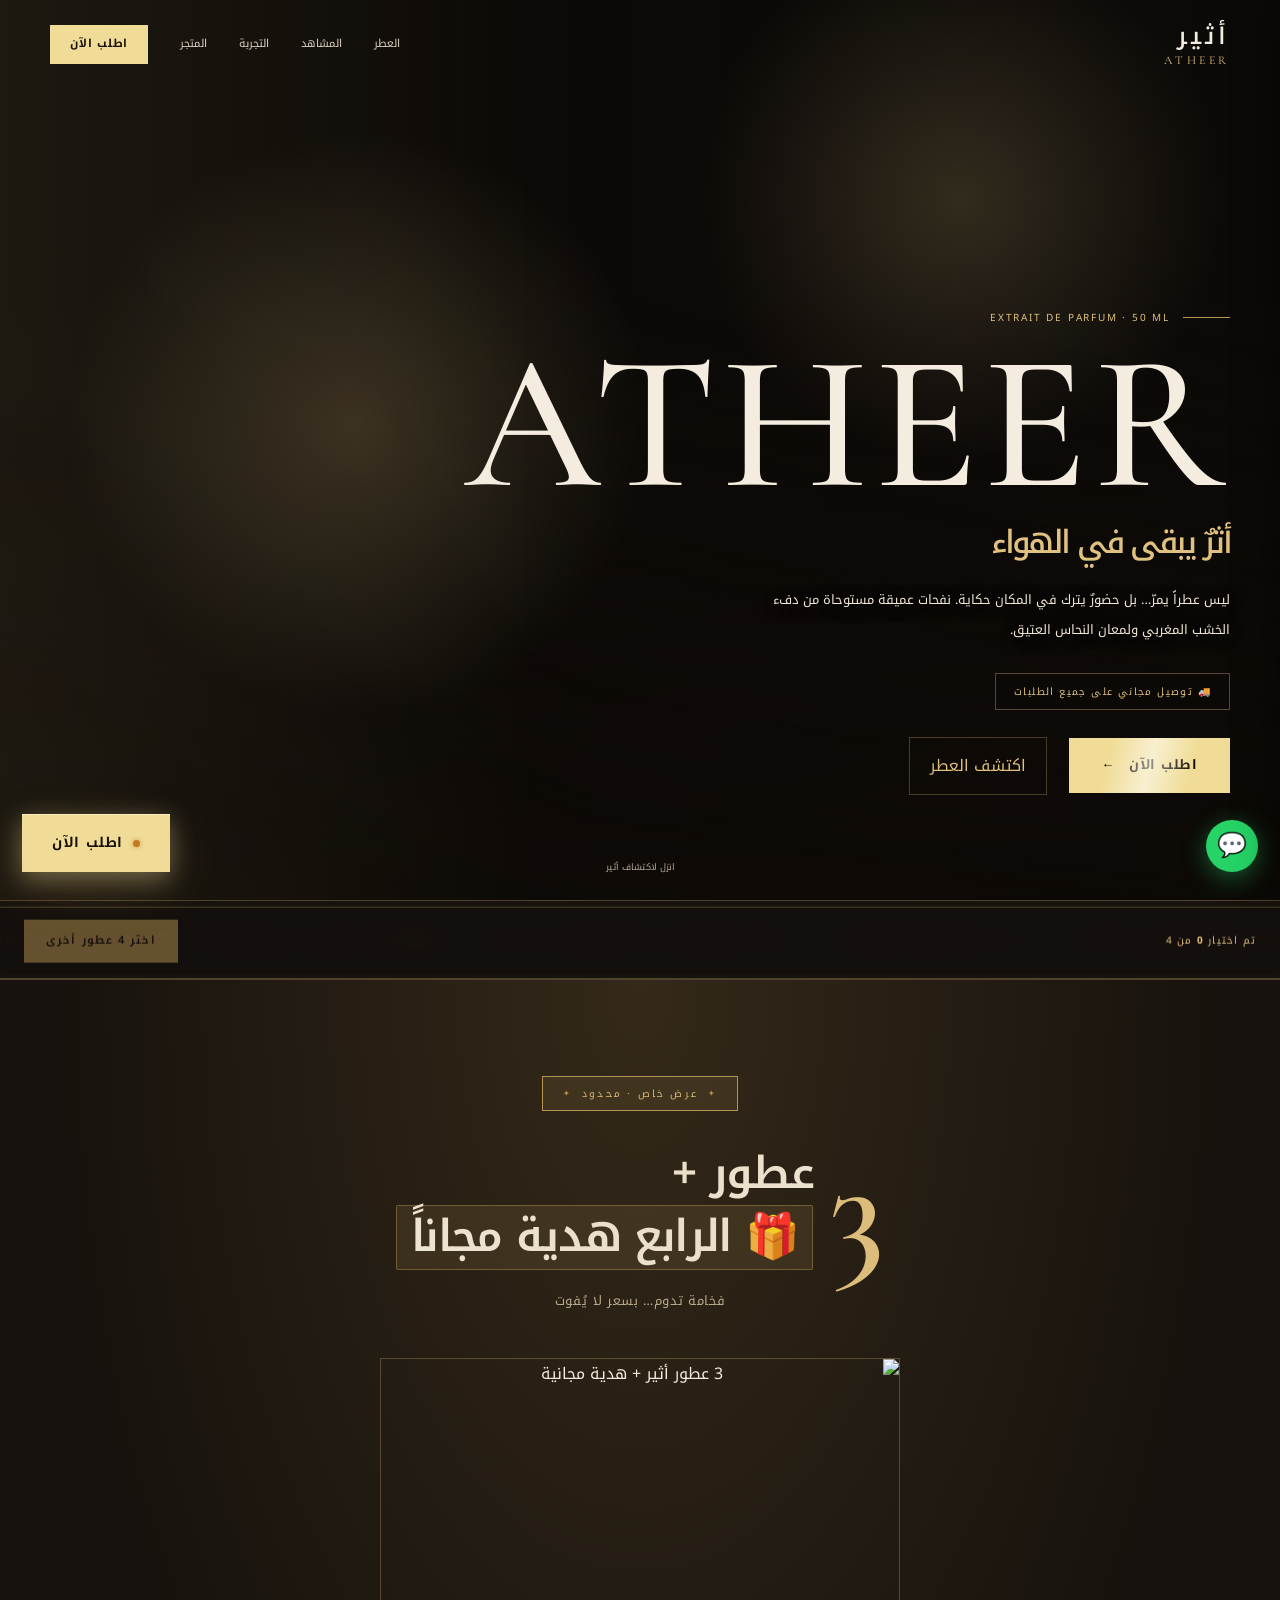
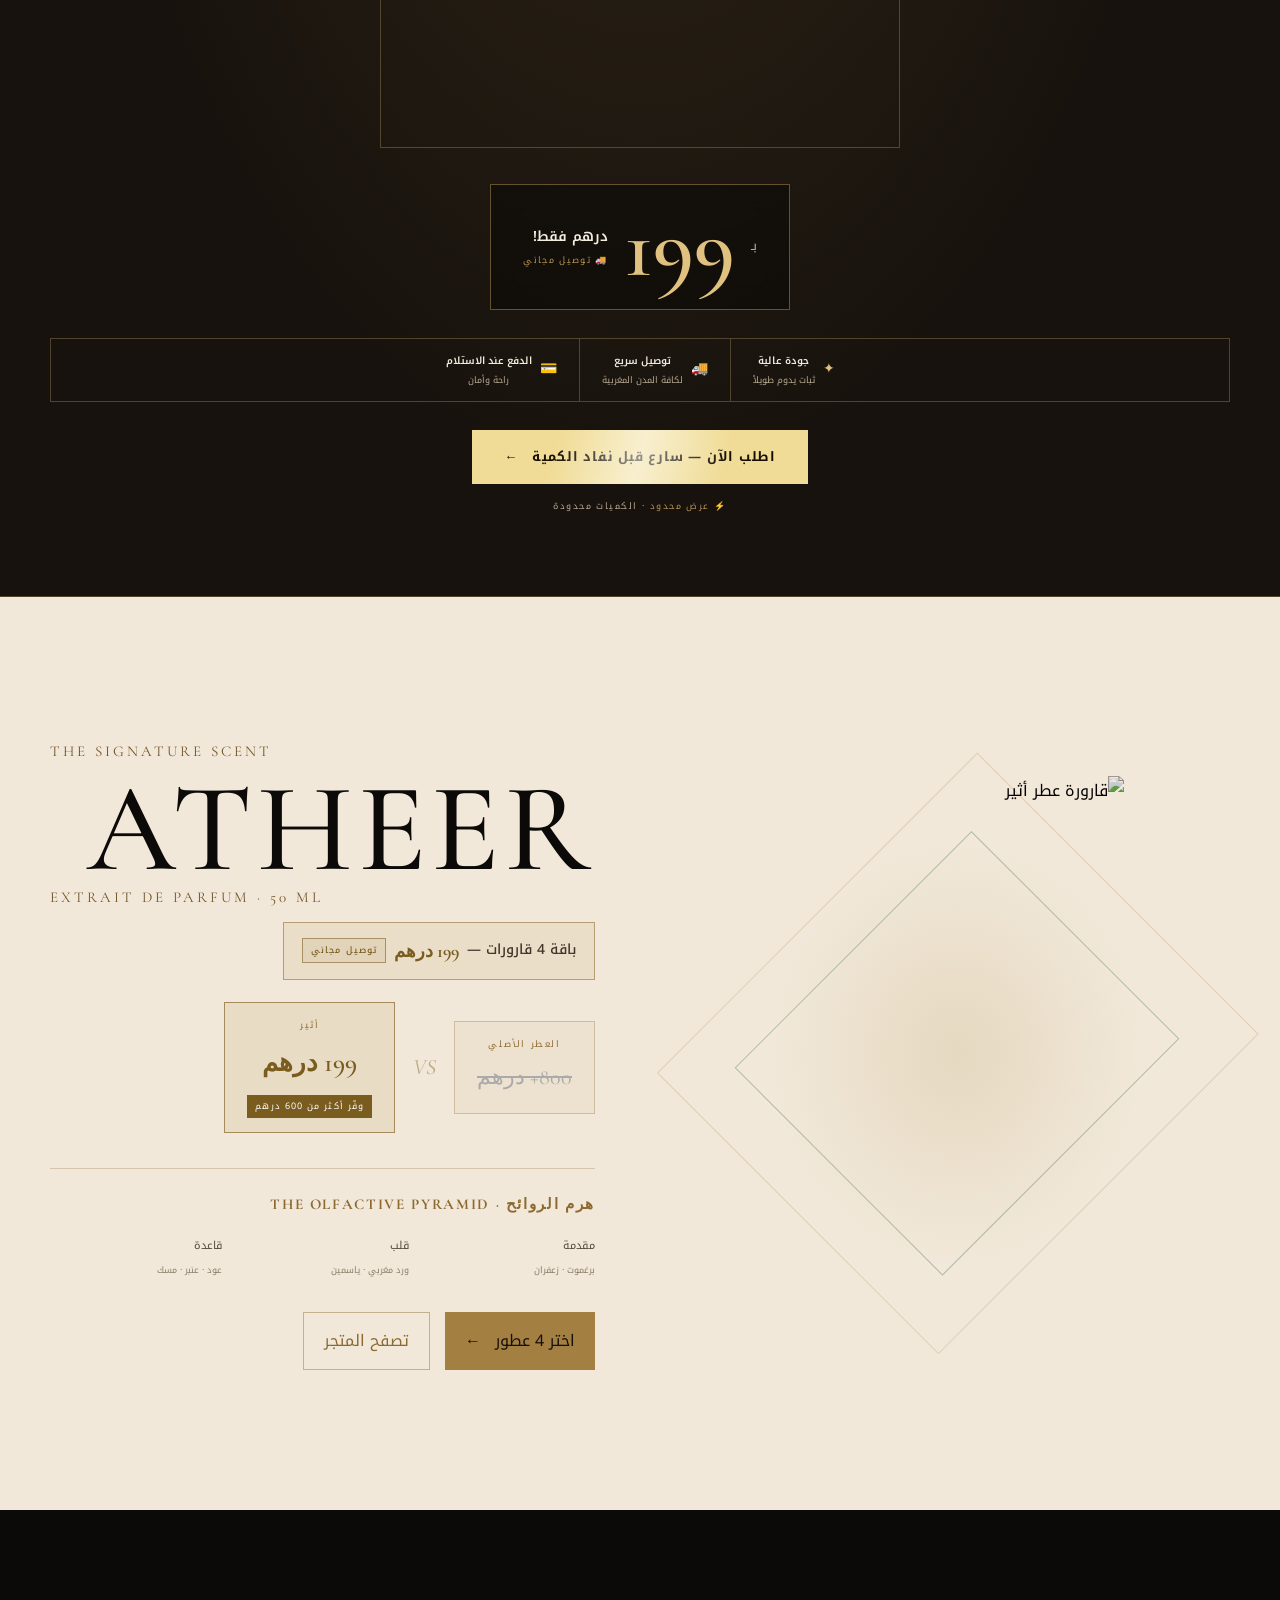
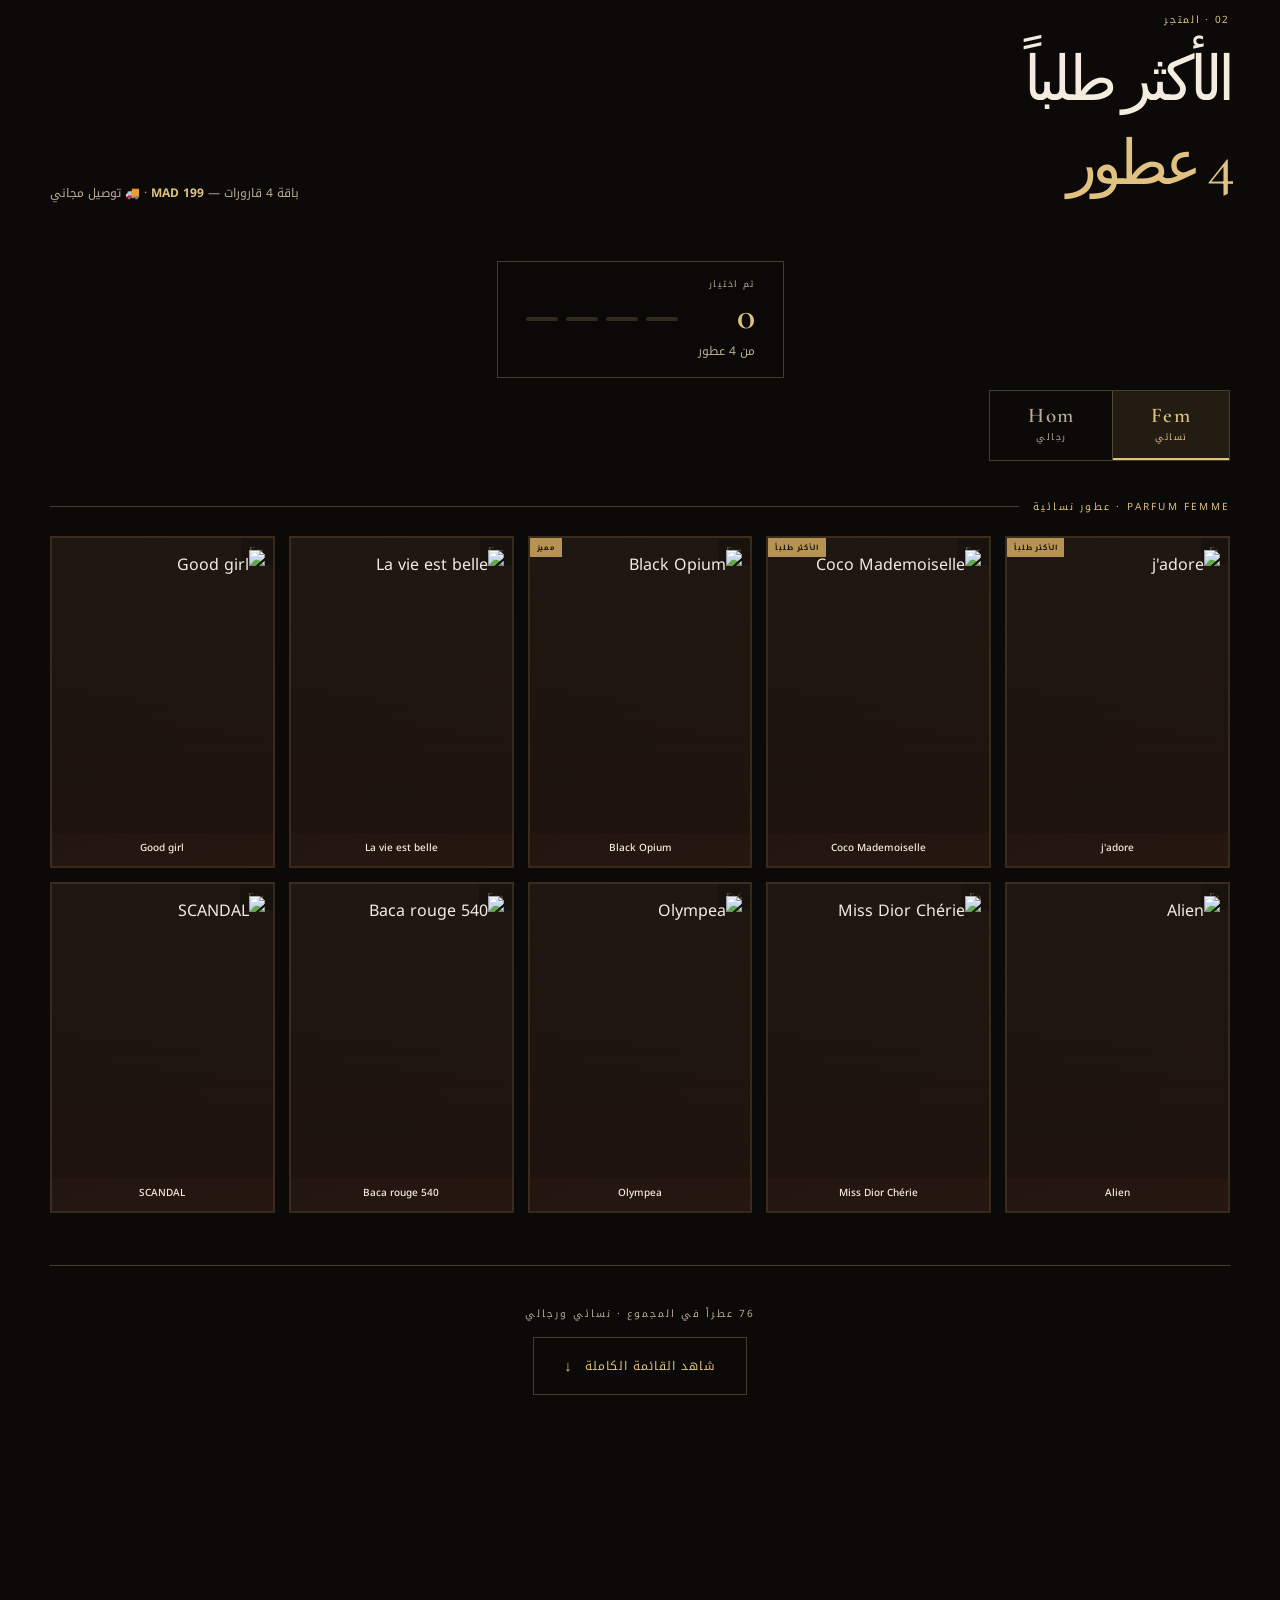
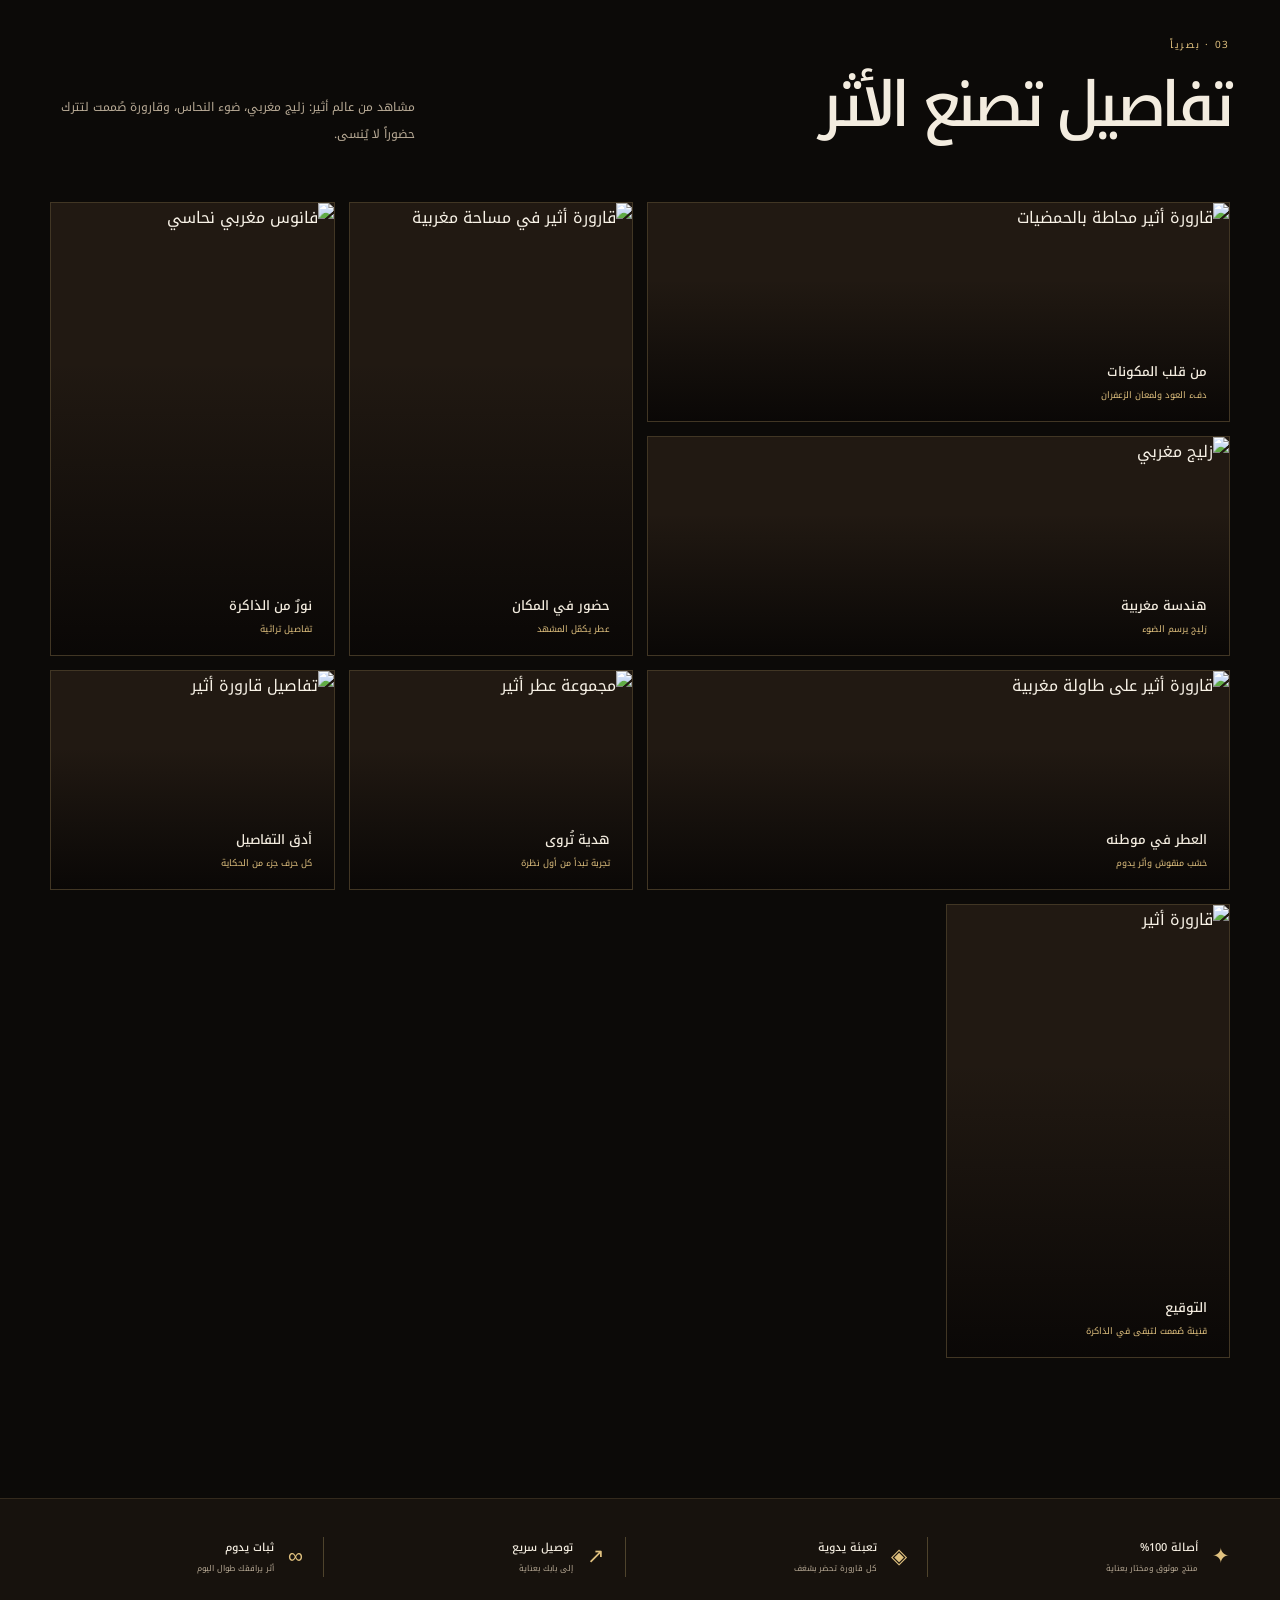
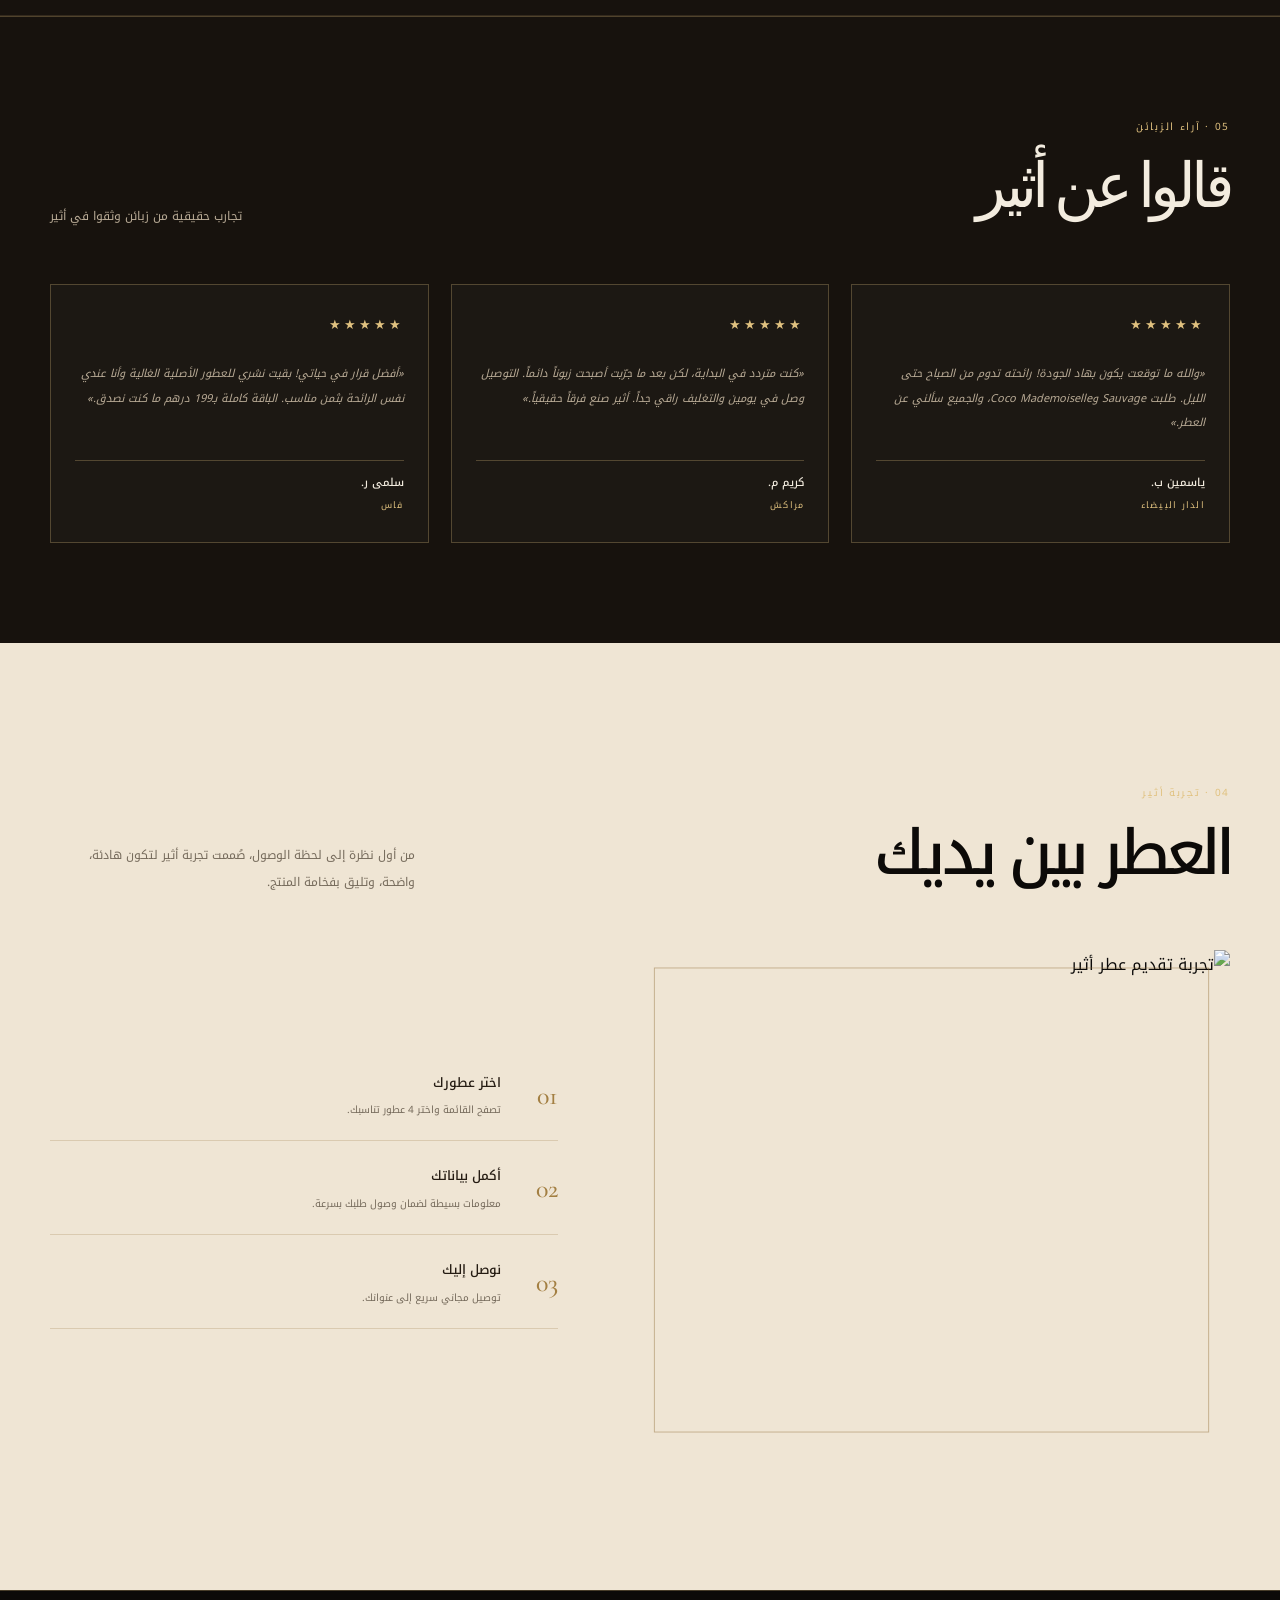
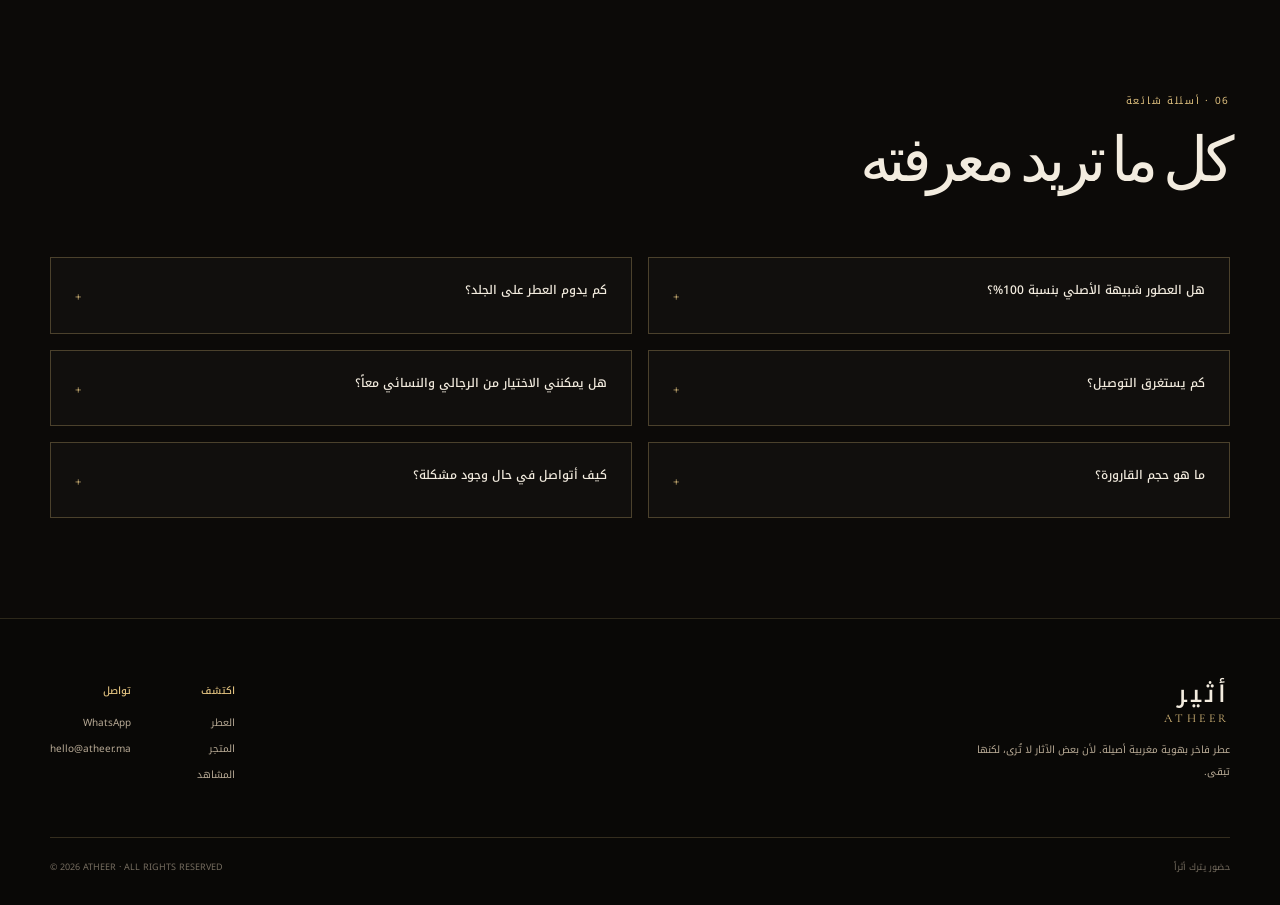
==== commit 5ed75075: "feat: all 'اطلب' buttons — unified high-attention cream-gold style - New .cta-order class applied to" ====
--- a/index.html
+++ b/index.html
@@ -73,6 +73,50 @@
       .ghost-button { border:1px solid var(--line); color:var(--gold-light); background:none; }
       .ghost-button:hover { border-color:var(--gold-light); background:rgba(224,193,127,.08); }
 
+      /* ── "اطلب" CTA — high-attention style applied to all order buttons ── */
+      @keyframes cta-shimmer {
+        0%,38%  { transform:translateX(-140%) skewX(-20deg); }
+        80%,100%{ transform:translateX(360%)  skewX(-20deg); }
+      }
+      @keyframes cta-glow-pulse {
+        0%,100% { box-shadow:0 4px 18px rgba(240,218,130,.35), 0 8px 32px rgba(183,147,83,.2); }
+        50%     { box-shadow:0 6px 28px rgba(240,218,130,.65), 0 14px 48px rgba(183,147,83,.38); }
+      }
+      .cta-order {
+        position:relative !important;
+        overflow:hidden !important;
+        background:#f0dc96 !important;
+        color:#160e02 !important;
+        border:0 !important;
+        padding:15px 32px !important;
+        font-size:13px !important;
+        font-weight:700 !important;
+        letter-spacing:.06em !important;
+        animation:cta-glow-pulse 2.4s ease-in-out infinite;
+      }
+      /* shimmer sweep */
+      .cta-order::after {
+        content:"";
+        position:absolute;
+        inset:0;
+        background:linear-gradient(105deg, transparent 25%, rgba(255,255,255,.55) 50%, transparent 75%);
+        animation:cta-shimmer 3.2s ease-in-out infinite;
+        pointer-events:none;
+      }
+      .cta-order:hover {
+        background:#fff8c8 !important;
+        transform:translateY(-3px) !important;
+        box-shadow:0 12px 40px rgba(240,218,130,.65) !important;
+        animation-play-state:paused !important;
+      }
+      .cta-order:hover::after { animation-play-state:paused; }
+
+      /* Nav CTA — bright but compact */
+      .nav-cta.cta-order {
+        padding:9px 20px !important;
+        font-size:11px !important;
+      }
+
       /* ── CTA Strip ── */
       .cta-strip { padding:28px 0; background:var(--ink-soft); border-top:1px solid var(--line); border-bottom:1px solid var(--line); overflow:hidden; }
       .cta-strip-track { display:flex; gap:54px; animation:marquee 22s linear infinite; white-space:nowrap; width:max-content; }
@@ -317,12 +361,12 @@
         display:flex;
         align-items:center;
         gap:10px;
-        padding:13px 22px;
+        padding:16px 30px;
         /* light cream-gold — stands out on dark backgrounds */
-        background:#f2e2a2;
-        color:#1a0e04;
+        background:#f0dc96;
+        color:#160e02;
         font-family:"Noto Kufi Arabic",sans-serif;
-        font-size:11.5px;
+        font-size:13.5px;
         font-weight:700;
         letter-spacing:.06em;
         box-shadow:0 6px 24px rgba(242,226,162,.35), 0 16px 48px rgba(183,147,83,.22), 0 1px 0 rgba(255,252,220,.6) inset;
@@ -485,7 +529,8 @@
         .full-list-inner { padding:52px 0 72px; }
         .sel-counter { padding:12px 18px; gap:14px; }
         .sticky-bar { padding:10px 16px; }
-        .order-now-float { bottom:24px; left:14px; padding:11px 16px; font-size:10px; }
+        .order-now-float { bottom:18px; left:12px; padding:14px 22px; font-size:12px; }
+        .cta-order { padding:13px 22px !important; font-size:12px !important; }
         .form-row { grid-template-columns:1fr; }
         .order-modal-body { padding:18px 16px; }
       }
@@ -580,7 +625,7 @@
           <a href="#gallery">المشاهد</a>
           <a href="#experience">التجربة</a>
           <a href="#catalog">المتجر</a>
-          <a class="nav-cta" href="#catalog">اطلب الآن</a>
+          <a class="nav-cta cta-order" href="#catalog">اطلب الآن</a>
         </nav>
         <button class="menu-toggle" type="button" aria-label="فتح القائمة" aria-controls="site-nav" aria-expanded="false">☰</button>
       </div>
@@ -596,7 +641,7 @@
           <p class="hero-copy">ليس عطراً يمرّ… بل حضورٌ يترك في المكان حكاية. نفحات عميقة مستوحاة من دفء الخشب المغربي ولمعان النحاس العتيق.</p>
           <div class="hero-delivery-badge">🚚 توصيل مجاني على جميع الطلبات</div>
           <div class="hero-actions">
-            <a class="gold-button" href="#catalog">اطلب الآن <span>←</span></a>
+            <a class="gold-button cta-order" href="#catalog">اطلب الآن <span>←</span></a>
             <a class="ghost-button" href="#perfume">اكتشف العطر</a>
           </div>
         </div>
@@ -665,7 +710,7 @@
           </div>
 
           <!-- CTA -->
-          <a class="gold-button offer-cta reveal" href="#catalog">اطلب الآن — سارع قبل نفاد الكمية <span>←</span></a>
+          <a class="gold-button offer-cta cta-order reveal" href="#catalog">اطلب الآن — سارع قبل نفاد الكمية <span>←</span></a>
           <span class="offer-urgency">⚡ <span>عرض محدود</span> · الكميات محدودة</span>
         </div>
       </section>
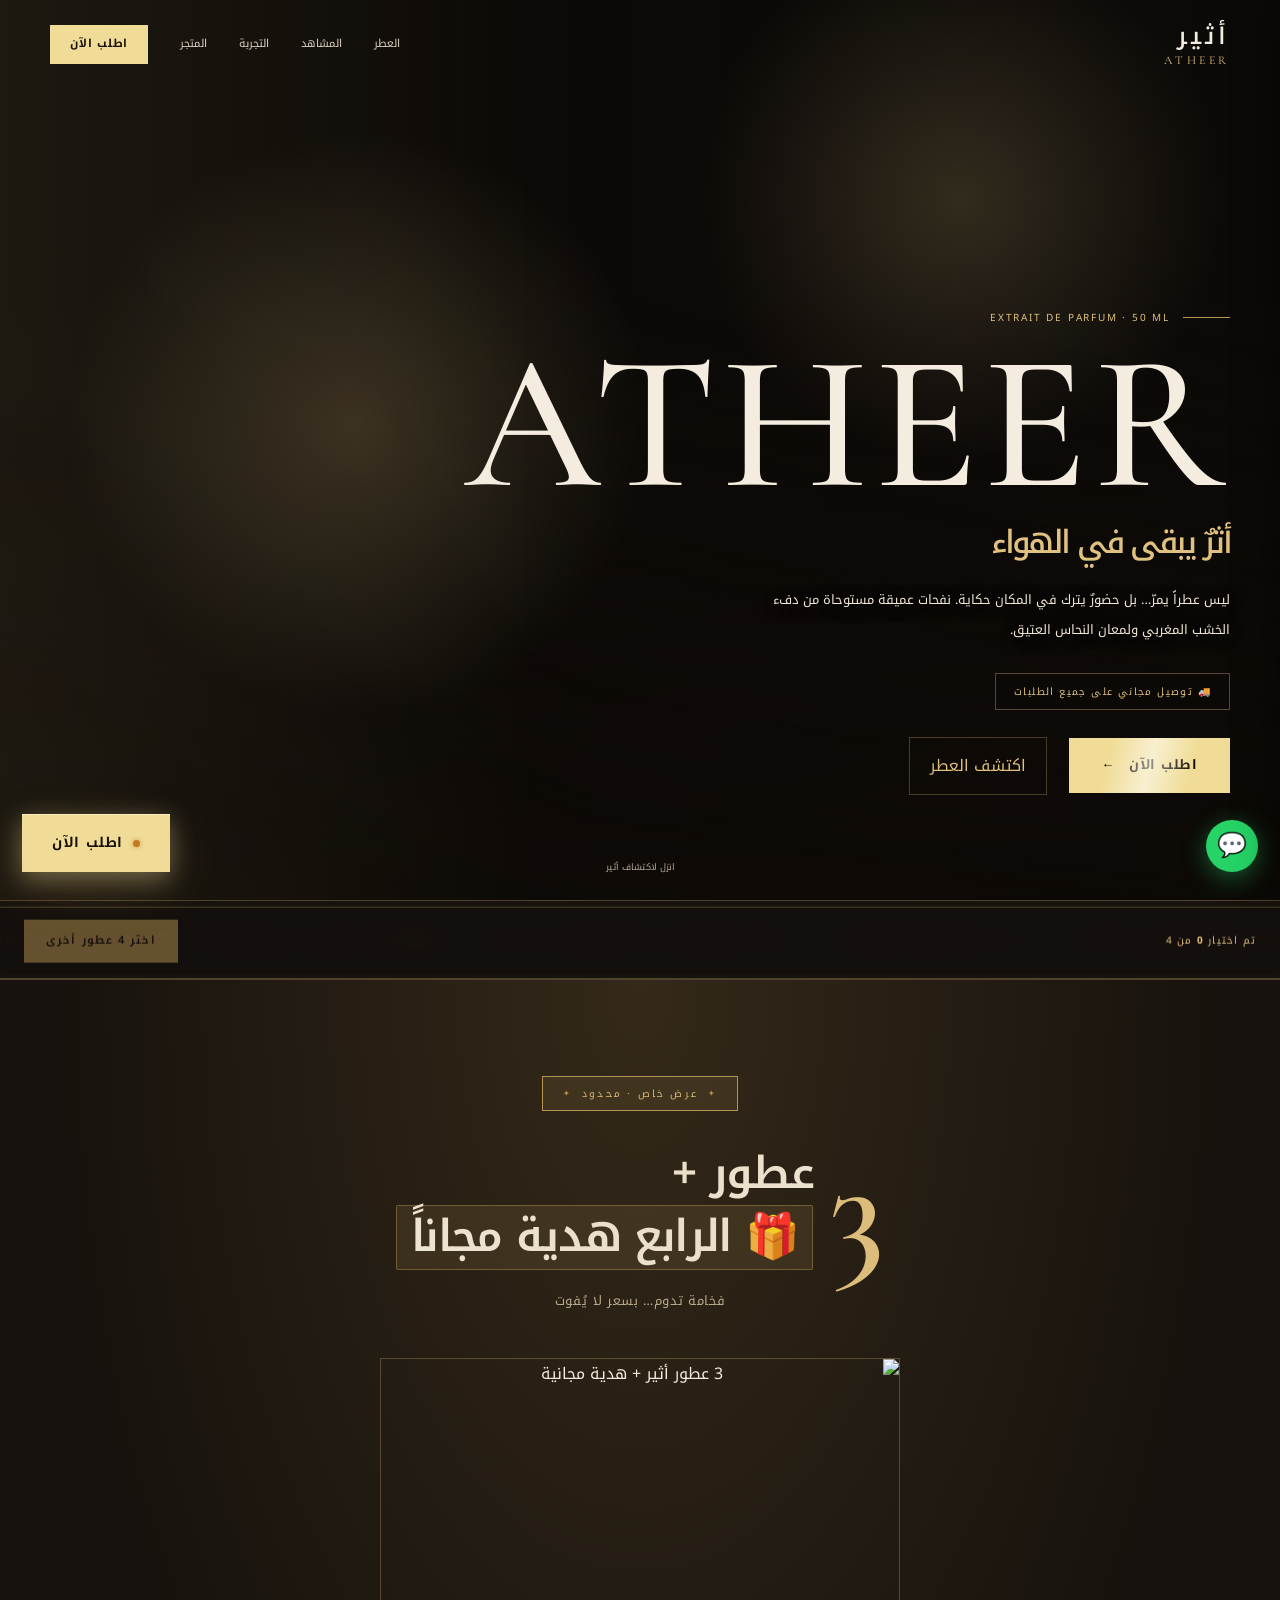
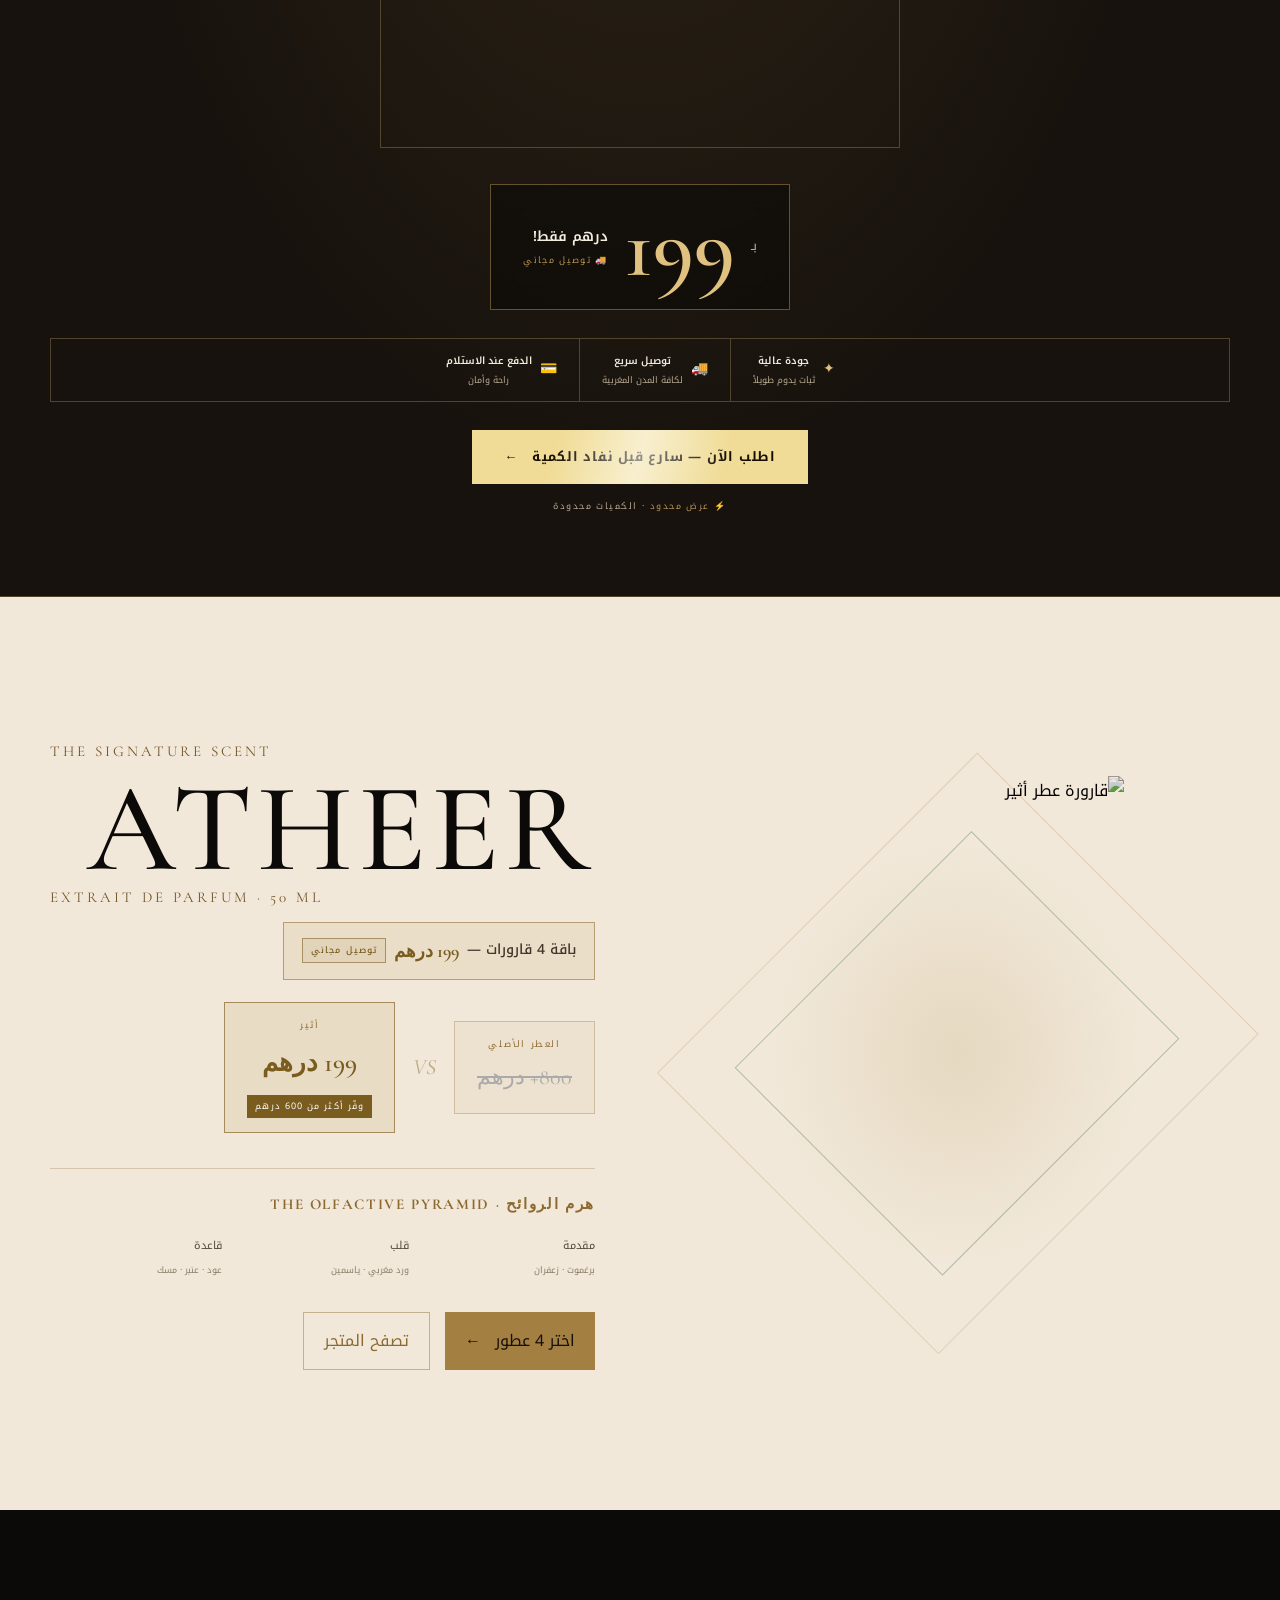
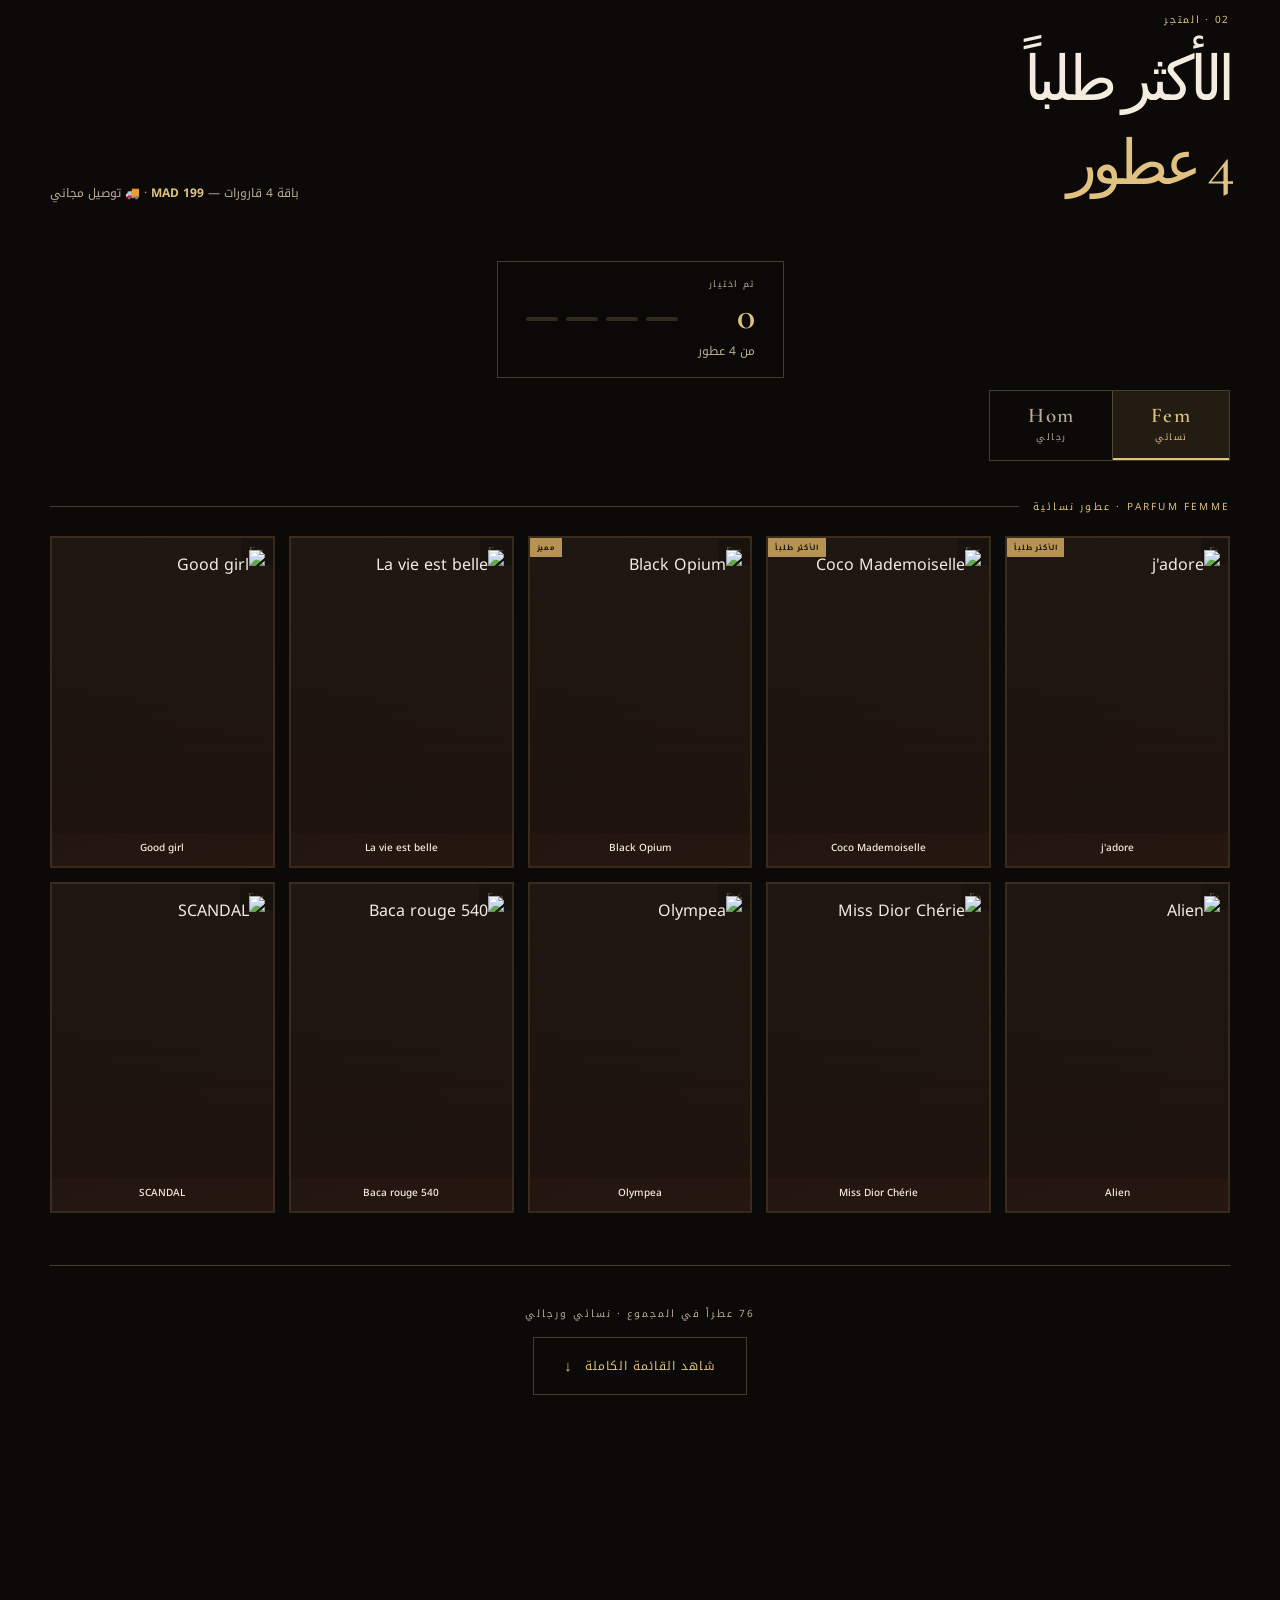
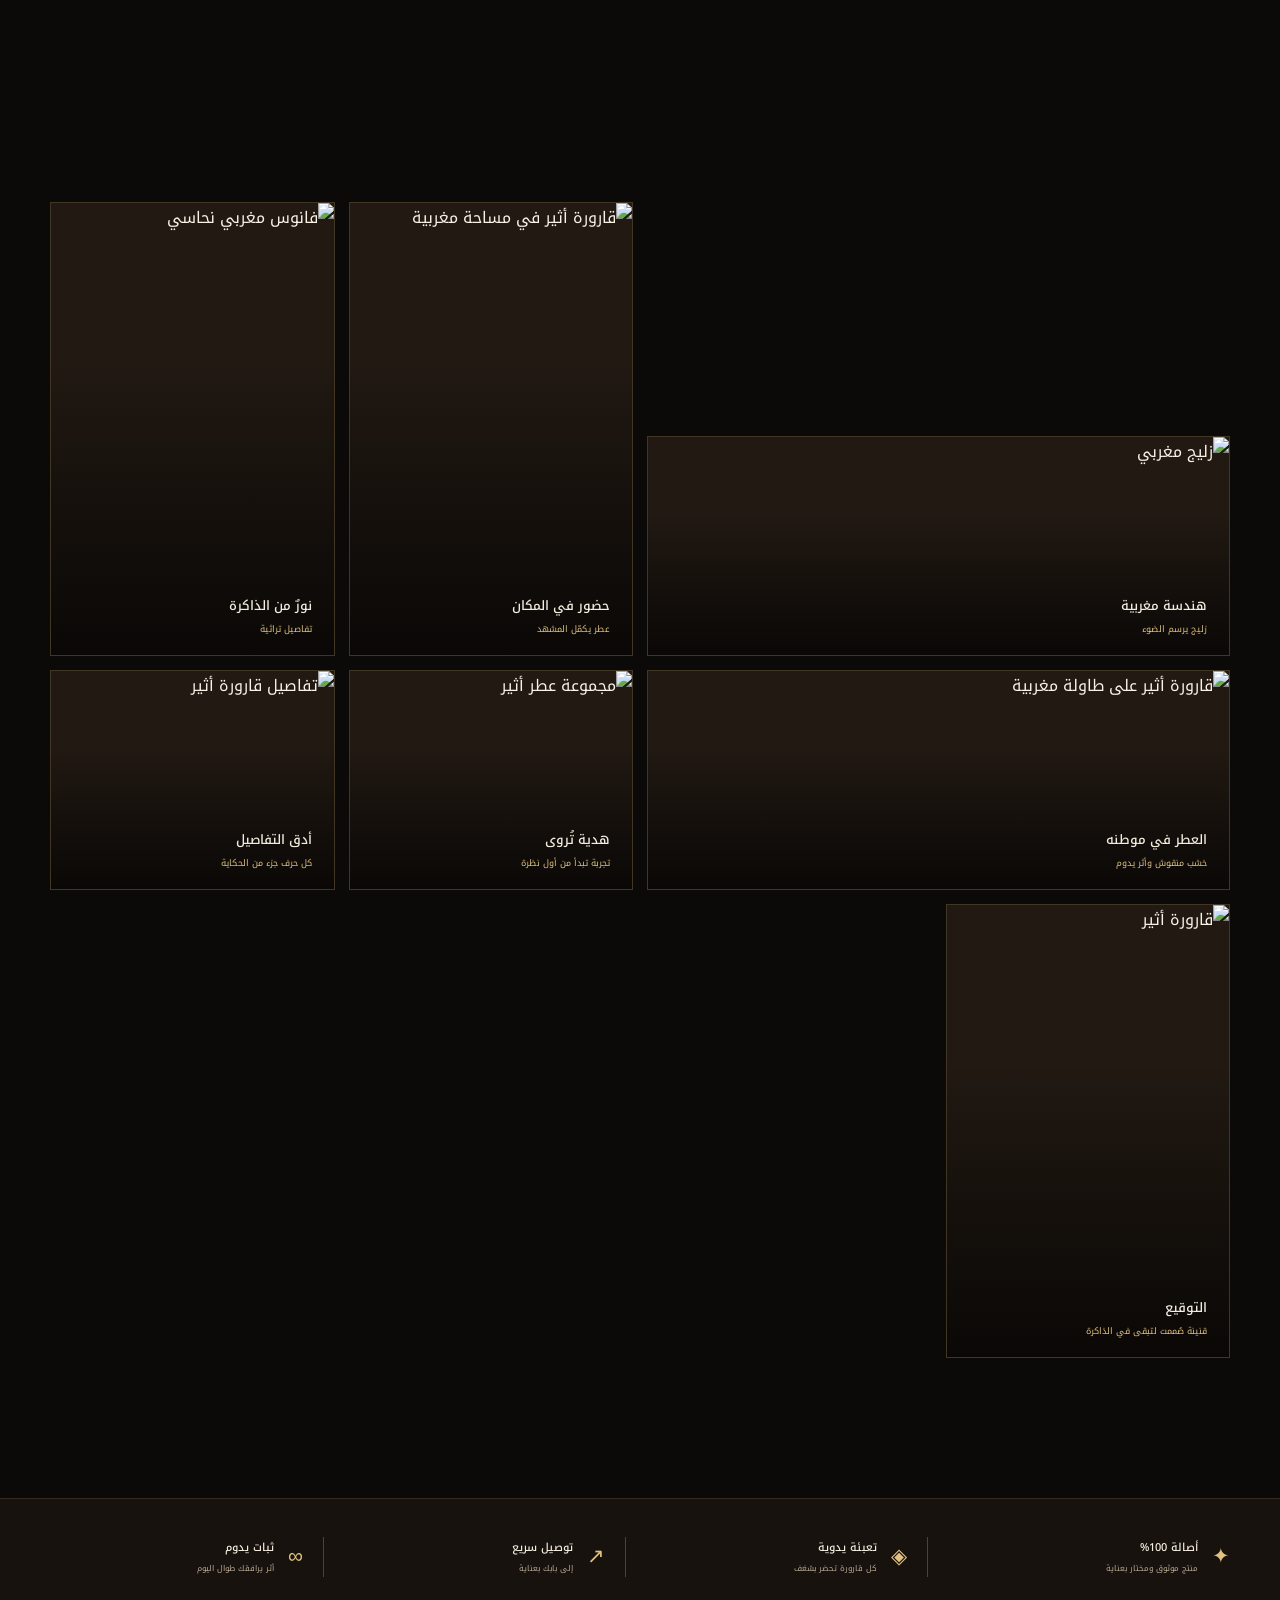
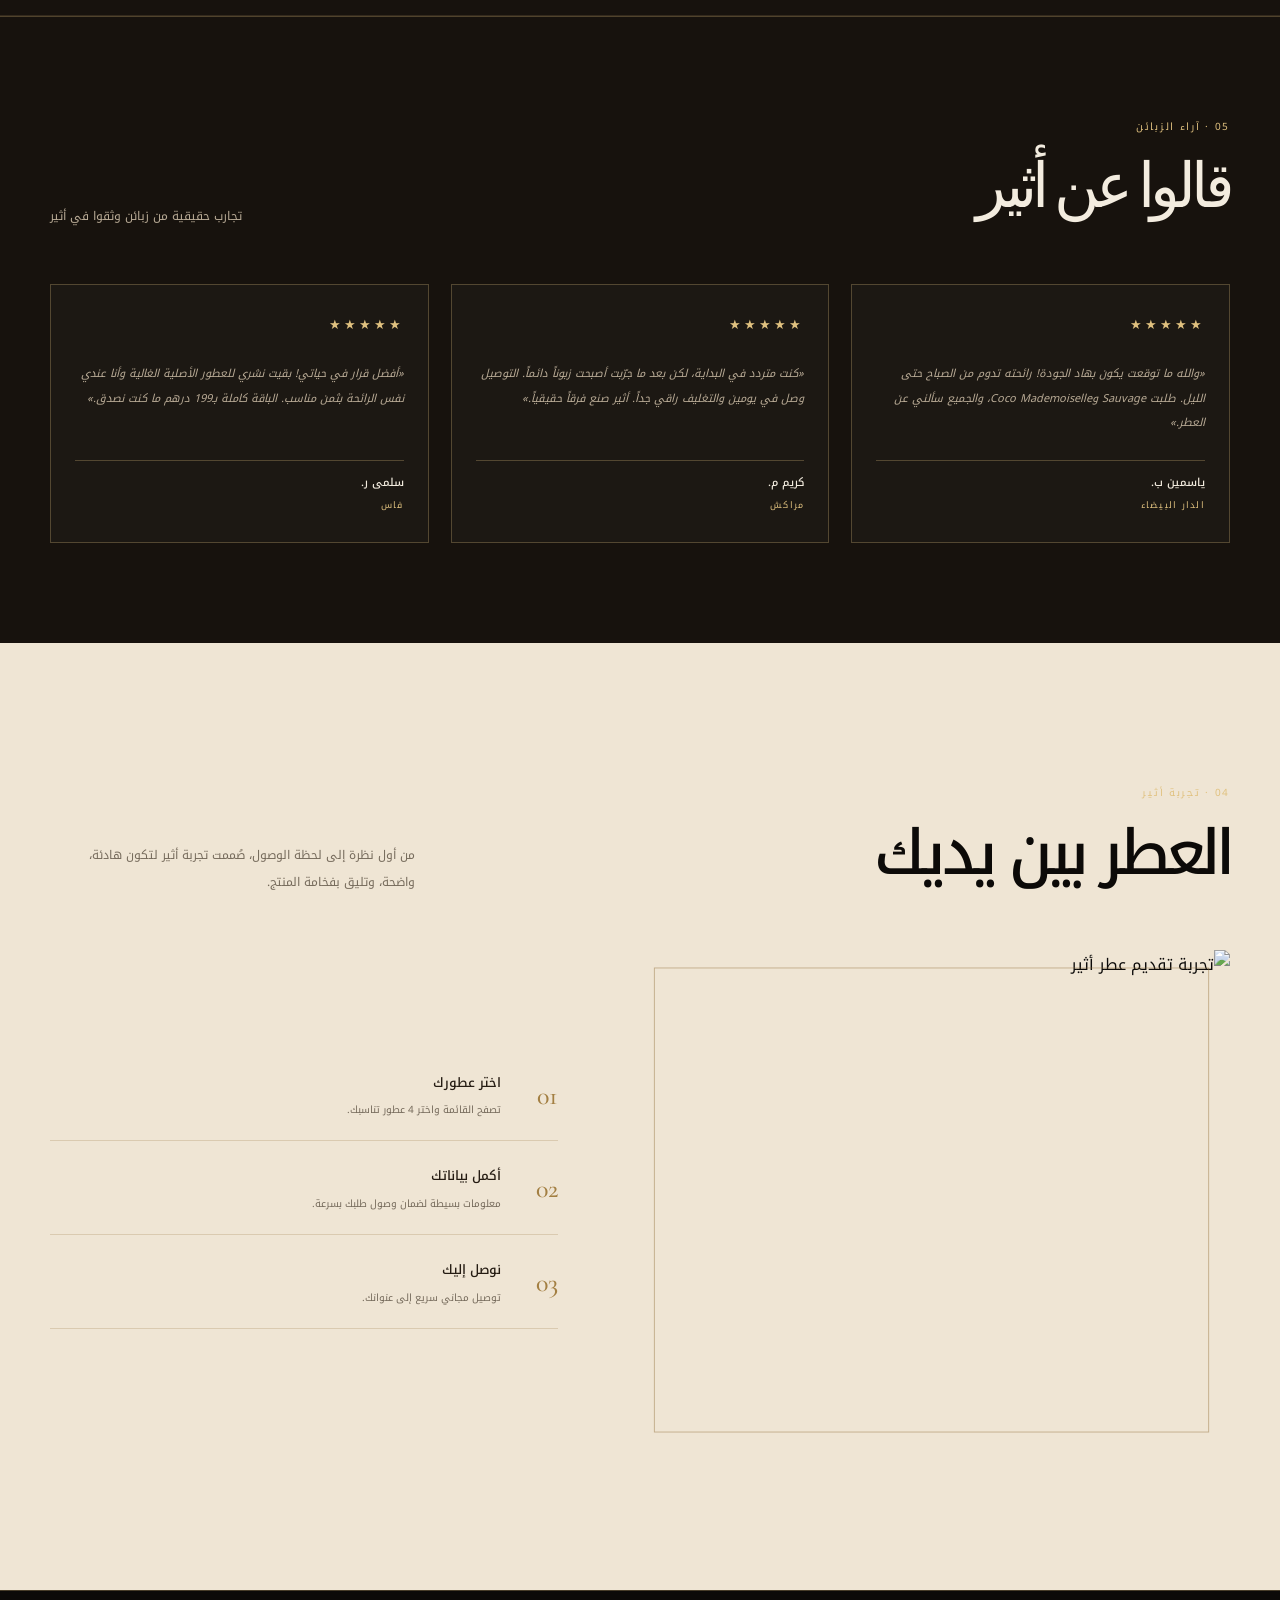
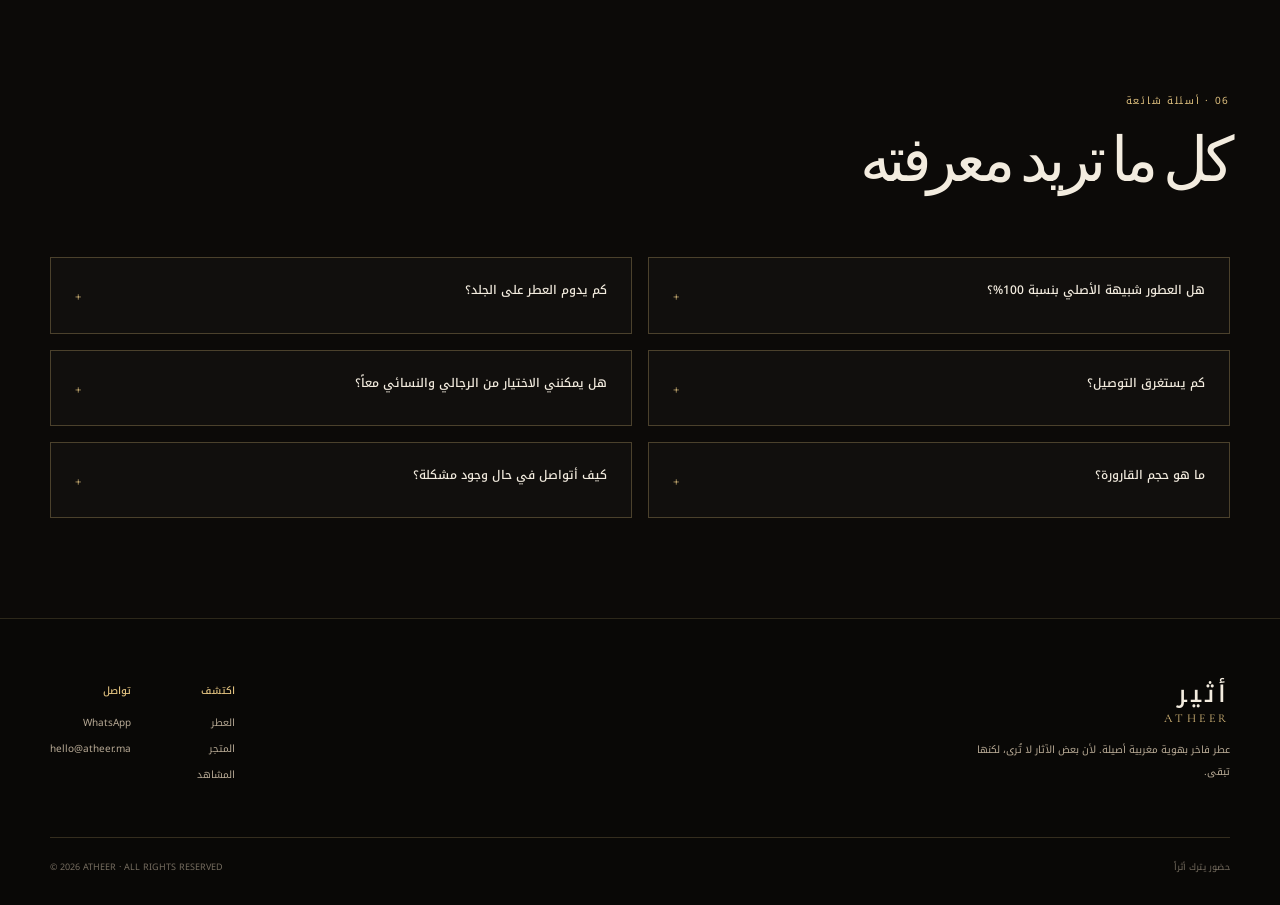
==== commit 7cf7bfb8: "fix: mobile float bar — add pointer-events:none to shimmer pseudo-element ::before was covering the " ====
--- a/index.html
+++ b/index.html
@@ -528,8 +528,36 @@
         .fl-cols { grid-template-columns:1fr; gap:20px; }
         .full-list-inner { padding:52px 0 72px; }
         .sel-counter { padding:12px 18px; gap:14px; }
-        .sticky-bar { padding:10px 16px; }
-        .order-now-float { bottom:18px; left:12px; padding:14px 22px; font-size:12px; }
+        /* ── Full-width floating bar on mobile ── */
+        .order-now-float {
+          left:0 !important; right:0 !important; bottom:0 !important;
+          width:100% !important;
+          justify-content:center !important;
+          padding:18px 24px !important;
+          font-size:14px !important;
+          letter-spacing:.1em !important;
+          gap:14px !important;
+          /* override beckon nudge — use glow pulse only on full-width */
+          animation:cta-glow-pulse 2.2s ease-in-out infinite !important;
+          box-shadow:0 -2px 0 rgba(240,218,130,.28), 0 -8px 32px rgba(183,147,83,.35) !important;
+        }
+        /* shimmer works great on wide bar */
+        .order-now-float::before {
+          content:"" !important;
+          position:absolute !important; inset:0 !important;
+          background:linear-gradient(105deg,transparent 20%,rgba(255,255,255,.45) 50%,transparent 80%) !important;
+          border:0 !important; opacity:1 !important;
+          pointer-events:none !important;
+          animation:cta-shimmer 3s ease-in-out infinite !important;
+        }
+        .order-now-float::after {
+          display:none !important;
+          pointer-events:none !important;
+        }
+        /* dot slightly bigger */
+        .order-now-dot { width:9px !important; height:9px !important; }
+        /* sticky bar sits ABOVE the float bar (≈58px tall) */
+        .sticky-bar { bottom:58px !important; padding:10px 16px; }
         .cta-order { padding:13px 22px !important; font-size:12px !important; }
         .form-row { grid-template-columns:1fr; }
         .order-modal-body { padding:18px 16px; }
@@ -603,6 +631,10 @@
         .price-compare { gap:10px; }
         .pc-item { padding:11px 16px; }
         .wa-float { bottom:72px; right:14px; width:46px; height:46px; font-size:20px; }
+        /* on small screens float bar is full-width at bottom — lift wa button above it */
+        @media (max-width:600px) {
+          .wa-float { bottom:76px !important; }
+        }
         .offer-trust { flex-direction:column; }
         .ot-item { border-left:0; border-bottom:1px solid var(--line); width:100%; justify-content:flex-start; }
         .ot-item:last-child { border-bottom:0; }
